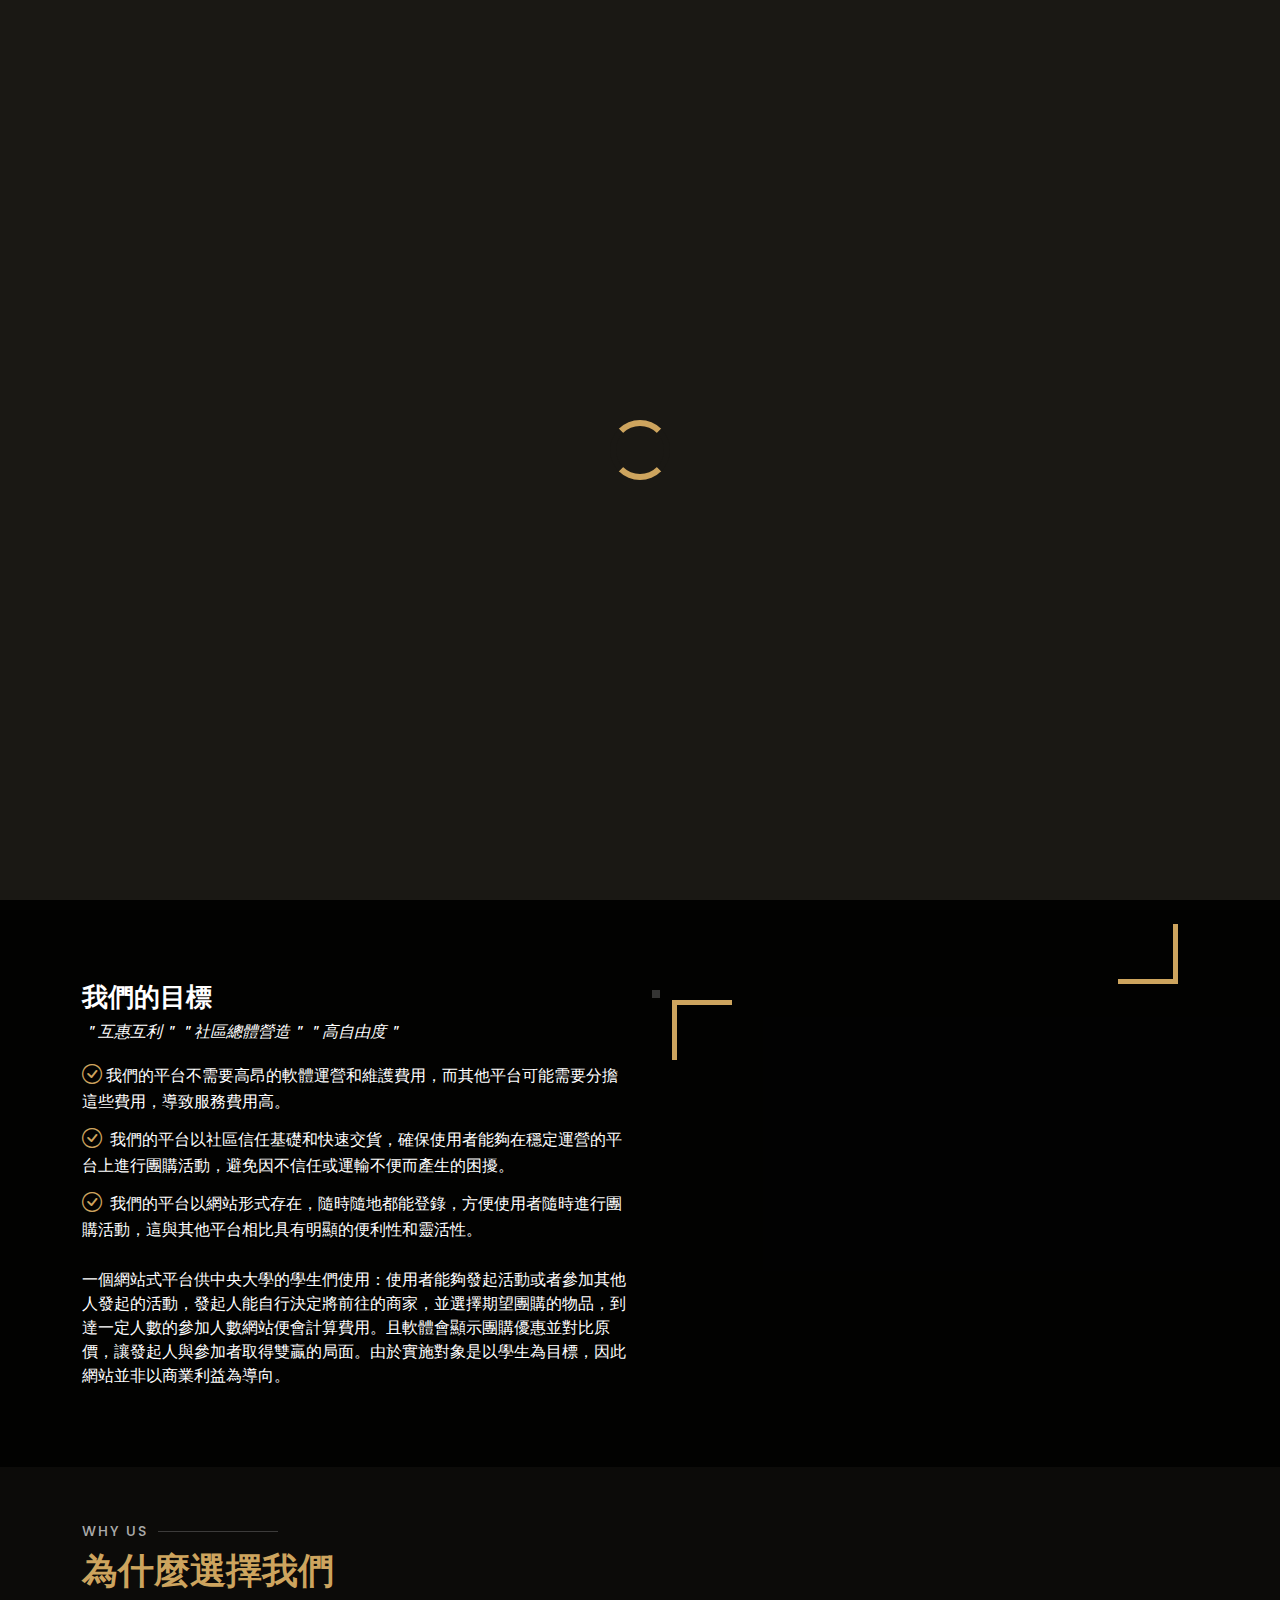
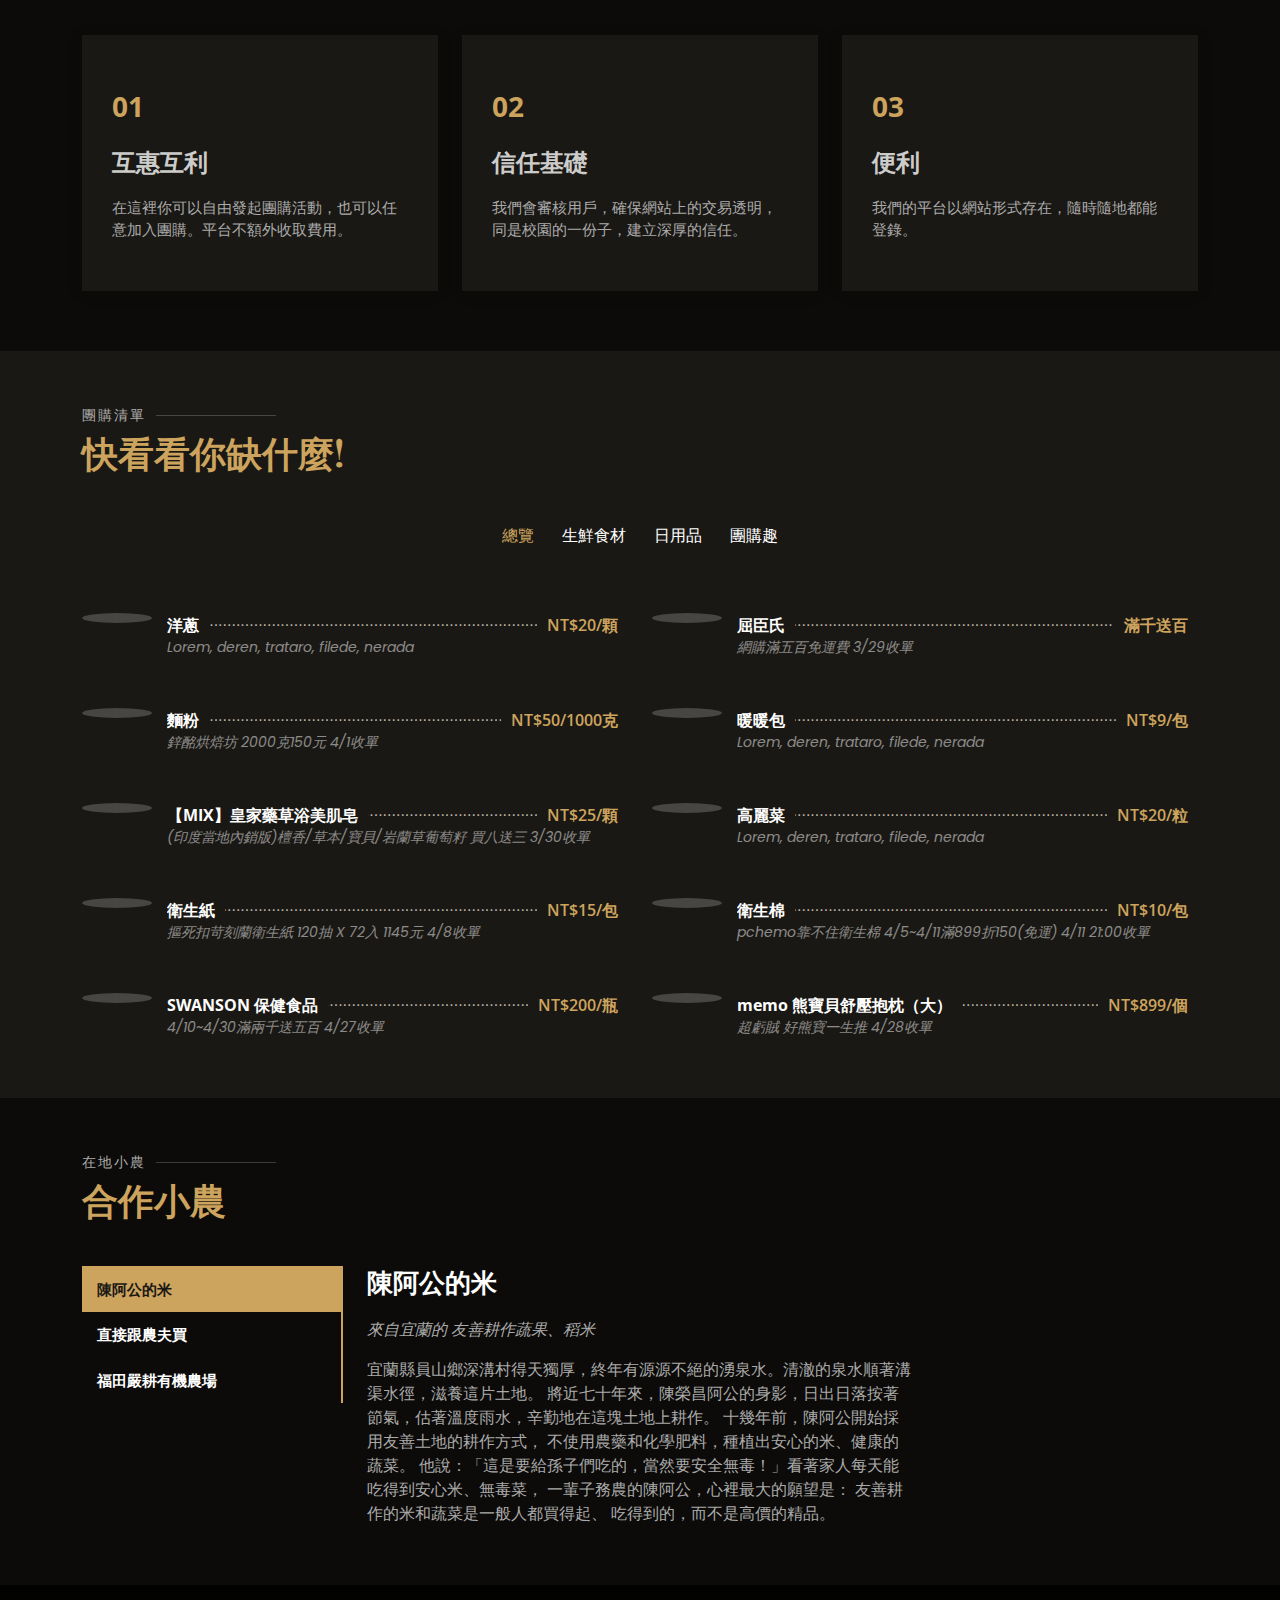
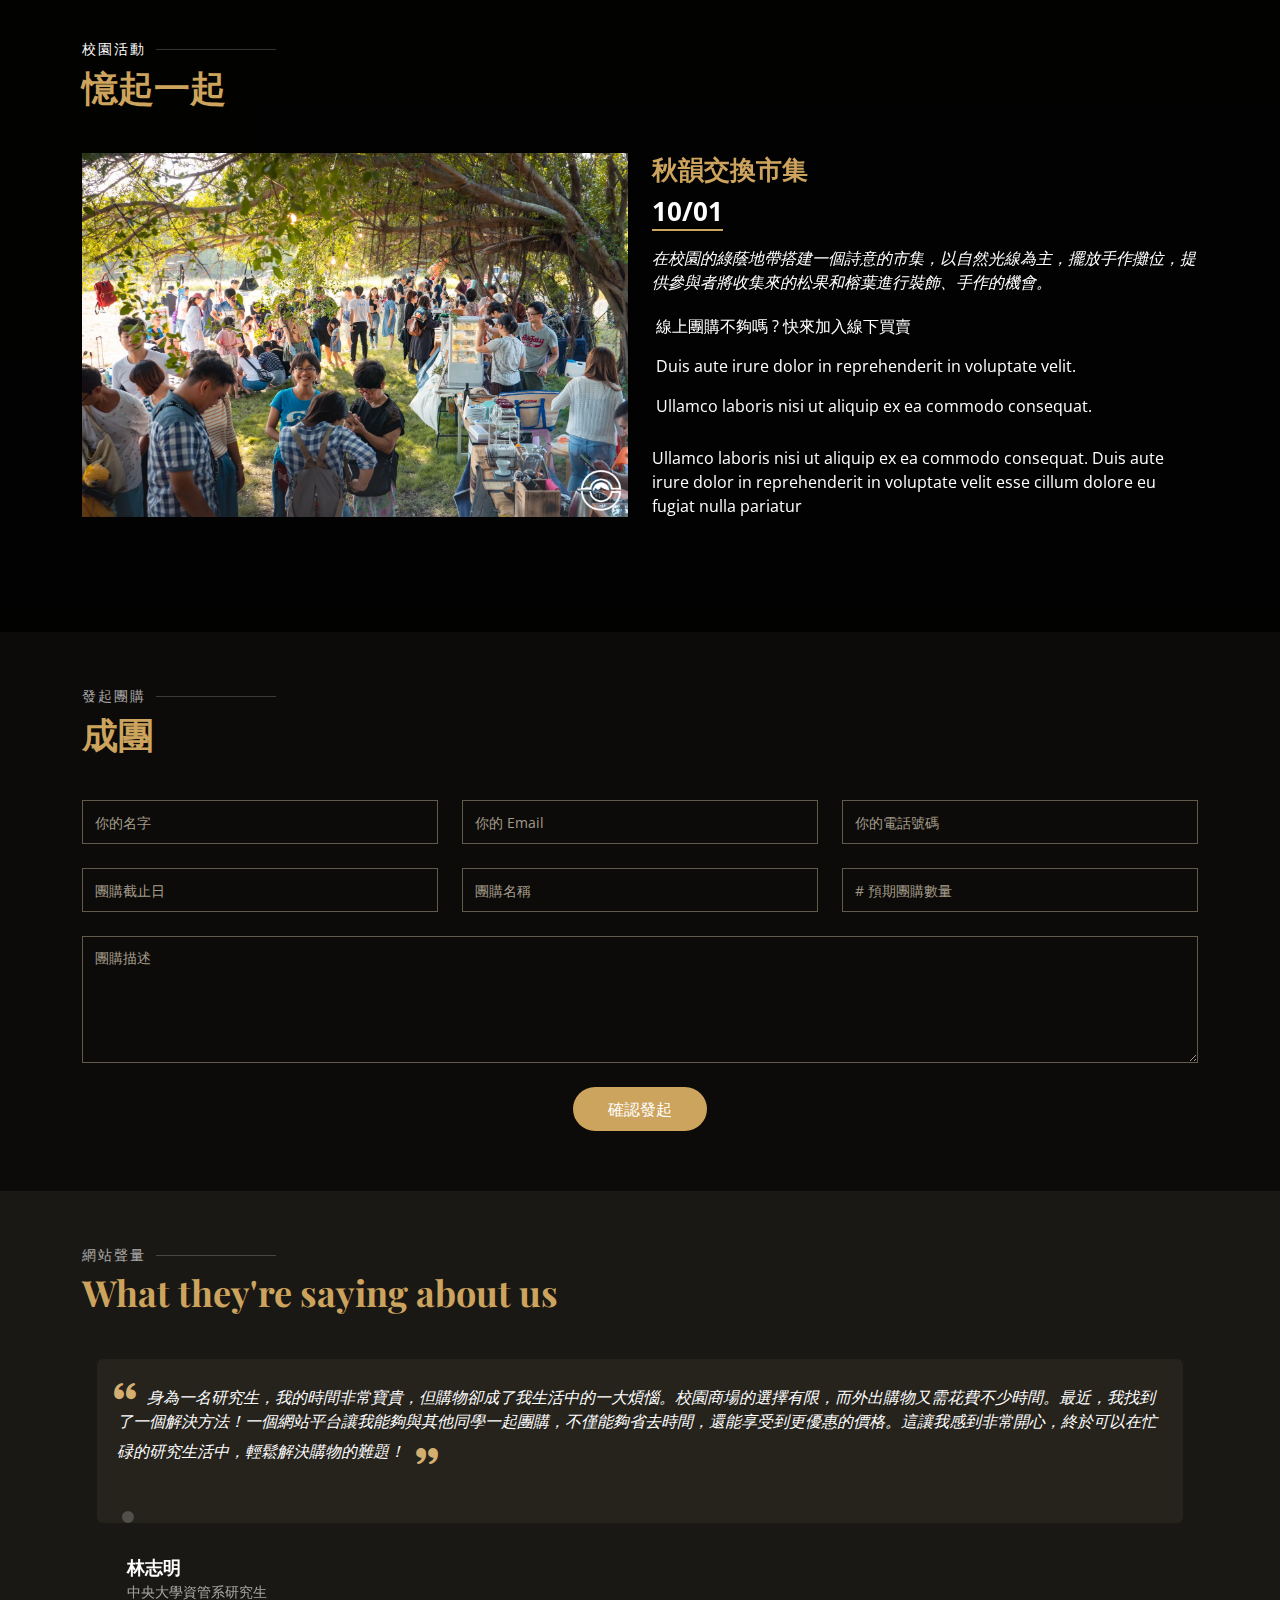
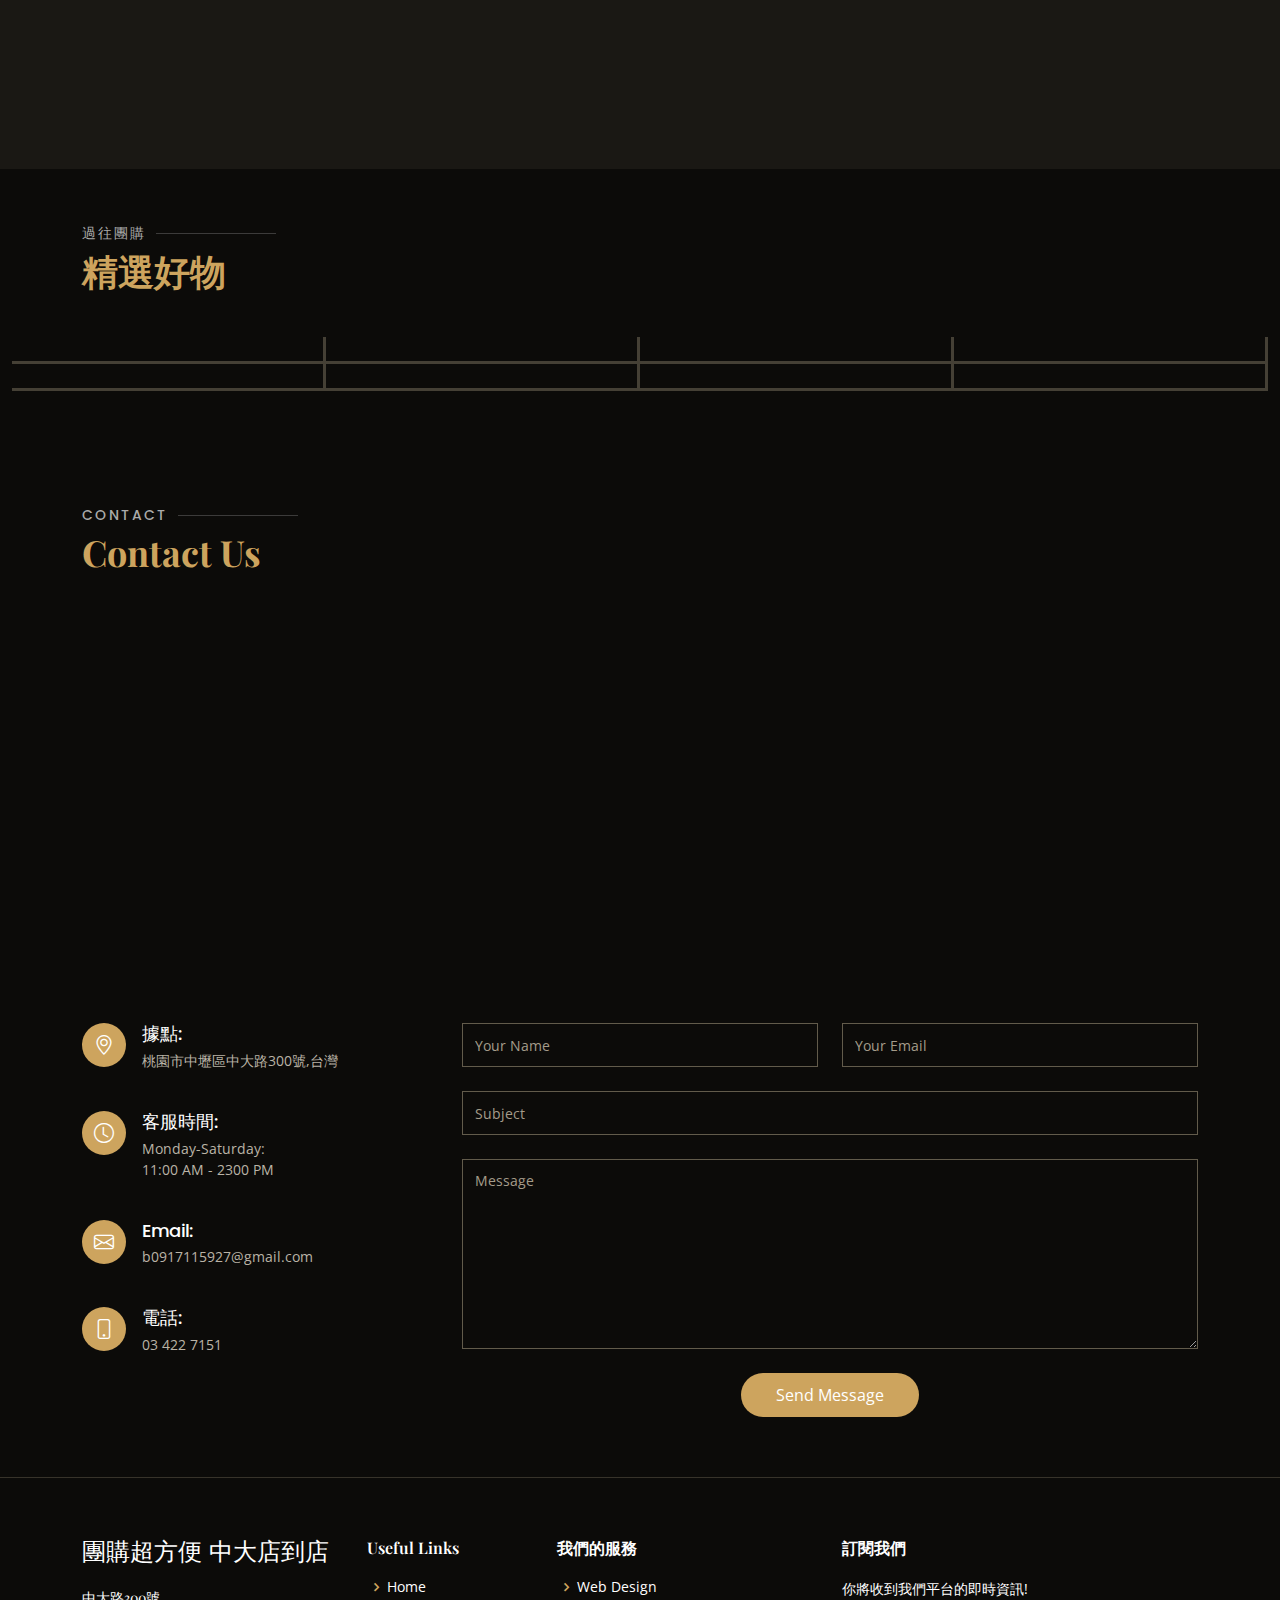
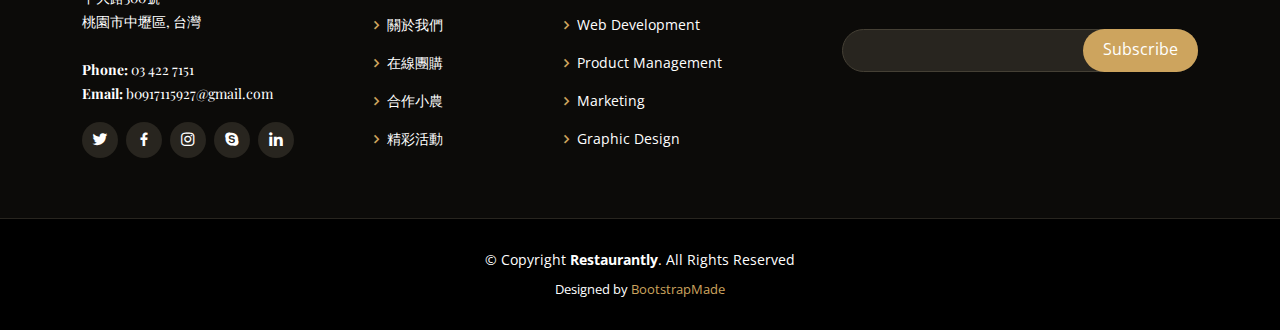
==== index.html @ 93df05d3 "一更" ====
<!DOCTYPE html>
<html lang="en">

<head>
  <meta charset="utf-8">
  <meta content="width=device-width, initial-scale=1.0" name="viewport">

  <title>團購超方便 中大店到店</title>
  <meta content="" name="description">
  <meta content="" name="keywords">

  <!-- Favicons -->
  <link href="img/favicon.png" rel="icon">
  <link href="img/apple-touch-icon.png" rel="apple-touch-icon">

  <!-- Google Fonts -->
  <link href="https://fonts.googleapis.com/css?family=Open+Sans:300,300i,400,400i,600,600i,700,700i|Playfair+Display:ital,wght@0,400;0,500;0,600;0,700;1,400;1,500;1,600;1,700|Poppins:300,300i,400,400i,500,500i,600,600i,700,700i" rel="stylesheet">

  <!-- Vendor CSS Files -->
  <link href="vendor/animate.css/animate.min.css" rel="stylesheet">
  <link href="vendor/aos/aos.css" rel="stylesheet">
  <link href="vendor/bootstrap/css/bootstrap.min.css" rel="stylesheet">
  <link href="vendor/bootstrap-icons/bootstrap-icons.css" rel="stylesheet">
  <link href="vendor/boxicons/css/boxicons.min.css" rel="stylesheet">
  <link href="vendor/glightbox/css/glightbox.min.css" rel="stylesheet">
  <link href="vendor/swiper/swiper-bundle.min.css" rel="stylesheet">

  <!-- Template Main CSS File -->
  <link href="css/style.css" rel="stylesheet">

</head>

<body>

  <!-- ======= Top Bar ======= -->
  <div id="topbar" class="d-flex align-items-center fixed-top">
    <div class="container d-flex justify-content-center justify-content-md-between">

      <div class="contact-info d-flex align-items-center">
        <i class="bi bi-phone d-flex align-items-center"><span>03 422 7151</span></i>
        <i class="bi bi-clock d-flex align-items-center ms-4"><span> 24小時在線營業</span></i>
      </div>

      <div class="languages d-none d-md-flex align-items-center">
        <ul>
          <li>中文</li>
          <li><a href="#">English</a></li>
        </ul>
      </div>
    </div>
  </div>

  <!-- ======= Header ======= -->
  <header id="header" class="fixed-top d-flex align-items-cente">
    <div class="container-fluid container-xl d-flex align-items-center justify-content-lg-between">

      <h1 class="logo me-auto me-lg-0"><a href="index.html">NCU 團購</a></h1>
      <!-- Uncomment below if you prefer to use an image logo -->
      <!-- <a href="index.html" class="logo me-auto me-lg-0"><img src="assets/img/logo.png" alt="" class="img-fluid"></a>-->

      <nav id="navbar" class="navbar order-last order-lg-0">
        <ul>
          <li><a class="nav-link scrollto active" href="#hero">Home</a></li>
          <li><a class="nav-link scrollto" href="#about">關於我們</a></li>
          <li><a class="nav-link scrollto" href="#menu">在線團購</a></li>
          <li><a class="nav-link scrollto" href="#specials">合作小農</a></li>
          <li><a class="nav-link scrollto" href="#events">精彩活動</a></li>
          <li><a class="nav-link scrollto" href="#gallery">過往團購</a>
          </li>
          <li><a class="nav-link scrollto" href="#contact">聯絡我們</a></li>
        </ul>
        <i class="bi bi-list mobile-nav-toggle"></i>
      </nav><!-- .navbar -->
      <a href="#book-a-table" class="book-a-table-btn scrollto d-none d-lg-flex">發起團購</a>

    </div>
  </header><!-- End Header -->

  <!-- ======= Hero Section ======= -->
  <section id="hero" class="d-flex align-items-center">
    <div class="container position-relative text-center text-lg-start" data-aos="zoom-in" data-aos-delay="100">
      <div class="row">
        <div class="col-lg-8">
          <h1>團購超方便 <span>中大店到店</span></h1>
          <h2>宿舍買不夠，央裡一起購，快來加入!</h2>

          <div class="btns">
            <a href="#menu" class="btn-menu animated fadeInUp scrollto">團購清單</a>
            <a href="#book-a-table" class="btn-book animated fadeInUp scrollto">發起團購</a>
          </div>
        </div>
        <div class="col-lg-4 d-flex align-items-center justify-content-center position-relative" data-aos="zoom-in" data-aos-delay="200">
          <a href="https://www.youtube.com/watch?v=u6BOC7CDUTQ" class="glightbox play-btn"></a>
        </div>

      </div>
    </div>
  </section><!-- End Hero -->

  <main id="main">

    <!-- ======= About Section ======= -->
    <section id="about" class="about">
      <div class="container" data-aos="fade-up">

        <div class="row">
          <div class="col-lg-6 order-1 order-lg-2" data-aos="zoom-in" data-aos-delay="100">
            <div class="about-img">
              <img src="圖片區\A List of Savings Goals and Benchmarks You Need to Hit by Each Age.jpg" alt="">
            </div>
          </div>
          <div class="col-lg-6 pt-4 pt-lg-0 order-2 order-lg-1 content">
            <h3>我們的目標</h3>
            <p class="fst-italic">
              ＂互惠互利＂＂社區總體營造＂＂高自由度＂
            </p>
            <ul>
              <li><i class="bi bi-check-circle"></i>我們的平台不需要高昂的軟體運營和維護費用，而其他平台可能需要分擔這些費用，導致服務費用高。</li>
              <li><i class="bi bi-check-circle"></i> 我們的平台以社區信任基礎和快速交貨，確保使用者能夠在穩定運營的平台上進行團購活動，避免因不信任或運輸不便而產生的困擾。</li>
              <li><i class="bi bi-check-circle"></i> 我們的平台以網站形式存在，隨時隨地都能登錄，方便使用者隨時進行團購活動，這與其他平台相比具有明顯的便利性和靈活性。</li>
            </ul>
            <p>
              一個網站式平台供中央大學的學生們使用：使用者能夠發起活動或者參加其他人發起的活動，發起人能自行決定將前往的商家，並選擇期望團購的物品，到達一定人數的參加人數網站便會計算費用。且軟體會顯示團購優惠並對比原價，讓發起人與參加者取得雙贏的局面。由於實施對象是以學生為目標，因此網站並非以商業利益為導向。
            </p>
          </div>
        </div>

      </div>
    </section><!-- End About Section -->

    <!-- ======= Why Us Section ======= -->
    <section id="why-us" class="why-us">
      <div class="container" data-aos="fade-up">

        <div class="section-title">
          <h2>Why Us</h2>
          <p>為什麼選擇我們</p>
        </div>

        <div class="row">

          <div class="col-lg-4">
            <div class="box" data-aos="zoom-in" data-aos-delay="100">
              <span>01</span>
              <h4>互惠互利</h4>
              <p>在這裡你可以自由發起團購活動，也可以任意加入團購。平台不額外收取費用。</p>
            </div>
          </div>

          <div class="col-lg-4 mt-4 mt-lg-0">
            <div class="box" data-aos="zoom-in" data-aos-delay="200">
              <span>02</span>
              <h4>信任基礎</h4>
              <p>我們會審核用戶，確保網站上的交易透明，同是校園的一份子，建立深厚的信任。</p>
            </div>
          </div>

          <div class="col-lg-4 mt-4 mt-lg-0">
            <div class="box" data-aos="zoom-in" data-aos-delay="300">
              <span>03</span>
              <h4> 便利</h4>
              <p>我們的平台以網站形式存在，隨時隨地都能登錄。</p>
            </div>
          </div>

        </div>

      </div>
    </section><!-- End Why Us Section -->

    <!-- ======= Menu Section ======= -->
    <section id="menu" class="menu section-bg">
      <div class="container" data-aos="fade-up">

        <div class="section-title">
          <h2>團購清單</h2>
          <p>快看看你缺什麼!</p>
        </div>

        <div class="row" data-aos="fade-up" data-aos-delay="100">
          <div class="col-lg-12 d-flex justify-content-center">
            <ul id="menu-flters">
              <li data-filter="*" class="filter-active">總覽</li>
              <li data-filter=".filter-starters">生鮮食材</li>
              <li data-filter=".filter-salads">日用品</li>
              <li data-filter=".filter-specialty">團購趣</li>
            </ul>
          </div>
        </div>

        <div class="row menu-container" data-aos="fade-up" data-aos-delay="200">

          <div class="col-lg-6 menu-item filter-starters">
            <img src="圖片區\20150108085857943.jpg" class="menu-img" alt="">
            <div class="menu-content">
              <a href="#">洋蔥</a><span>NT$20/顆</span>
            </div>
            <div class="menu-ingredients">
              Lorem, deren, trataro, filede, nerada
            </div>
          </div>

          <div class="col-lg-6 menu-item filter-specialty">
            <img src="圖片區\wastons_logo_500x455.jpg" class="menu-img" alt="">
            <div class="menu-content">
              <a href="#">屈臣氏</a><span>滿千送百</span>
            </div>
            <div class="menu-ingredients">
              網購滿五百免運費 3/29收單
            </div>
          </div>

          <div class="col-lg-6 menu-item filter-starters">
            <img src="圖片區\original.png" class="menu-img" alt="">
            <div class="menu-content">
              <a href="#">麵粉</a><span>NT$50/1000克</span>
            </div>
            <div class="menu-ingredients">
              鋅酩烘焙坊 2000克150元 4/1收單
            </div>
          </div>

          <div class="col-lg-6 menu-item filter-salads">
            <img src="圖片區\84692406304798.avif"class="menu-img" alt="">
            <div class="menu-content">
              <a href="#">暖暖包</a><span>NT$9/包</span>
            </div>
            <div class="menu-ingredients">
              Lorem, deren, trataro, filede, nerada
            </div>
          </div>

          <div class="col-lg-6 menu-item filter-specialty">
            <img src="圖片區\S2YMCRSO.png" class="menu-img" alt="">
            <div class="menu-content">
              <a href="#">【MIX】皇家藥草浴美肌皂 </a><span>NT$25/顆</span>
            </div>
            <div class="menu-ingredients">
              (印度當地內銷版)檀香/草本/寶貝/岩蘭草葡萄籽 買八送三 3/30收單
            </div>
          </div>

          <div class="col-lg-6 menu-item filter-starters">
            <img src="圖片區\cabbage.jpg_1140x855.jpg" class="menu-img" alt="">
            <div class="menu-content">
              <a href="#">高麗菜</a><span>NT$20/粒</span>
            </div>
            <div class="menu-ingredients">
              Lorem, deren, trataro, filede, nerada
            </div>
          </div>

          <div class="col-lg-6 menu-item filter-salads">
            <img src="圖片區\17434556039198.avif"class="menu-img" alt="">
            <div class="menu-content">
              <a href="#">衛生紙</a><span>NT$15/包</span>
            </div>
            <div class="menu-ingredients">
              摳死扣苛刻蘭衛生紙 120抽 X 72入 1145元 4/8收單
            </div>
          </div>

          <div class="col-lg-6 menu-item filter-salads">
            <img src="圖片區\63999621955614.avif" class="menu-img" alt="">
            <div class="menu-content">
              <a href="#">衛生棉</a><span>NT$10/包</span>
            </div>
            <div class="menu-ingredients">
              pchemo靠不住衛生棉 4/5~4/11滿899折150(免運) 4/11 21:00收單
            </div>
          </div>

          <div class="col-lg-6 menu-item filter-specialty">
            <img src="圖片區\unnamed.gif" class="menu-img" alt="">
            <div class="menu-content">
              <a href="#">SWANSON 保健食品</a><span>NT$200/瓶</span>
            </div>
            <div class="menu-ingredients">
              4/10~4/30滿兩千送五百 4/27收單
            </div>
          </div>

          <div class="col-lg-6 menu-item filter-specialty">
            <img src="圖片區\S__8069131.jpg" class="menu-img" alt="">
            <div class="menu-content">
              <a href="#">memo 熊寶貝舒壓抱枕（大）</a><span>NT$899/個</span>
            </div>
            <div class="menu-ingredients">
              超虧賊 好熊寶一生推 4/28收單
        </div>

      </div>
    </section><!-- End Menu Section -->

    <!-- ======= Specials Section ======= -->
    <section id="specials" class="specials">
      <div class="container" data-aos="fade-up">

        <div class="section-title">
          <h2>在地小農</h2>
          <p>合作小農</p>
        </div>

        <div class="row" data-aos="fade-up" data-aos-delay="150">
          <div class="col-lg-3">
            <ul class="nav nav-tabs flex-column">
              <li class="nav-item">
                <a class="nav-link active show" data-bs-toggle="tab" href="#tab-1">陳阿公的米</a>
              </li>
              <li class="nav-item">
                <a class="nav-link" data-bs-toggle="tab" href="#tab-2">直接跟農夫買</a>
              </li>
              <li class="nav-item">
                <a class="nav-link" data-bs-toggle="tab" href="#tab-3">福田嚴耕有機農場</a>
              </li>
            </ul>
          </div>
          <div class="col-lg-9 mt-4 mt-lg-0">
            <div class="tab-content">
              <div class="tab-pane active show" id="tab-1">
                <div class="row">
                  <div class="col-lg-8 details order-2 order-lg-1">
                    <h3>陳阿公的米</h3>
                    <p class="fst-italic">來自宜蘭的 友善耕作蔬果、稻米</p>
                    <p>
                      宜蘭縣員山鄉深溝村得天獨厚，終年有源源不絕的湧泉水。清澈的泉水順著溝渠水徑，滋養這片土地。
                      將近七十年來，陳榮昌阿公的身影，日出日落按著節氣，估著溫度雨水，辛勤地在這塊土地上耕作。
                      十幾年前，陳阿公開始採用友善土地的耕作方式， 不使用農藥和化學肥料，種植出安心的米、健康的蔬菜。
                      他說：「這是要給孫子們吃的，當然要安全無毒！」看著家人每天能吃得到安心米、無毒菜，

                      一輩子務農的陳阿公，心裡最大的願望是：
                      
                      友善耕作的米和蔬菜是一般人都買得起、
                      
                      吃得到的，而不是高價的精品。</p>
                  </div>
                  <div class="col-lg-4 text-center order-1 order-lg-2">
                    <img src="圖片區\EmbeddedImage.jpg" alt="" class="img-fluid">
                  </div>
                </div>
              </div>
              <div class="tab-pane" id="tab-2">
                <div class="row">
                  <div class="col-lg-8 details order-2 order-lg-1">
                    <h3>直接跟農夫買</h3>
                    <p class="fst-italic">一起守護健康的飲食、改變環境的消費 !</p>
                    <p>「直接跟農夫買」是一個於2010年於台灣發起的社群組織，2014年成為社會企業。我們希望透過帶領更多人認識友善農耕農夫，重組關係疏離的都市與鄉村，找回環境生態、生產者、消費者的友情。不只是交易、更重視交流，因為『真正徹底的環境飲食革命，不只在於生產者、也不只在於消費者，而是雙方一起牽手革命』。我們也努力為農產業找到適合新世代、新腦袋的位子，讓老化萎縮的農產業，找到陽光希望的未來。</p>
                  </div>
                  <div class="col-lg-4 text-center order-1 order-lg-2">
                    <img src="圖片區\footer_logo.png" alt="" class="img-fluid">
                  </div>
                </div>
              </div>
              <div class="tab-pane" id="tab-3">
                <div class="row">
                  <div class="col-lg-8 details order-2 order-lg-1">
                    <h3>福田嚴耕有機農場</h3>
                    <p class="fst-italic">厚植福田，嚴耕慎作</p>
                    <p>農場目前以有機甘藷、有機甜玉米、有機蘿蔔為有機認證的主要產品，以及嘗試以友善農法種植的紅龍果、南瓜及美濃瓜（視季節而定）為主要作物，由於目前僅少量栽培，且主打健康平價、物超所值，大部分農產品於出產前已預訂一空，僅保留少部分做為拓展市場使用。
                      農場面積：6公頃 有機認證面積2.2公頃 
                      農產品種類： 有機認證：食用玉米、甘藷、蘿蔔。 QR-CODE：小果番茄、南瓜、紅龍果、美濃瓜、西瓜等。
                    </p>
                  </div>
                  <div class="col-lg-4 text-center order-1 order-lg-2">
                    <img src="圖片區\nm8s4f4fd1yib3c90dxytk7qe5wntk5a.jpeg"alt="" class="img-fluid">
                  </div>
                </div>
              </div>
              <div class="tab-pane" id="tab-4">
                <div class="row">
                  <div class="col-lg-8 details order-2 order-lg-1">
                    <h3>Fuga dolores inventore laboriosam ut est accusamus laboriosam dolore</h3>
                    <p class="fst-italic">Totam aperiam accusamus. Repellat consequuntur iure voluptas iure porro quis delectus</p>
                    <p>Eaque consequuntur consequuntur libero expedita in voluptas. Nostrum ipsam necessitatibus aliquam fugiat debitis quis velit. Eum ex maxime error in consequatur corporis atque. Eligendi asperiores sed qui veritatis aperiam quia a laborum inventore</p>
                  </div>

                  </div>
                </div>
              </div>
            </div>
          </div>
        </div>

      </div>
    </section><!-- End Specials Section -->

    <!-- ======= Events Section ======= -->
    <section id="events" class="events">
      <div class="container" data-aos="fade-up">

        <div class="section-title">
          <h2>校園活動</h2>
          <p>憶起一起</p>
        </div>

        <div class="events-slider swiper" data-aos="fade-up" data-aos-delay="100">
          <div class="swiper-wrapper">

            <div class="swiper-slide">
              <div class="row event-item">
                <div class="col-lg-6">
                  <img src="圖片區\20190929_今秋_今秋閉幕式_GH4_192_1-strd_S_wlogo.webp" class="img-fluid" alt="">
                </div>
                <div class="col-lg-6 pt-4 pt-lg-0 content">
                  <h3>秋韻交換市集</h3>
                  <div class="price">
                    <p><span>10/01</span></p>
                  </div>
                  <p class="fst-italic">
                    在校園的綠蔭地帶搭建一個詩意的市集，以自然光線為主，擺放手作攤位，提供參與者將收集來的松果和榕葉進行裝飾、手作的機會。
                  </p>
                  <ul>
                    <li><i class="bi bi-check-circled"></i> 線上團購不夠嗎 ? 快來加入線下買賣</li>
                    <li><i class="bi bi-check-circled"></i> Duis aute irure dolor in reprehenderit in voluptate velit.</li>
                    <li><i class="bi bi-check-circled"></i> Ullamco laboris nisi ut aliquip ex ea commodo consequat.</li>
                  </ul>
                  <p>
                    Ullamco laboris nisi ut aliquip ex ea commodo consequat. Duis aute irure dolor in reprehenderit in voluptate
                    velit esse cillum dolore eu fugiat nulla pariatur
                  </p>
                </div>
              </div>
            </div><!-- End testimonial item -->

            <div class="swiper-slide">
              <div class="row event-item">
                <div class="col-lg-6">
                  <img src="圖片區\article-5bf697dbf0856.jpg" class="img-fluid" alt="">
                </div>
                <div class="col-lg-6 pt-4 pt-lg-0 content">
                  <h3>月光下的松榕夜 音樂會和烤肉派對：</h3>
                  <div class="price">
                    <p><span>10/02</span></p>
                  </div>
                  <p class="fst-italic">
                    在校園的露天草坪舉辦音樂會，月光下的營造出一種浪漫的氛圍。同時，安排烤肉派對，增進參與者之間的友誼，並在月光下進行一場簡單而浪漫的烘焙活動，參與者可以品嚐到現場烤製的美味甜點。
                  </p>
                  <ul>
                    <li><i class="bi bi-check-circled"></i> Ullamco laboris nisi ut aliquip ex ea commodo consequat.</li>
                    <li><i class="bi bi-check-circled"></i> Duis aute irure dolor in reprehenderit in voluptate velit.</li>
                    <li><i class="bi bi-check-circled"></i> Ullamco laboris nisi ut aliquip ex ea commodo consequat.</li>
                  </ul>
                  <p>
                    Ullamco laboris nisi ut aliquip ex ea commodo consequat. Duis aute irure dolor in reprehenderit in voluptate
                    velit esse cillum dolore eu fugiat nulla pariatur
                  </p>
                </div>
              </div>
            </div><!-- End testimonial item -->

            <div class="swiper-slide">
              <div class="row event-item">
                <div class="col-lg-6">
                  <img src="圖片區\20210523002052.jpg" class="img-fluid" alt="">
                </div>
                <div class="col-lg-6 pt-4 pt-lg-0 content">
                  <h3>心誓榕松曲</h3>
                  <div class="price">
                    <p><span>10/04</span></p>
                  </div>
                  <p class="fst-italic">
                    在校園內設立一個心型的交誼區，參與者攜帶掉落的松果或榕葉，在樹蔭下進行友誼或愛情的宣誓儀式。
                  </p>
                  <ul>
                    <li><i class="bi bi-check-circled"></i> Ullamco laboris nisi ut aliquip ex ea commodo consequat.</li>
                    <li><i class="bi bi-check-circled"></i> Duis aute irure dolor in reprehenderit in voluptate velit.</li>
                    <li><i class="bi bi-check-circled"></i> Ullamco laboris nisi ut aliquip ex ea commodo consequat.</li>
                  </ul>
                  <p>
                    Ullamco laboris nisi ut aliquip ex ea commodo consequat. Duis aute irure dolor in reprehenderit in voluptate
                    velit esse cillum dolore eu fugiat nulla pariatur
                  </p>
                </div>
              </div>
            </div><!-- End testimonial item -->

          </div>
          <div class="swiper-pagination"></div>
        </div>

      </div>
    </section><!-- End Events Section -->

    <!-- ======= Book A Table Section ======= -->
    <section id="book-a-table" class="book-a-table">
      <div class="container" data-aos="fade-up">

        <div class="section-title">
          <h2>發起團購</h2>
          <p>成團</p>
        </div>

        <form action="forms/book-a-table.php" method="post" role="form" class="php-email-form" data-aos="fade-up" data-aos-delay="100">
          <div class="row">
            <div class="col-lg-4 col-md-6 form-group">
              <input type="text" name="name" class="form-control" id="name" placeholder="你的名字" data-rule="minlen:4" data-msg="Please enter at least 4 chars">
              <div class="validate"></div>
            </div>
            <div class="col-lg-4 col-md-6 form-group mt-3 mt-md-0">
              <input type="email" class="form-control" name="email" id="email" placeholder="你的 Email" data-rule="email" data-msg="Please enter a valid email">
              <div class="validate"></div>
            </div>
            <div class="col-lg-4 col-md-6 form-group mt-3 mt-md-0">
              <input type="text" class="form-control" name="phone" id="phone" placeholder="你的電話號碼" data-rule="minlen:4" data-msg="Please enter at least 4 chars">
              <div class="validate"></div>
            </div>
            <div class="col-lg-4 col-md-6 form-group mt-3">
              <input type="text" name="date" class="form-control" id="date" placeholder="團購截止日" data-rule="minlen:4" data-msg="Please enter at least 4 chars">
              <div class="validate"></div>
            </div>
            <div class="col-lg-4 col-md-6 form-group mt-3">
              <input type="text" class="form-control" name="time" id="time" placeholder="團購名稱" data-rule="minlen:4" data-msg="Please enter at least 4 chars">
              <div class="validate"></div>
            </div>
            <div class="col-lg-4 col-md-6 form-group mt-3">
              <input type="number" class="form-control" name="people" id="people" placeholder="# 預期團購數量" data-rule="minlen:1" data-msg="Please enter at least 1 chars">
              <div class="validate"></div>
            </div>
          </div>
          <div class="form-group mt-3">
            <textarea class="form-control" name="團購描述" rows="5" placeholder="團購描述"></textarea>
            <div class="validate"></div>
          </div>
          <div class="mb-3">
            <div class="loading">Loading</div>
            <div class="error-message"></div>
            <div class="sent-message">你的發起已經成功囉!請靜待佳音~</div>
          </div>
          <div class="text-center"><button type="submit">確認發起</button></div>
        </form>

      </div>
    </section><!-- End Book A Table Section -->

    <!-- ======= Testimonials Section ======= -->
    <section id="testimonials" class="testimonials section-bg">
      <div class="container" data-aos="fade-up">

        <div class="section-title">
          <h2>網站聲量</h2>
          <p>What they're saying about us</p>
        </div>

        <div class="testimonials-slider swiper" data-aos="fade-up" data-aos-delay="100">
          <div class="swiper-wrapper">

            <div class="swiper-slide">
              <div class="testimonial-item">
                <p>
                  <i class="bx bxs-quote-alt-left quote-icon-left"></i>
                  身為一名研究生，我的時間非常寶貴，但購物卻成了我生活中的一大煩惱。校園商場的選擇有限，而外出購物又需花費不少時間。最近，我找到了一個解決方法！一個網站平台讓我能夠與其他同學一起團購，不僅能夠省去時間，還能享受到更優惠的價格。這讓我感到非常開心，終於可以在忙碌的研究生活中，輕鬆解決購物的難題！
                  <i class="bx bxs-quote-alt-right quote-icon-right"></i>
                </p>
                <img src="img/testimonials/testimonials-1.jpg" class="testimonial-img" alt="">
                <h3>林志明</h3>
                <h4>中央大學資管系研究生</h4>
              </div>
            </div><!-- End testimonial item -->

            <div class="swiper-slide">
              <div class="testimonial-item">
                <p>
                  <i class="bx bxs-quote-alt-left quote-icon-left"></i>
                  作為一名學生會成員，我時刻關心著如何提升同學們的生活品質。購物困擾一直是我們學生的煩惱之一，但現在，我們有了一個新的解決方案！透過這個網站平台，我們可以輕鬆發起團購活動，讓同學們享受到更優惠的價格，同時也能促進同學之間的交流與互助。這個購物新模式不僅為我們的校園生活注入了新的活力，也讓我們更加團結！
                  <i class="bx bxs-quote-alt-right quote-icon-right"></i>
                </p>
                <img src="img/testimonials/testimonials-2.jpg" class="testimonial-img" alt="">
                <h3>劉小雲</h3>
                <h4>大四、學生會部長</h4>
              </div>
            </div><!-- End testimonial item -->

            <div class="swiper-slide">
              <div class="testimonial-item">
                <p>
                  <i class="bx bxs-quote-alt-left quote-icon-left"></i>
                  對於喜歡攝影的我來說，購買相關器材一直是我的必然需求。然而，校園商場提供的選擇有限，外出購物又耗時費力。但現在，有了這個新的網站平台，我可以輕鬆自由地選擇商家和商品，並與其他同學一起團購，享受到更優惠的價格。這個購物新體驗不僅讓我省去了前往市區購物的麻煩，還讓我能夠與志同道合的攝影愛好者交流分享，真是太棒了！
                  <i class="bx bxs-quote-alt-right quote-icon-right"></i>
                </p>
                <img src="img/testimonials/testimonials-3.jpg" class="testimonial-img" alt="">
                <h3>張小菁</h3>
                <h4>一名喜歡攝影的大學生</h4>
              </div>
            </div><!-- End testimonial item -->

            <div class="swiper-slide">
              <div class="testimonial-item">
                <p>
                  <i class="bx bxs-quote-alt-left quote-icon-left"></i>
                  Navigating local shopping as an international student on campus is challenging. While the campus mall offers essentials, it's limited, and grocery trips are time-consuming and costly. Food delivery services like foodpanda and Uber Eats add extra fees, making discounts scarce. Recently, I found a solution: a new website for group buying. It lets students initiate or join group purchases, select vendors and products, and enjoy bulk discounts.
                  <i class="bx bxs-quote-alt-right quote-icon-right"></i>
                </p>
                <img src="img/testimonials/testimonials-4.jpg" class="testimonial-img" alt="">
                <h3>Maria Brandon</h3>
                <h4>international student</h4>
              </div>
            </div><!-- End testimonial item -->

            <div class="swiper-slide">
              <div class="testimonial-item">
                <p>
                  <i class="bx bxs-quote-alt-left quote-icon-left"></i>
                  作為一名對美食充滿熱情的學生，我經常需要新鮮食材來烹飪。然而，校園商場提供的選擇有限，外出購物又費時費力。但現在，有了這個新的網站平台，我不僅可以輕鬆選擇自己喜歡的商家和商品，還能夠與其他同學一起團購，享受到更優惠的價格。這個購物新體驗讓我感到非常興奮，終於可以在校園內輕鬆解決美食方面的需求！                  <i class="bx bxs-quote-alt-right quote-icon-right"></i>
                </p>
                <img src="img/testimonials/testimonials-5.jpg" class="testimonial-img" alt="">
                <h3>王曉明</h3>
                <h4>對於美食有著極高的要求</h4>
              </div>
            </div><!-- End testimonial item -->

          </div>
          <div class="swiper-pagination"></div>
        </div>

      </div>
    </section><!-- End Testimonials Section -->

    <!-- ======= Gallery Section ======= -->
    <section id="gallery" class="gallery">

      <div class="container" data-aos="fade-up">
        <div class="section-title">
          <h2>過往團購</h2>
          <p>精選好物</p>
        </div>
      </div>

      <div class="container-fluid" data-aos="fade-up" data-aos-delay="100">

        <div class="row g-0">

          <div class="col-lg-3 col-md-4">
            <div class="gallery-item">
              <a href="圖片區\S__4079681.jpg" class="gallery-lightbox" data-gall="gallery-item">
                <img src="圖片區\S__4079681.jpg" alt="" class="img-fluid">
              </a>
            </div>
          </div>

          <div class="col-lg-3 col-md-4">
            <div class="gallery-item">
              <a href="圖片區\402p0_1_1_1646199921.jpg" class="gallery-lightbox" data-gall="gallery-item">
                <img src="圖片區\402p0_1_1_1646199921.jpg" alt="" class="img-fluid">
              </a>
            </div>
          </div>

          <div class="col-lg-3 col-md-4">
            <div class="gallery-item">
              <a href="圖片區\20210112055407.jpg" class="gallery-lightbox" data-gall="gallery-item">
                <img src="圖片區\20210112055407.jpg" alt="" class="img-fluid">
              </a>
            </div>
          </div>

          <div class="col-lg-3 col-md-4">
            <div class="gallery-item">
              <a href="圖片區\16942118567966.jpg" class="gallery-lightbox" data-gall="gallery-item">
                <img src="圖片區\16942118567966.jpg" alt="" class="img-fluid">
              </a>
            </div>
          </div>

          <div class="col-lg-3 col-md-4">
            <div class="gallery-item">
              <a href="img/gallery/gallery-5.jpg" class="gallery-lightbox" data-gall="gallery-item">
                <img src="img/gallery/gallery-5.jpg" alt="" class="img-fluid">
              </a>
            </div>
          </div>

          <div class="col-lg-3 col-md-4">
            <div class="gallery-item">
              <a href="圖片區\w360.jpg" class="gallery-lightbox" data-gall="gallery-item">
                <img src="圖片區\w360.jpg" alt="" class="img-fluid">
              </a>
            </div>
          </div>

          <div class="col-lg-3 col-md-4">
            <div class="gallery-item">
              <a href="圖片區\11757107_R2_m.jpg"class="gallery-lightbox" data-gall="gallery-item">
                <img src="圖片區\11757107_R2_m.jpg" alt="" class="img-fluid">
              </a>
            </div>
          </div>

          <div class="col-lg-3 col-md-4">
            <div class="gallery-item">
              <a href="圖片區\376a20f4ba20744251f6025c39fddc6a.jpg" class="gallery-lightbox" data-gall="gallery-item">
                <img src="圖片區\376a20f4ba20744251f6025c39fddc6a.jpg" alt="" class="img-fluid">
              </a>
            </div>
          </div>

        </div>

      </div>
    </section><!-- End Gallery Section -->



    <!-- ======= Contact Section ======= -->
    <section id="contact" class="contact">
      <div class="container" data-aos="fade-up">

        <div class="section-title">
          <h2>Contact</h2>
          <p>Contact Us</p>
        </div>
      </div>

      <div data-aos="fade-up">
        <iframe style="border:0; width: 100%; height: 350px;" src="https://www.google.com/maps/embed?pb=!1m14!1m8!1m3!1d12097.433213460943!2d-74.0062269!3d40.7101282!3m2!1i1024!2i768!4f13.1!3m3!1m2!1s0x0%3A0xb89d1fe6bc499443!2sDowntown+Conference+Center!5e0!3m2!1smk!2sbg!4v1539943755621" frameborder="0" allowfullscreen></iframe>
      </div>

      <div class="container" data-aos="fade-up">

        <div class="row mt-5">

          <div class="col-lg-4">
            <div class="info">
              <div class="address">
                <i class="bi bi-geo-alt"></i>
                <h4>據點:</h4>
                <p>桃園市中壢區中大路300號,台灣</p>
              </div>

              <div class="open-hours">
                <i class="bi bi-clock"></i>
                <h4>客服時間:</h4>
                <p>
                  Monday-Saturday:<br>
                  11:00 AM - 2300 PM
                </p>
              </div>

              <div class="email">
                <i class="bi bi-envelope"></i>
                <h4>Email:</h4>
                <p>b0917115927@gmail.com</p>
              </div>

              <div class="phone">
                <i class="bi bi-phone"></i>
                <h4>電話:</h4>
                <p>03 422 7151</p>
              </div>

            </div>

          </div>

          <div class="col-lg-8 mt-5 mt-lg-0">

            <form action="forms/contact.php" method="post" role="form" class="php-email-form">
              <div class="row">
                <div class="col-md-6 form-group">
                  <input type="text" name="name" class="form-control" id="name" placeholder="Your Name" required>
                </div>
                <div class="col-md-6 form-group mt-3 mt-md-0">
                  <input type="email" class="form-control" name="email" id="email" placeholder="Your Email" required>
                </div>
              </div>
              <div class="form-group mt-3">
                <input type="text" class="form-control" name="subject" id="subject" placeholder="Subject" required>
              </div>
              <div class="form-group mt-3">
                <textarea class="form-control" name="message" rows="8" placeholder="Message" required></textarea>
              </div>
              <div class="my-3">
                <div class="loading">Loading</div>
                <div class="error-message"></div>
                <div class="sent-message">Your message has been sent. Thank you!</div>
              </div>
              <div class="text-center"><button type="submit">Send Message</button></div>
            </form>

          </div>

        </div>

      </div>
    </section><!-- End Contact Section -->

  </main><!-- End #main -->

  <!-- ======= Footer ======= -->
  <footer id="footer">
    <div class="footer-top">
      <div class="container">
        <div class="row">

          <div class="col-lg-3 col-md-6">
            <div class="footer-info">
              <h3>團購超方便 中大店到店</h3>
              <p>
                中大路300號 <br>
                桃園市中壢區, 台灣<br><br>
                <strong>Phone: </strong> 03 422 7151<br>
                <strong>Email: </strong>  b0917115927@gmail.com<br>
              </p>
              <div class="social-links mt-3">
                <a href="#" class="twitter"><i class="bx bxl-twitter"></i></a>
                <a href="#" class="facebook"><i class="bx bxl-facebook"></i></a>
                <a href="#" class="instagram"><i class="bx bxl-instagram"></i></a>
                <a href="#" class="google-plus"><i class="bx bxl-skype"></i></a>
                <a href="#" class="linkedin"><i class="bx bxl-linkedin"></i></a>
              </div>
            </div>
          </div>

          <div class="col-lg-2 col-md-6 footer-links">
            <h4>Useful Links</h4>
            <ul>
              <li><i class="bx bx-chevron-right"></i> <a href="#">Home</a></li>
              <li><i class="bx bx-chevron-right"></i> <a href="#">關於我們</a></li>
              <li><i class="bx bx-chevron-right"></i> <a href="#">在線團購</a></li>
              <li><i class="bx bx-chevron-right"></i> <a href="#">合作小農</a></li>
              <li><i class="bx bx-chevron-right"></i> <a href="#">精彩活動</a></li>
            </ul>
          </div>

          <div class="col-lg-3 col-md-6 footer-links">
            <h4>我們的服務</h4>
            <ul>
              <li><i class="bx bx-chevron-right"></i> <a href="#">Web Design</a></li>
              <li><i class="bx bx-chevron-right"></i> <a href="#">Web Development</a></li>
              <li><i class="bx bx-chevron-right"></i> <a href="#">Product Management</a></li>
              <li><i class="bx bx-chevron-right"></i> <a href="#">Marketing</a></li>
              <li><i class="bx bx-chevron-right"></i> <a href="#">Graphic Design</a></li>
            </ul>
          </div>

          <div class="col-lg-4 col-md-6 footer-newsletter">
            <h4>訂閱我們</h4>
            <p>你將收到我們平台的即時資訊!</p>
            <form action="" method="post">
              <input type="email" name="email"><input type="submit" value="Subscribe">
            </form>

          </div>

        </div>
      </div>
    </div>

    <div class="container">
      <div class="copyright">
        &copy; Copyright <strong><span>Restaurantly</span></strong>. All Rights Reserved
      </div>
      <div class="credits">
        <!-- All the links in the footer should remain intact. -->
        <!-- You can delete the links only if you purchased the pro version. -->
        <!-- Licensing information: https://bootstrapmade.com/license/ -->
        <!-- Purchase the pro version with working PHP/AJAX contact form: https://bootstrapmade.com/restaurantly-restaurant-template/ -->
        Designed by <a href="https://bootstrapmade.com/">BootstrapMade</a>
      </div>
    </div>
  </footer><!-- End Footer -->

  <div id="preloader"></div>
  <a href="#" class="back-to-top d-flex align-items-center justify-content-center"><i class="bi bi-arrow-up-short"></i></a>

  <!-- Vendor JS Files -->
  <script src="vendor/aos/aos.js"></script>
  <script src="vendor/bootstrap/js/bootstrap.bundle.min.js"></script>
  <script src="vendor/glightbox/js/glightbox.min.js"></script>
  <script src="vendor/isotope-layout/isotope.pkgd.min.js"></script>
  <script src="vendor/swiper/swiper-bundle.min.js"></script>
  <script src="vendor/php-email-form/validate.js"></script>

  <!-- Template Main JS File -->
  <script src="js/main.js"></script>

</body>

</html>
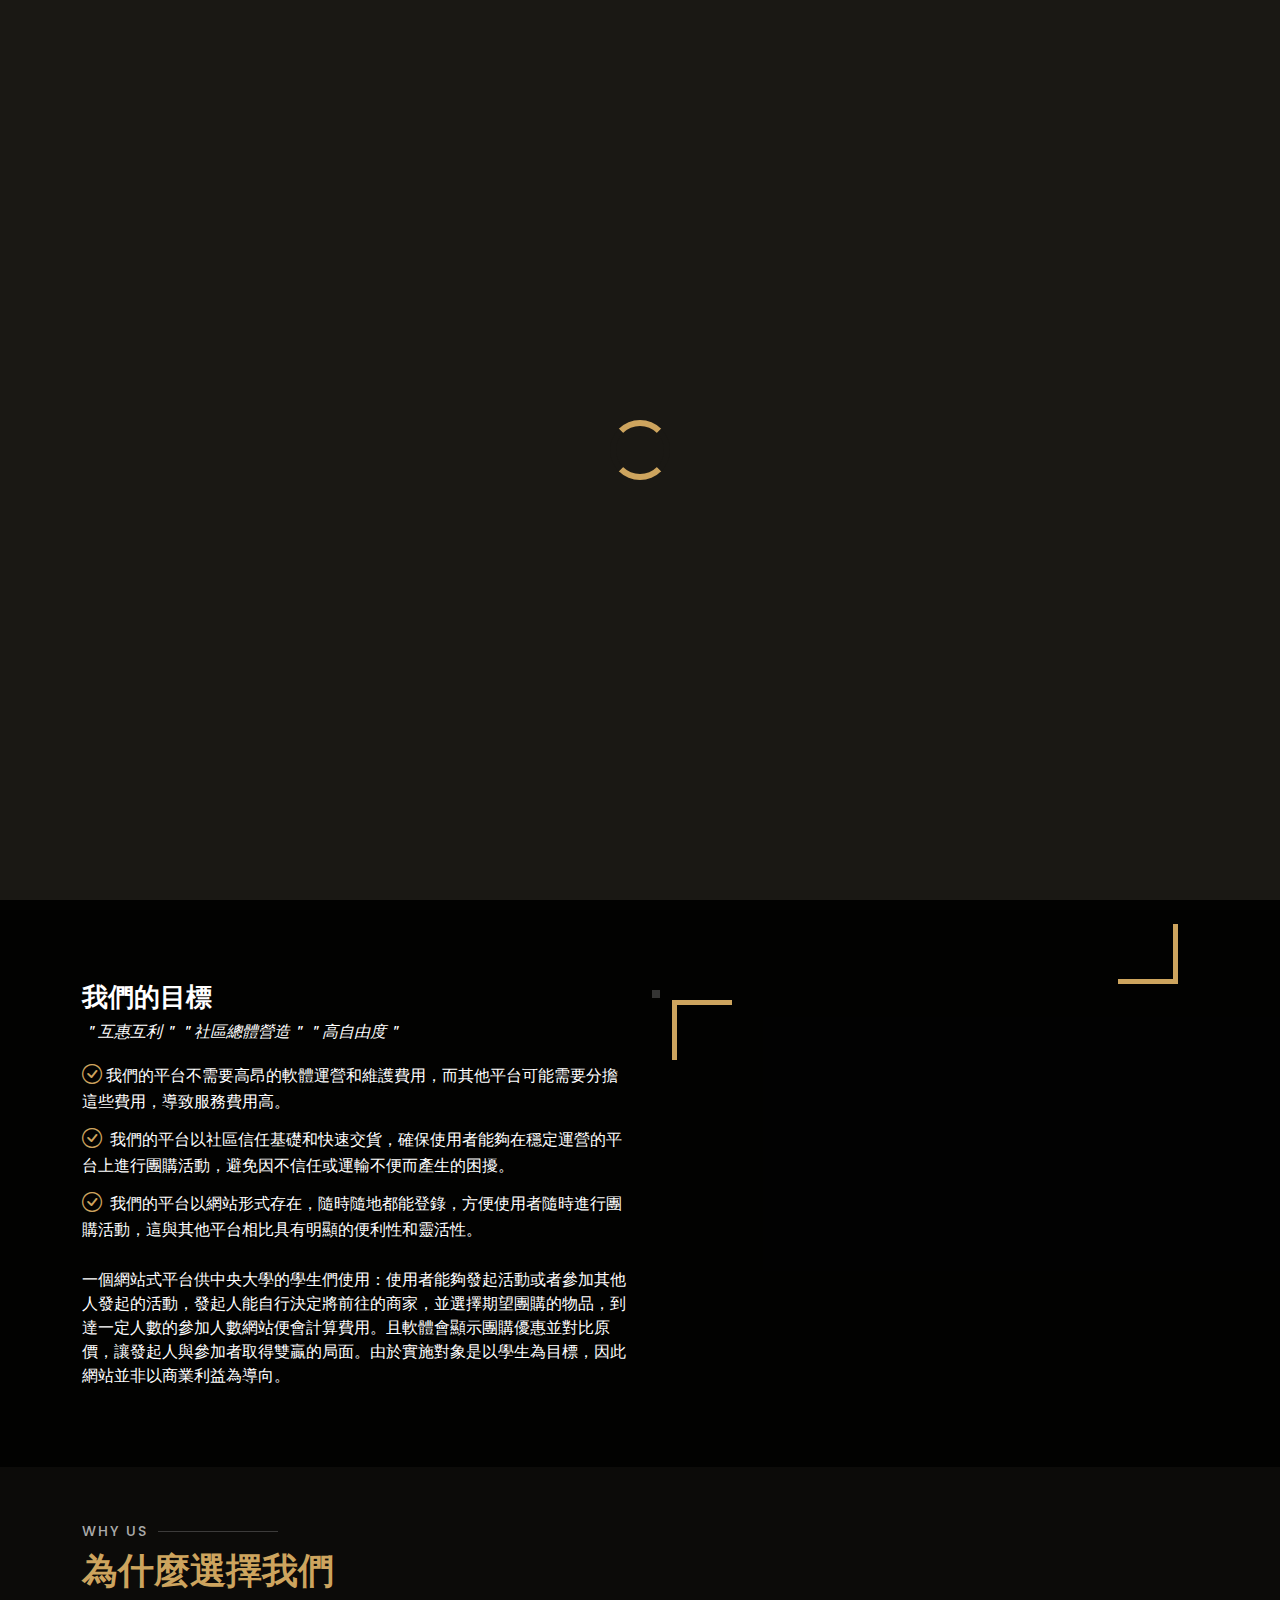
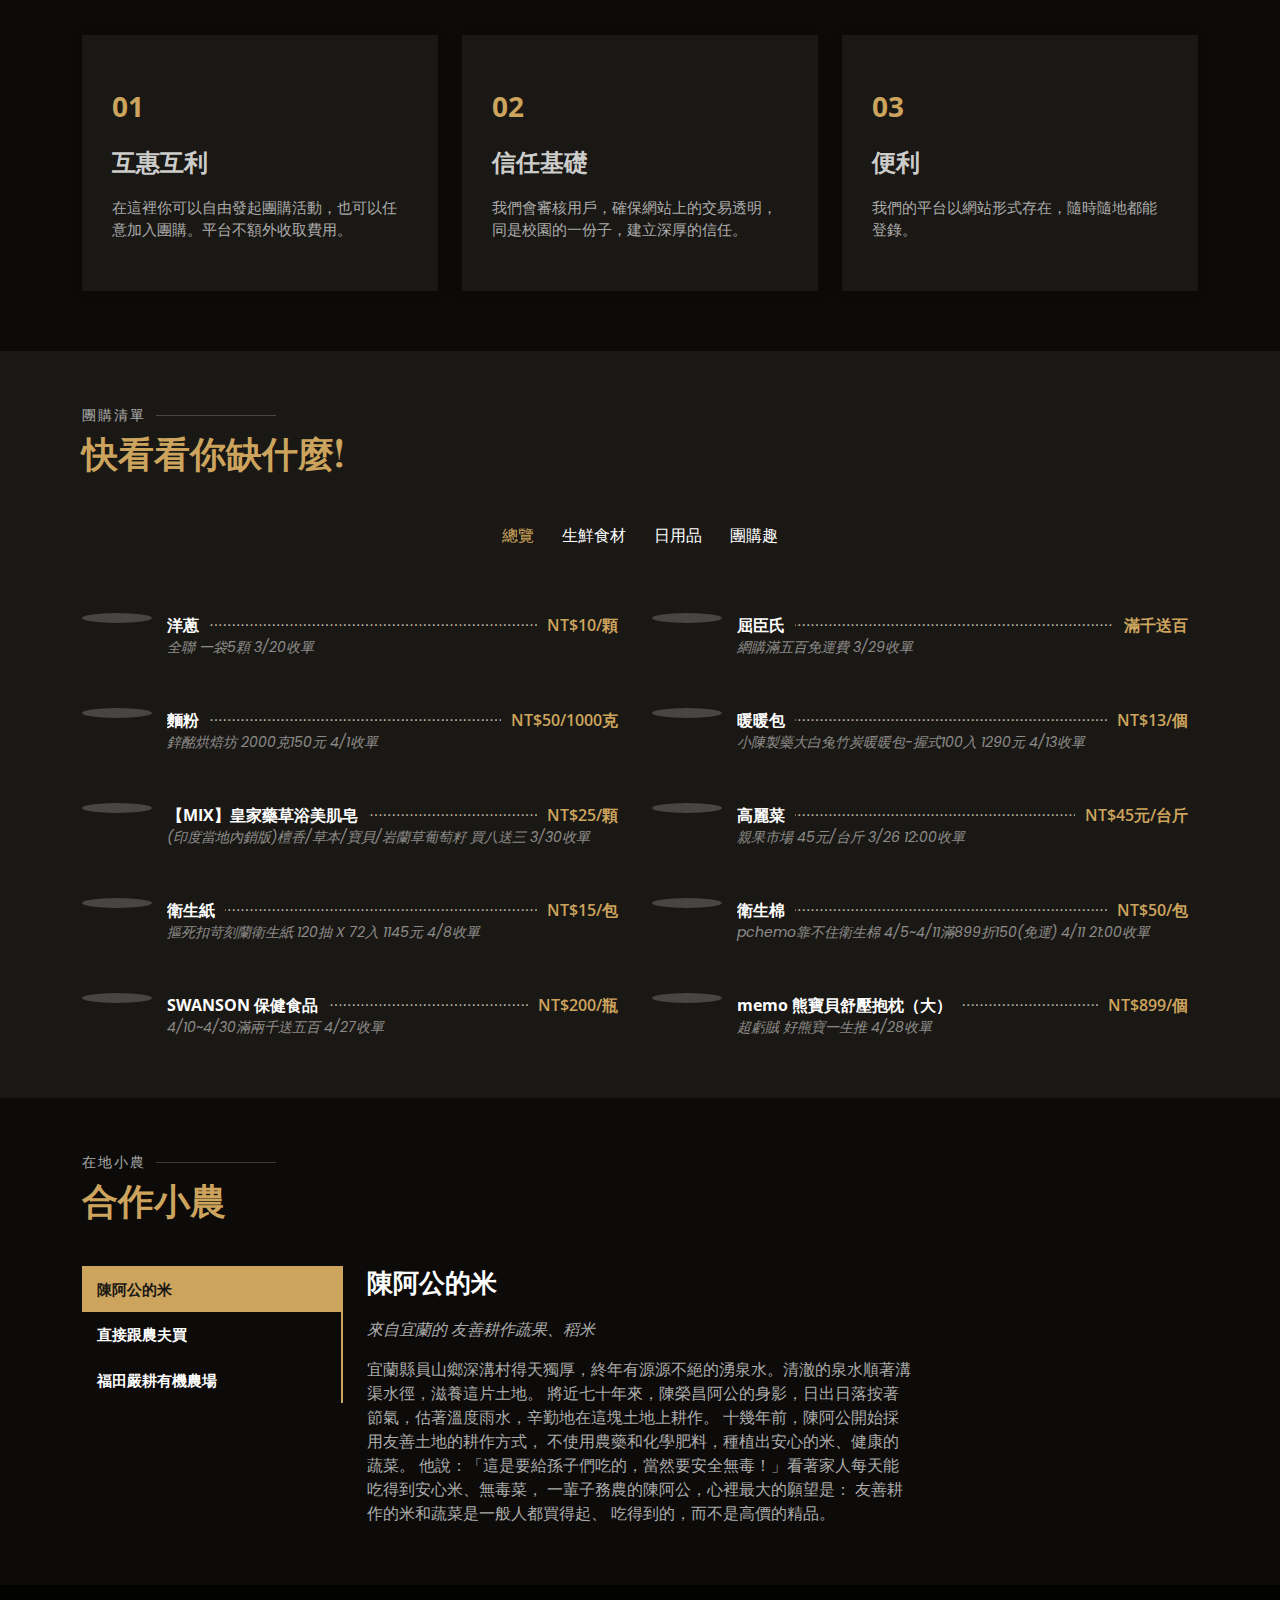
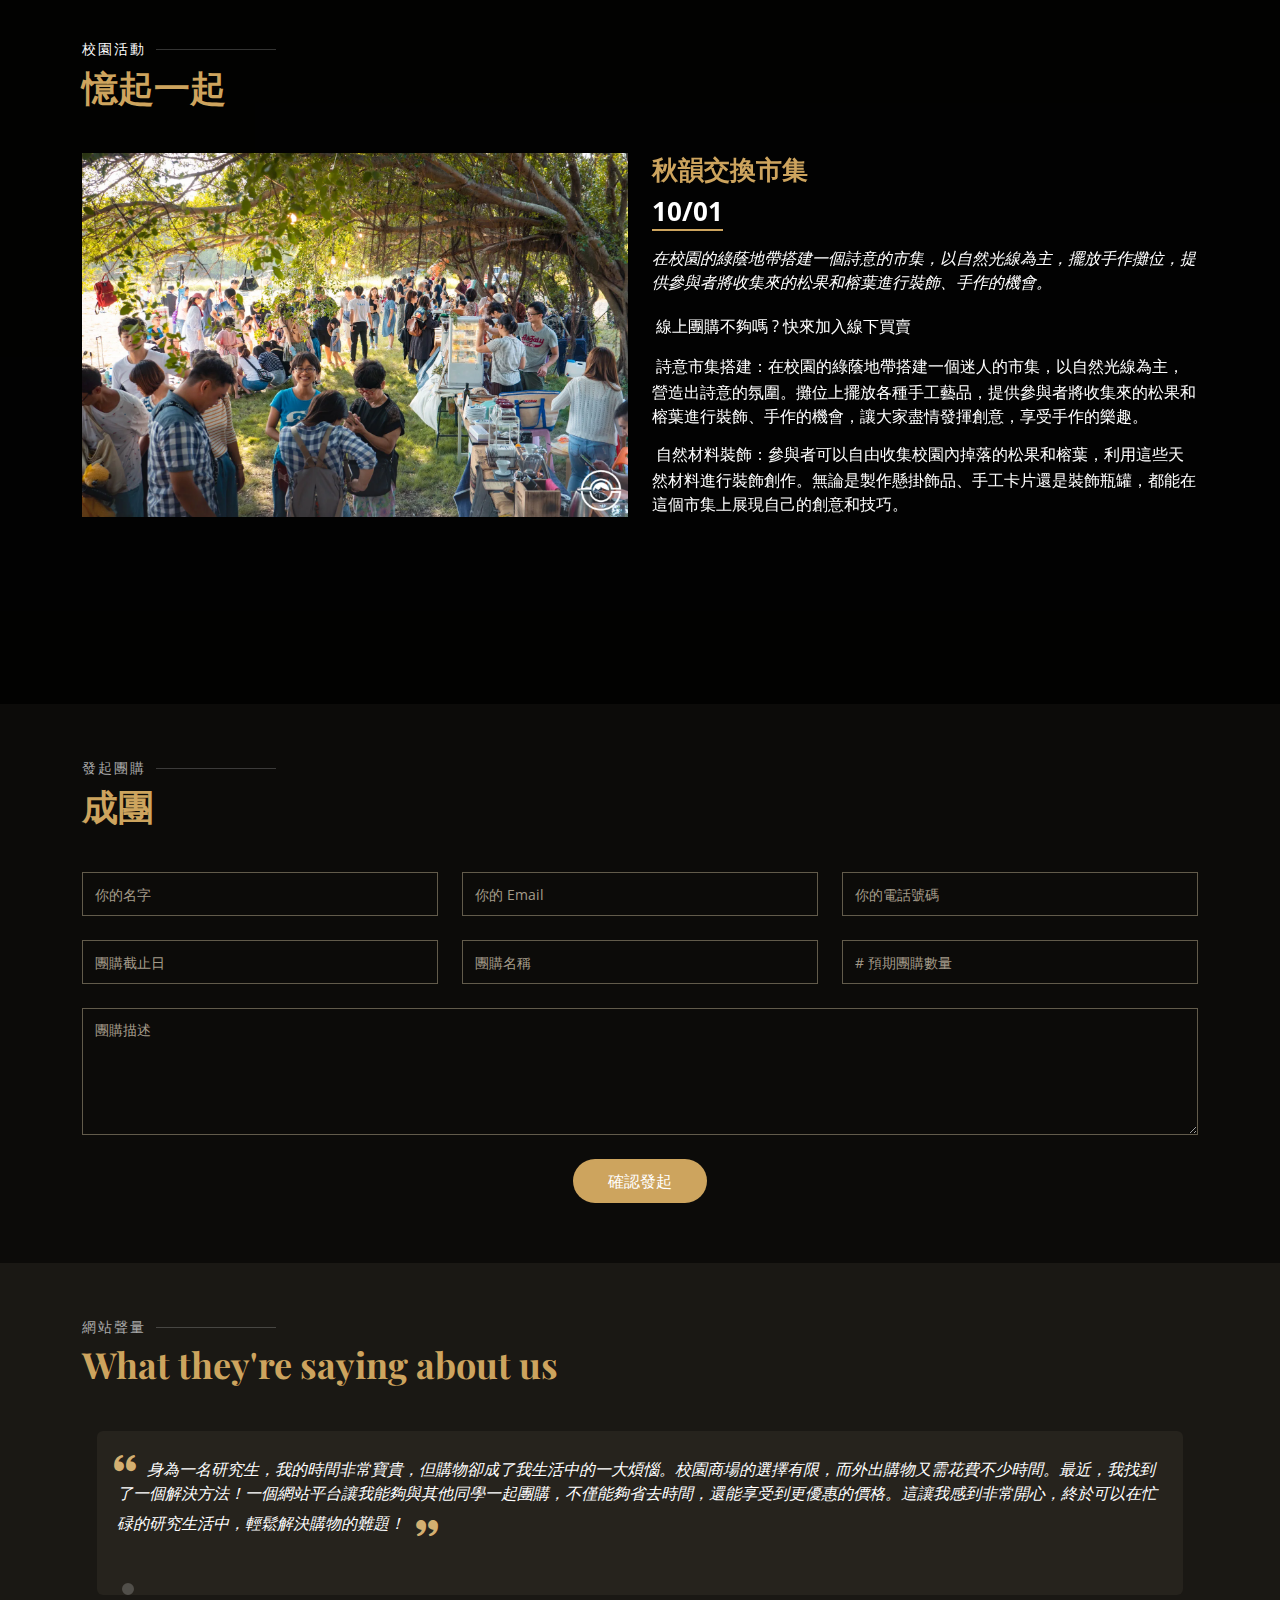
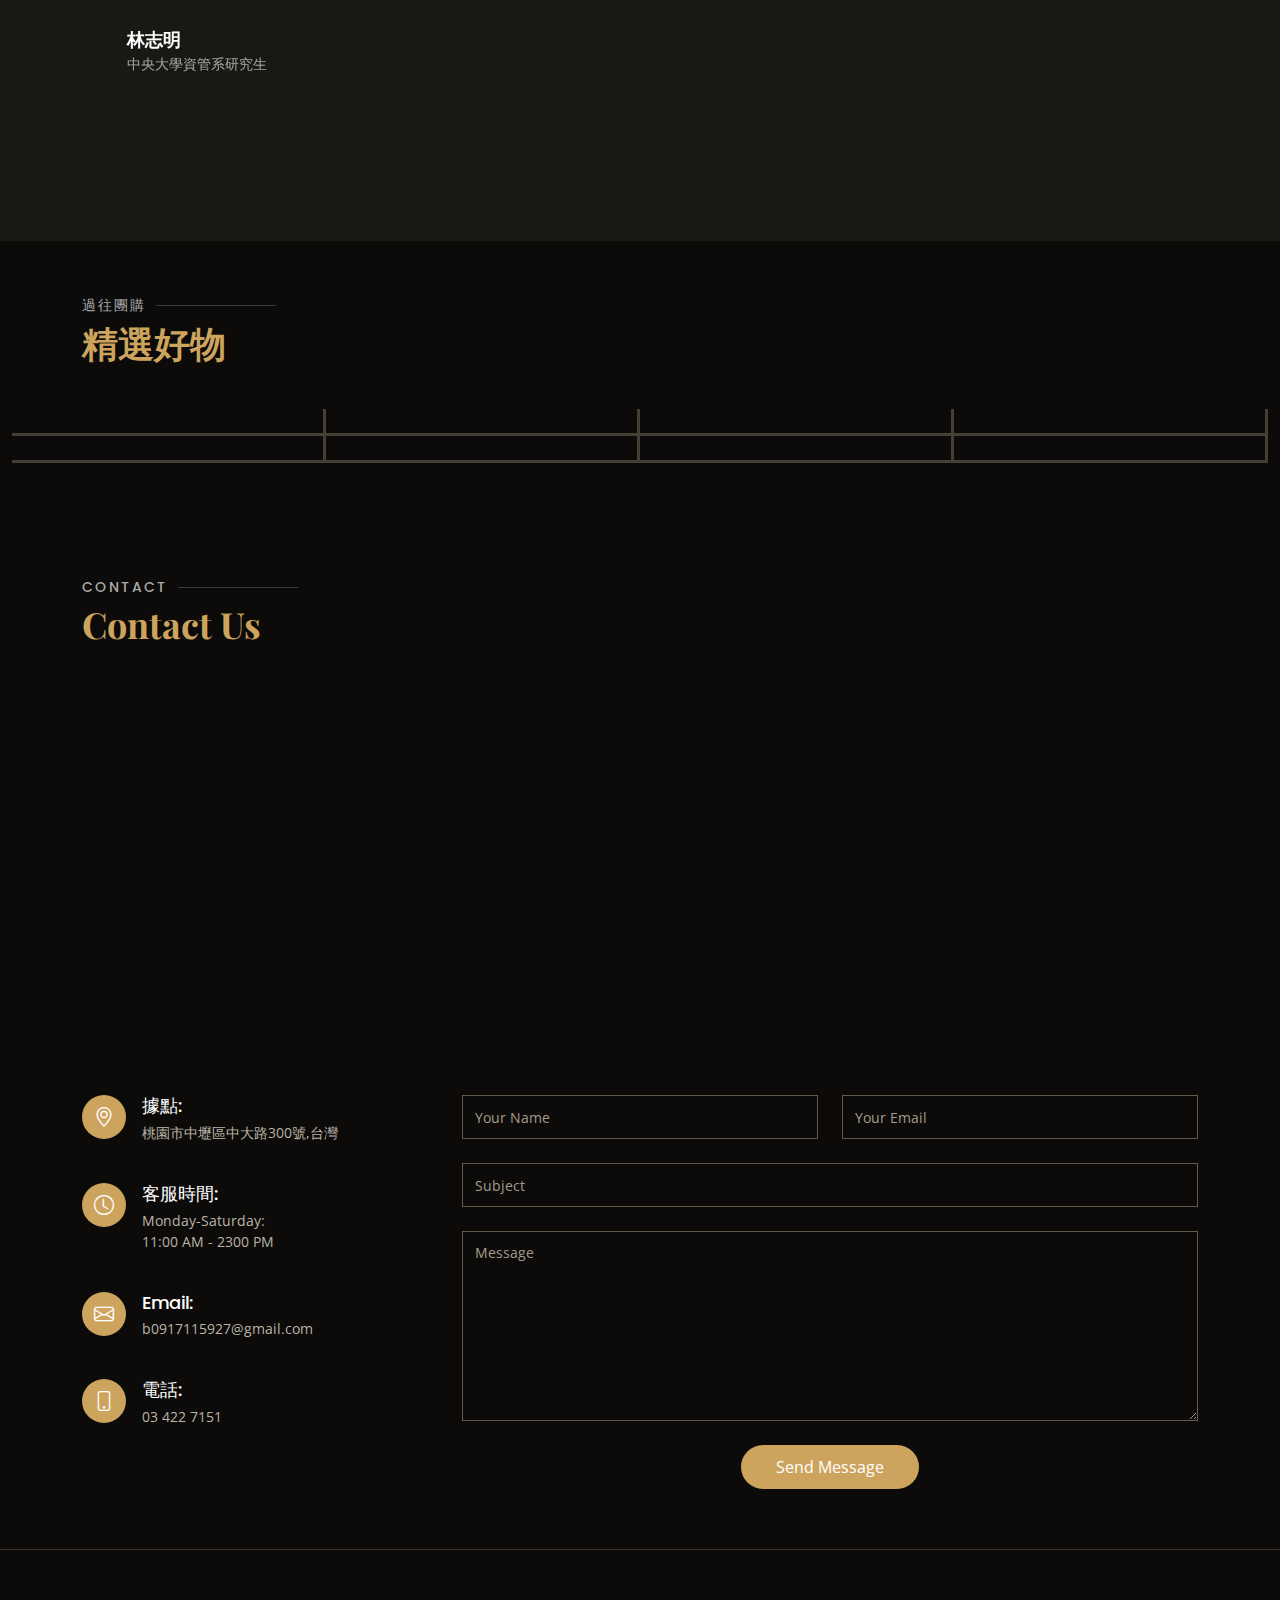
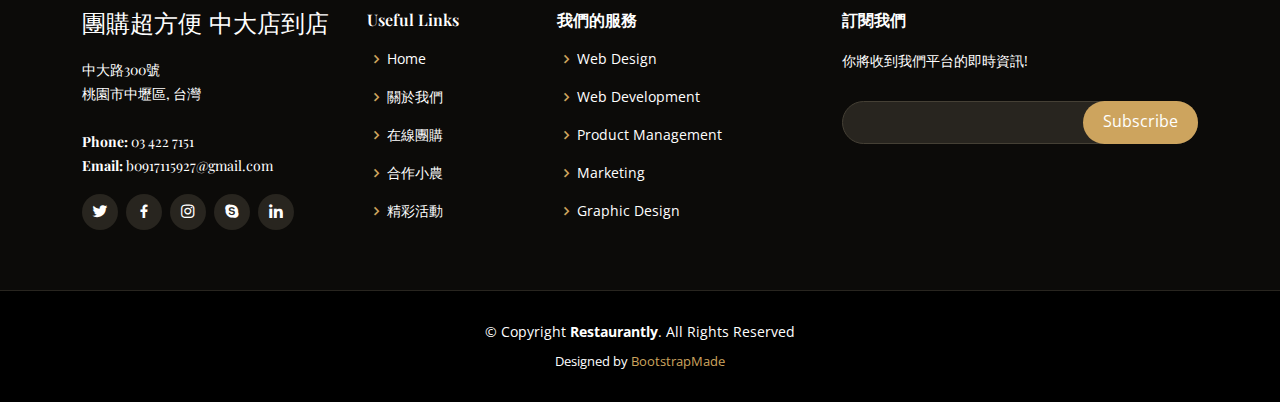
==== commit 715290dd: "Add files via upload" ====
--- a/index.html
+++ b/index.html
@@ -5,7 +5,7 @@
   <meta charset="utf-8">
   <meta content="width=device-width, initial-scale=1.0" name="viewport">
 
-  <title>團購超方便 中大店到店</title>
+  <title>團購超方便 中大電到殿</title>
   <meta content="" name="description">
   <meta content="" name="keywords">
 
@@ -81,7 +81,7 @@
     <div class="container position-relative text-center text-lg-start" data-aos="zoom-in" data-aos-delay="100">
       <div class="row">
         <div class="col-lg-8">
-          <h1>團購超方便 <span>中大店到店</span></h1>
+          <h1>團購超方便 <span>中大電到殿</span></h1>
           <h2>宿舍買不夠，央裡一起購，快來加入!</h2>
 
           <div class="btns">
@@ -193,11 +193,10 @@
           <div class="col-lg-6 menu-item filter-starters">
             <img src="圖片區\20150108085857943.jpg" class="menu-img" alt="">
             <div class="menu-content">
-              <a href="#">洋蔥</a><span>NT$20/顆</span>
-            </div>
-            <div class="menu-ingredients">
-              Lorem, deren, trataro, filede, nerada
-            </div>
+              <a href="#">洋蔥</a><span>NT$10/顆</span>
+            </div>
+            <div class="menu-ingredients">
+              全聯 一袋5顆 3/20收單</div>
           </div>
 
           <div class="col-lg-6 menu-item filter-specialty">
@@ -223,11 +222,10 @@
           <div class="col-lg-6 menu-item filter-salads">
             <img src="圖片區\84692406304798.avif"class="menu-img" alt="">
             <div class="menu-content">
-              <a href="#">暖暖包</a><span>NT$9/包</span>
-            </div>
-            <div class="menu-ingredients">
-              Lorem, deren, trataro, filede, nerada
-            </div>
+              <a href="#">暖暖包</a><span>NT$13/個</span>
+            </div>
+            <div class="menu-ingredients">
+              小陳製藥大白兔竹炭暖暖包-握式100入 1290元 4/13收單</div>
           </div>
 
           <div class="col-lg-6 menu-item filter-specialty">
@@ -243,11 +241,10 @@
           <div class="col-lg-6 menu-item filter-starters">
             <img src="圖片區\cabbage.jpg_1140x855.jpg" class="menu-img" alt="">
             <div class="menu-content">
-              <a href="#">高麗菜</a><span>NT$20/粒</span>
-            </div>
-            <div class="menu-ingredients">
-              Lorem, deren, trataro, filede, nerada
-            </div>
+              <a href="#">高麗菜</a><span>NT$45元/台斤</span>
+            </div>
+            <div class="menu-ingredients">
+              親果市場 45元/台斤 3/26 12:00收單 </div>
           </div>
 
           <div class="col-lg-6 menu-item filter-salads">
@@ -263,7 +260,7 @@
           <div class="col-lg-6 menu-item filter-salads">
             <img src="圖片區\63999621955614.avif" class="menu-img" alt="">
             <div class="menu-content">
-              <a href="#">衛生棉</a><span>NT$10/包</span>
+              <a href="#">衛生棉</a><span>NT$50/包</span>
             </div>
             <div class="menu-ingredients">
               pchemo靠不住衛生棉 4/5~4/11滿899折150(免運) 4/11 21:00收單
@@ -411,12 +408,10 @@
                   </p>
                   <ul>
                     <li><i class="bi bi-check-circled"></i> 線上團購不夠嗎 ? 快來加入線下買賣</li>
-                    <li><i class="bi bi-check-circled"></i> Duis aute irure dolor in reprehenderit in voluptate velit.</li>
-                    <li><i class="bi bi-check-circled"></i> Ullamco laboris nisi ut aliquip ex ea commodo consequat.</li>
+                    <li><i class="bi bi-check-circled"></i> 詩意市集搭建：在校園的綠蔭地帶搭建一個迷人的市集，以自然光線為主，營造出詩意的氛圍。攤位上擺放各種手工藝品，提供參與者將收集來的松果和榕葉進行裝飾、手作的機會，讓大家盡情發揮創意，享受手作的樂趣。</li>
+                    <li><i class="bi bi-check-circled"></i> 自然材料裝飾：參與者可以自由收集校園內掉落的松果和榕葉，利用這些天然材料進行裝飾創作。無論是製作懸掛飾品、手工卡片還是裝飾瓶罐，都能在這個市集上展現自己的創意和技巧。</li>
                   </ul>
                   <p>
-                    Ullamco laboris nisi ut aliquip ex ea commodo consequat. Duis aute irure dolor in reprehenderit in voluptate
-                    velit esse cillum dolore eu fugiat nulla pariatur
                   </p>
                 </div>
               </div>
@@ -436,13 +431,12 @@
                     在校園的露天草坪舉辦音樂會，月光下的營造出一種浪漫的氛圍。同時，安排烤肉派對，增進參與者之間的友誼，並在月光下進行一場簡單而浪漫的烘焙活動，參與者可以品嚐到現場烤製的美味甜點。
                   </p>
                   <ul>
-                    <li><i class="bi bi-check-circled"></i> Ullamco laboris nisi ut aliquip ex ea commodo consequat.</li>
-                    <li><i class="bi bi-check-circled"></i> Duis aute irure dolor in reprehenderit in voluptate velit.</li>
-                    <li><i class="bi bi-check-circled"></i> Ullamco laboris nisi ut aliquip ex ea commodo consequat.</li>
+                    <li><i class="bi bi-check-circled"></i> 浪漫音樂會：在校園的露天草坪舉辦一場浪漫的音樂會，在月光下聆聽動人的樂曲，感受夜晚的神秘魅力。音樂會將呈現多種風格的音樂表演，營造出愉悅、放鬆的氛圍，讓參與者沉浸在音樂的世界中。</li>
+                    <li><i class="bi bi-check-circled"></i> 烤肉派對：同時安排烤肉派對，增進參與者之間的友誼，享受美味的烤肉美食。大家可以在草坪上圍坐在一起，品嚐烤肉、交流心得，共同度過愉快的時光。</li>
+                    <li><i class="bi bi-check-circled"></i> 月光下的烘焙活動：在月光的照耀下，舉行一場簡單而浪漫的烘焙活動。參與者可以親自參與烘焙，製作各種甜點美食，並在音樂和燈光的映照下，品嚐到現場烤製的美味甜點。</li>
                   </ul>
                   <p>
-                    Ullamco laboris nisi ut aliquip ex ea commodo consequat. Duis aute irure dolor in reprehenderit in voluptate
-                    velit esse cillum dolore eu fugiat nulla pariatur
+                
                   </p>
                 </div>
               </div>
@@ -462,13 +456,13 @@
                     在校園內設立一個心型的交誼區，參與者攜帶掉落的松果或榕葉，在樹蔭下進行友誼或愛情的宣誓儀式。
                   </p>
                   <ul>
-                    <li><i class="bi bi-check-circled"></i> Ullamco laboris nisi ut aliquip ex ea commodo consequat.</li>
-                    <li><i class="bi bi-check-circled"></i> Duis aute irure dolor in reprehenderit in voluptate velit.</li>
-                    <li><i class="bi bi-check-circled"></i> Ullamco laboris nisi ut aliquip ex ea commodo consequat.</li>
+                    <li><i class="bi bi-check-circled"></i> 心型交誼區設置：在校園內設立一個特別的心型交誼區，營造出溫馨浪漫的氛圍。參與者可以攜帶掉落的松果或榕葉，在樹蔭下進行友誼或愛情的宣誓儀式，表達彼此的情感和祝福。</li>
+                    <li><i class="bi bi-check-circled"></i> 友誼與愛情的宣誓儀式：在心型交誼區，參與者可以用自己收集的松果或榕葉，進行一場特別的宣誓儀式。無論是對友誼的承諾還是對愛情的表白，都能在這個浪漫的場景中得到特別的意義。</li>
+                    <li><i class="bi bi-check-circled"></i> 共享情感的時刻：這個活動不僅是一個宣誓儀式，更是一個共享情感的時刻。參與者可以和摯友或愛人一起，在美麗的校園內，用心靈交流，共同度過難忘的時刻。
+                    </li>
                   </ul>
                   <p>
-                    Ullamco laboris nisi ut aliquip ex ea commodo consequat. Duis aute irure dolor in reprehenderit in voluptate
-                    velit esse cillum dolore eu fugiat nulla pariatur
+                  
                   </p>
                 </div>
               </div>
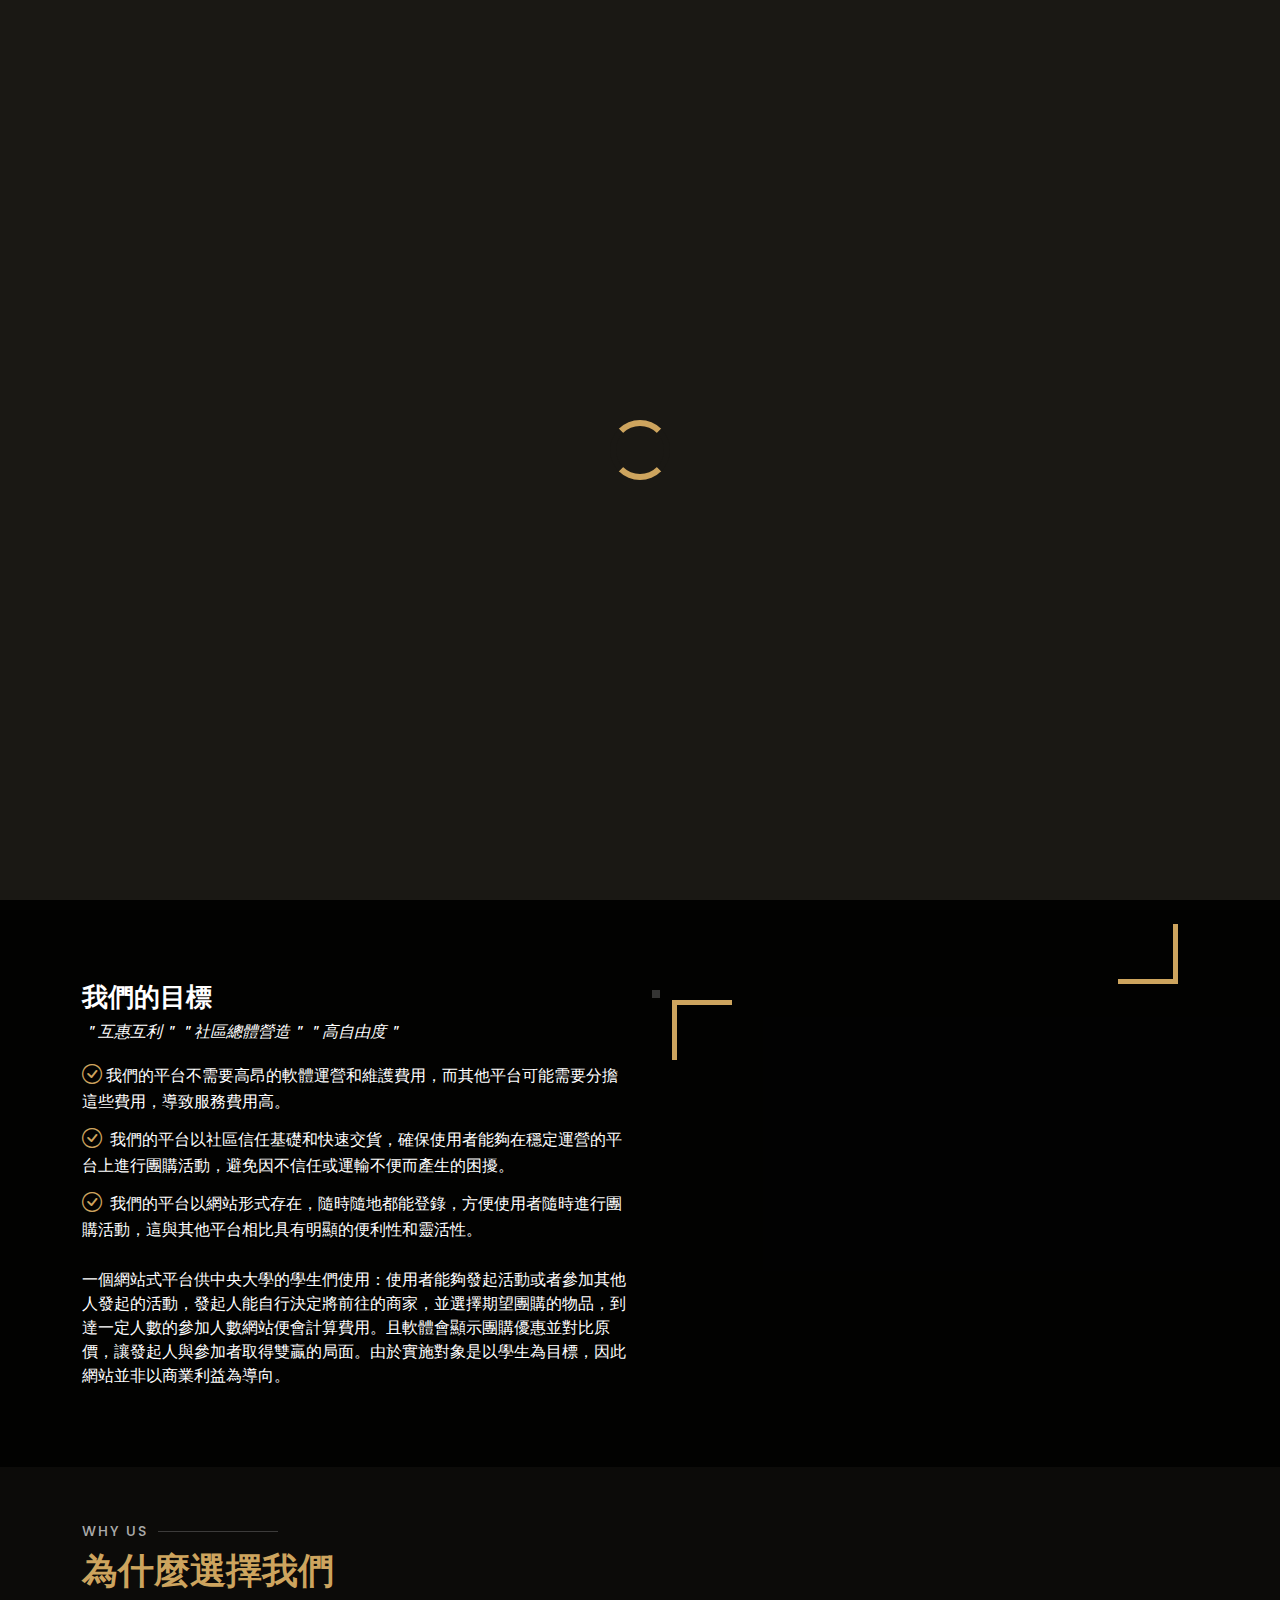
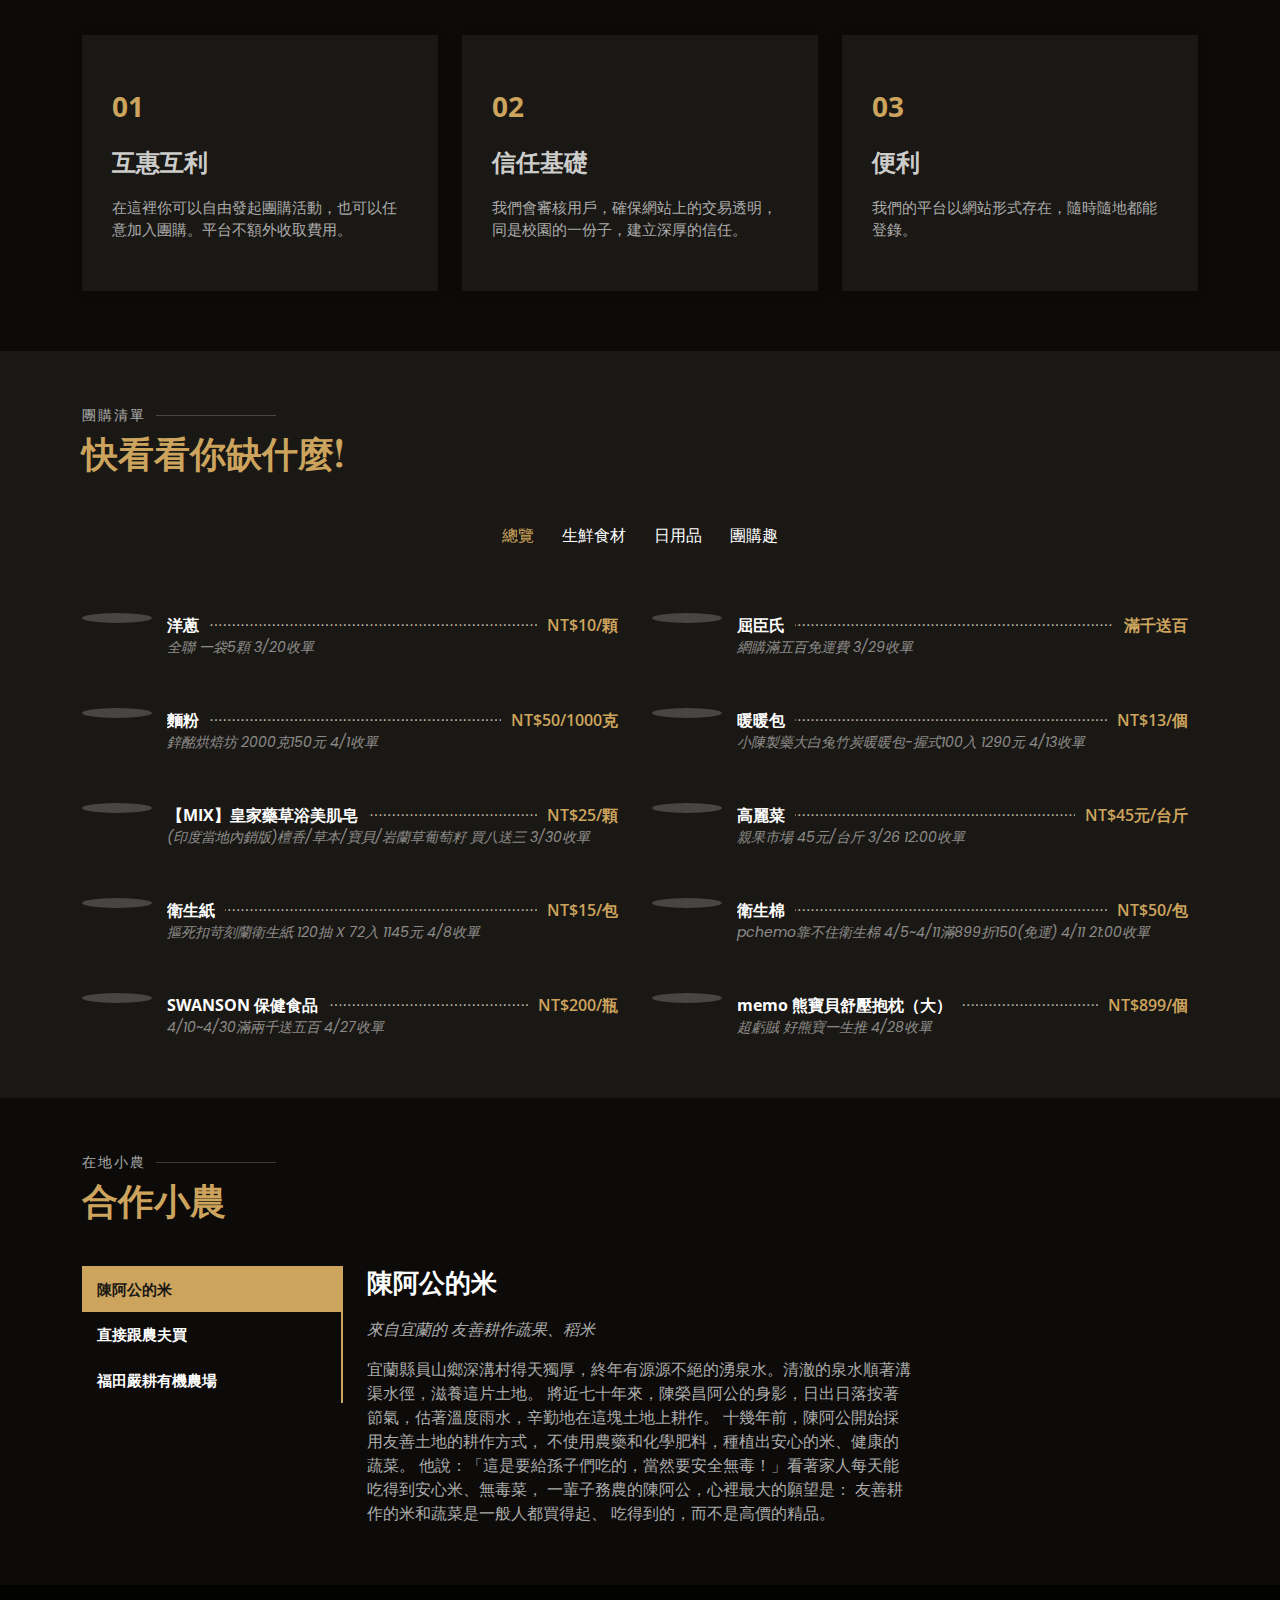
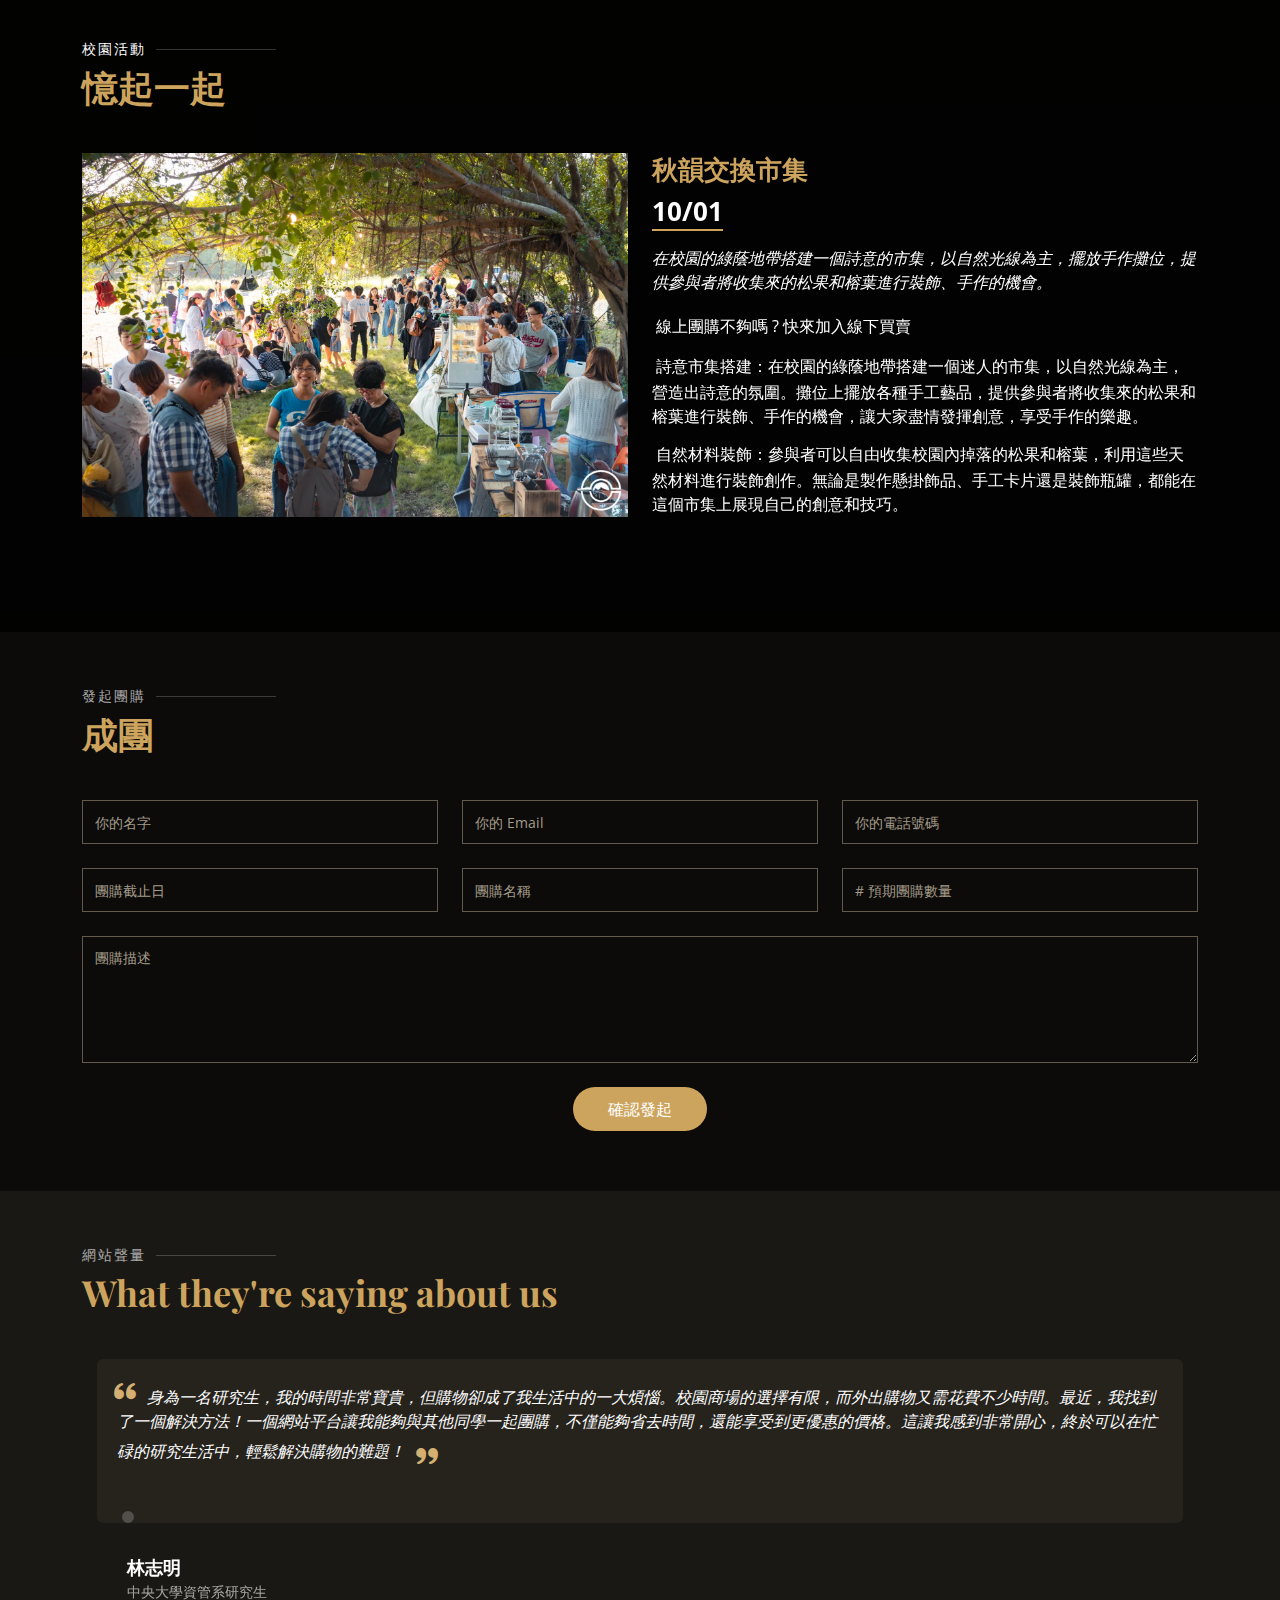
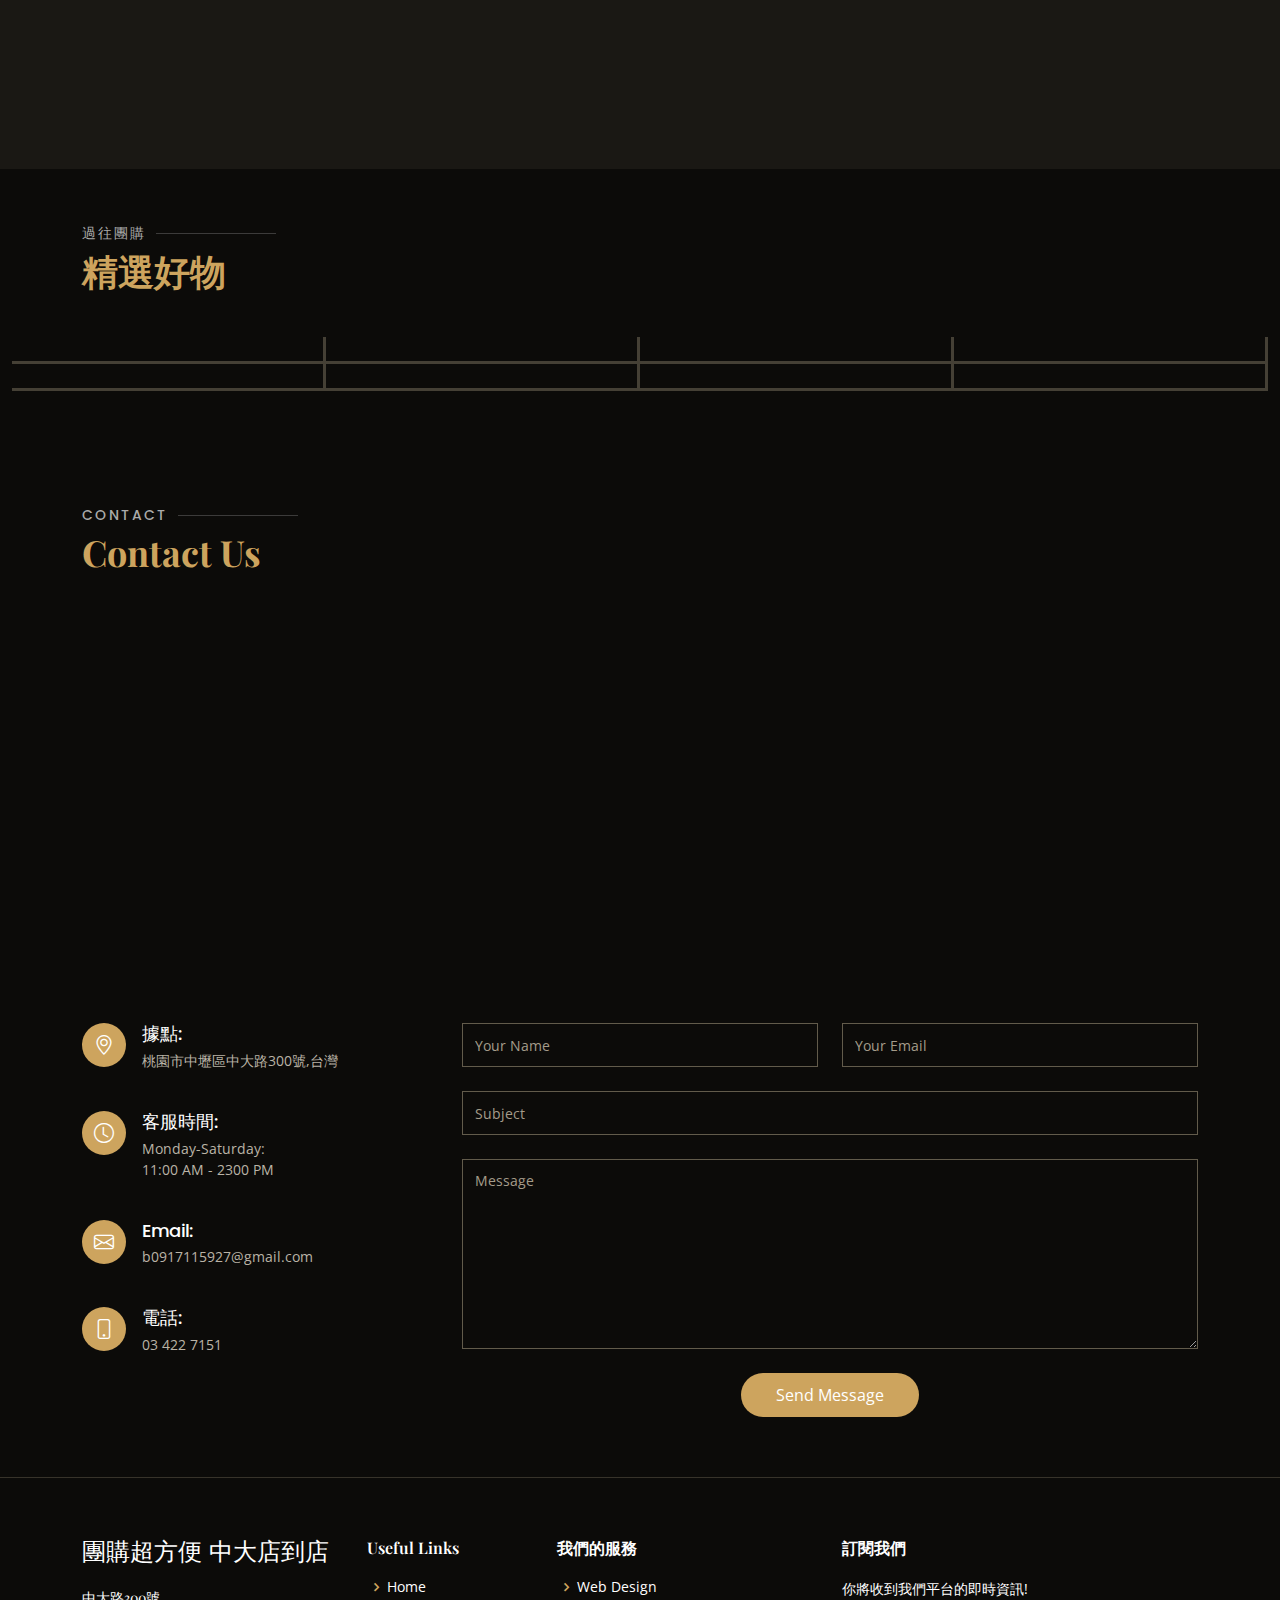
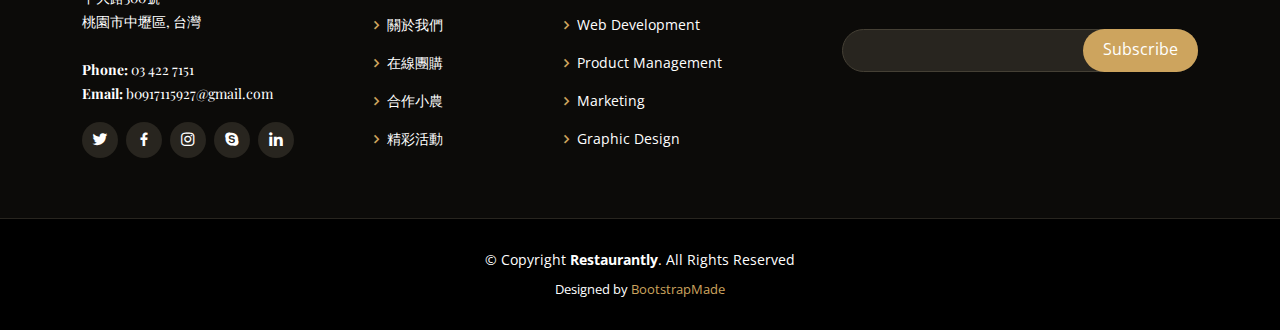
==== commit c5810b8f: "Add files via upload" ====
--- a/index.html
+++ b/index.html
@@ -363,15 +363,6 @@
                   </div>
                 </div>
               </div>
-              <div class="tab-pane" id="tab-4">
-                <div class="row">
-                  <div class="col-lg-8 details order-2 order-lg-1">
-                    <h3>Fuga dolores inventore laboriosam ut est accusamus laboriosam dolore</h3>
-                    <p class="fst-italic">Totam aperiam accusamus. Repellat consequuntur iure voluptas iure porro quis delectus</p>
-                    <p>Eaque consequuntur consequuntur libero expedita in voluptas. Nostrum ipsam necessitatibus aliquam fugiat debitis quis velit. Eum ex maxime error in consequatur corporis atque. Eligendi asperiores sed qui veritatis aperiam quia a laborum inventore</p>
-                  </div>
-
-                  </div>
                 </div>
               </div>
             </div>
@@ -423,20 +414,19 @@
                   <img src="圖片區\article-5bf697dbf0856.jpg" class="img-fluid" alt="">
                 </div>
                 <div class="col-lg-6 pt-4 pt-lg-0 content">
-                  <h3>月光下的松榕夜 音樂會和烤肉派對：</h3>
+                  <h3>月光下的松榕夜</h3>
                   <div class="price">
                     <p><span>10/02</span></p>
                   </div>
                   <p class="fst-italic">
-                    在校園的露天草坪舉辦音樂會，月光下的營造出一種浪漫的氛圍。同時，安排烤肉派對，增進參與者之間的友誼，並在月光下進行一場簡單而浪漫的烘焙活動，參與者可以品嚐到現場烤製的美味甜點。
+                    在校園的露天草坪舉辦音樂會，月光下的營造出一種浪漫的氛圍。同時，安排烤肉派對，增進參與者之間的友誼，並在月光下進行一場簡單而浪漫的烘焙活動。#浪漫音樂會 #烤肉派對 #月光下的烘焙
                   </p>
                   <ul>
-                    <li><i class="bi bi-check-circled"></i> 浪漫音樂會：在校園的露天草坪舉辦一場浪漫的音樂會，在月光下聆聽動人的樂曲，感受夜晚的神秘魅力。音樂會將呈現多種風格的音樂表演，營造出愉悅、放鬆的氛圍，讓參與者沉浸在音樂的世界中。</li>
-                    <li><i class="bi bi-check-circled"></i> 烤肉派對：同時安排烤肉派對，增進參與者之間的友誼，享受美味的烤肉美食。大家可以在草坪上圍坐在一起，品嚐烤肉、交流心得，共同度過愉快的時光。</li>
-                    <li><i class="bi bi-check-circled"></i> 月光下的烘焙活動：在月光的照耀下，舉行一場簡單而浪漫的烘焙活動。參與者可以親自參與烘焙，製作各種甜點美食，並在音樂和燈光的映照下，品嚐到現場烤製的美味甜點。</li>
+                    <li><i class="bi bi-check-circled"></i> 音樂會將呈現多種風格的音樂表演，營造出愉悅、放鬆的氛圍，讓參與者沉浸在音樂的世界中。</li>
+                    <li><i class="bi bi-check-circled"></i> 大家可以在草坪上圍坐在一起，品嚐烤肉、交流心得，共同度過愉快的時光。</li>
+                    <li><i class="bi bi-check-circled"></i> 參與者可以親自參與烘焙，製作各種甜點美食，並在音樂和燈光的映照下，品嚐到現場烤製的美味甜點。</li>
                   </ul>
                   <p>
-                
                   </p>
                 </div>
               </div>
@@ -457,8 +447,8 @@
                   </p>
                   <ul>
                     <li><i class="bi bi-check-circled"></i> 心型交誼區設置：在校園內設立一個特別的心型交誼區，營造出溫馨浪漫的氛圍。參與者可以攜帶掉落的松果或榕葉，在樹蔭下進行友誼或愛情的宣誓儀式，表達彼此的情感和祝福。</li>
-                    <li><i class="bi bi-check-circled"></i> 友誼與愛情的宣誓儀式：在心型交誼區，參與者可以用自己收集的松果或榕葉，進行一場特別的宣誓儀式。無論是對友誼的承諾還是對愛情的表白，都能在這個浪漫的場景中得到特別的意義。</li>
-                    <li><i class="bi bi-check-circled"></i> 共享情感的時刻：這個活動不僅是一個宣誓儀式，更是一個共享情感的時刻。參與者可以和摯友或愛人一起，在美麗的校園內，用心靈交流，共同度過難忘的時刻。
+                    <li><i class="bi bi-check-circled"></i> 友誼與愛情的宣誓儀式：在心型交誼區，進行一場特別的宣誓儀式。無論是對友誼的承諾還是對愛情的表白，都能在這個浪漫的場景中得到特別的意義。</li>
+                    <li><i class="bi bi-check-circled"></i> 這個活動不僅是一個宣誓儀式，更是一個共享情感的時刻。參與者可以和摯友或愛人一起，在美麗的校園內，用心靈交流，共同度過難忘的時刻。
                     </li>
                   </ul>
                   <p>
@@ -705,7 +695,7 @@
       </div>
 
       <div data-aos="fade-up">
-        <iframe style="border:0; width: 100%; height: 350px;" src="https://www.google.com/maps/embed?pb=!1m14!1m8!1m3!1d12097.433213460943!2d-74.0062269!3d40.7101282!3m2!1i1024!2i768!4f13.1!3m3!1m2!1s0x0%3A0xb89d1fe6bc499443!2sDowntown+Conference+Center!5e0!3m2!1smk!2sbg!4v1539943755621" frameborder="0" allowfullscreen></iframe>
+        <iframe src="https://www.google.com/maps/embed?pb=!1m18!1m12!1m3!1d3616.9400046605224!2d121.19272387481422!3d24.968155777859103!2m3!1f0!2f0!3f0!3m2!1i1024!2i768!4f13.1!3m3!1m2!1s0x346823c1ec904dcb%3A0xcdc129d4455ce456!2z5ZyL56uL5Lit5aSu5aSn5a24!5e0!3m2!1szh-TW!2stw!4v1712573842938!5m2!1szh-TW!2stw" width="1500" height="350" style="border:0;" allowfullscreen="" loading="lazy" referrerpolicy="no-referrer-when-downgrade"></iframe>
       </div>
 
       <div class="container" data-aos="fade-up">
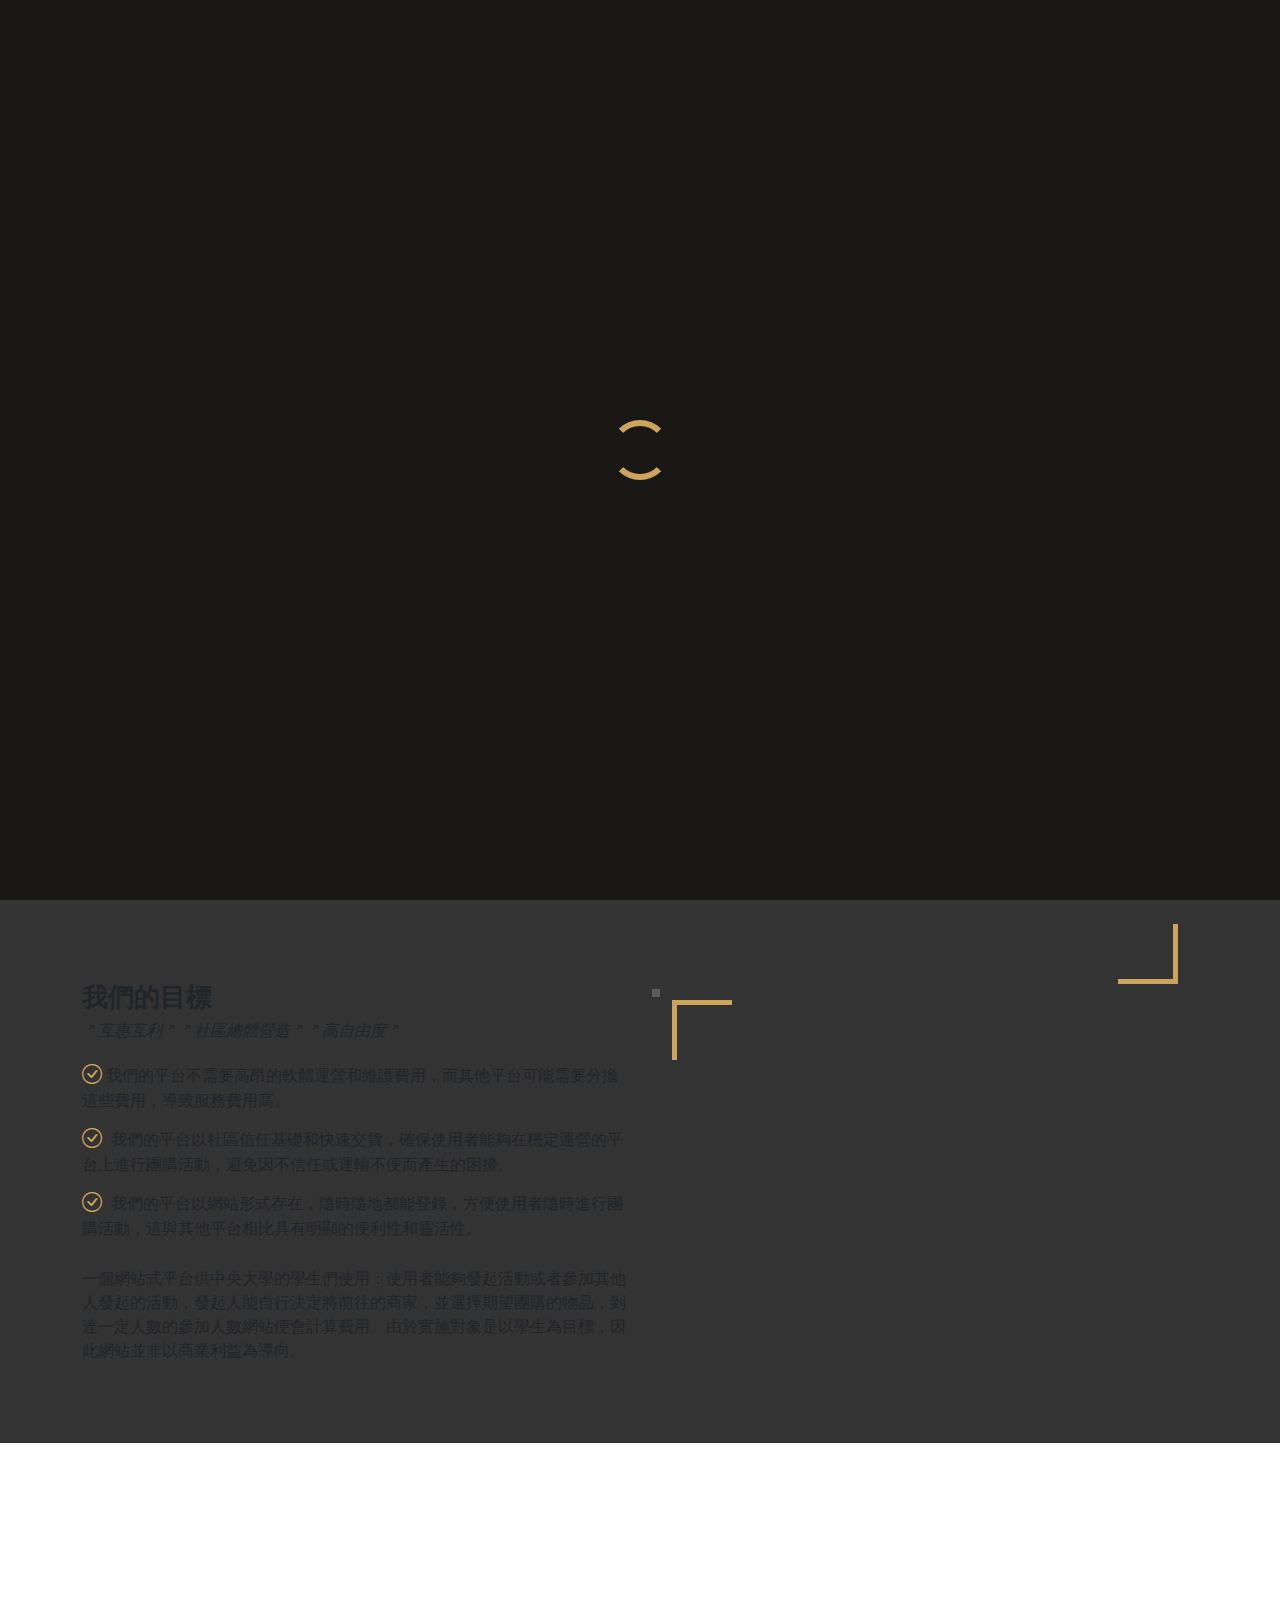
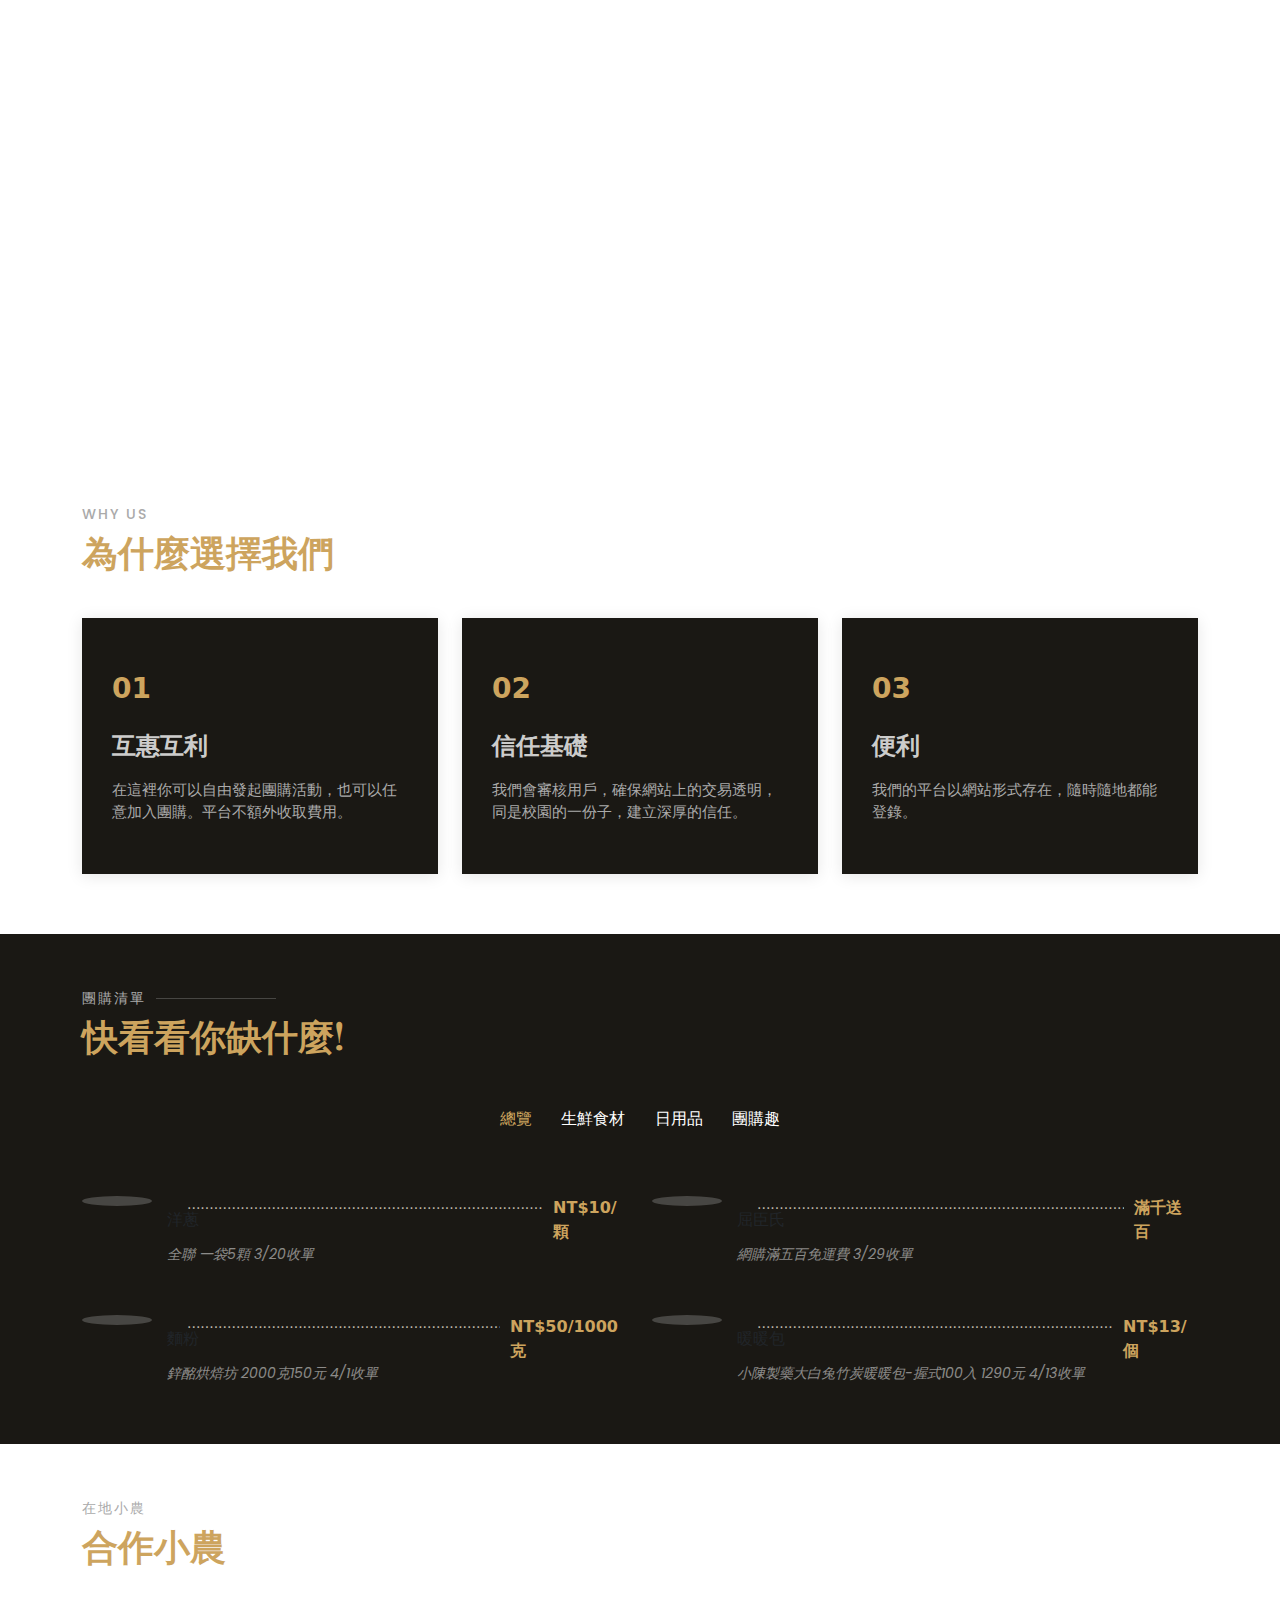
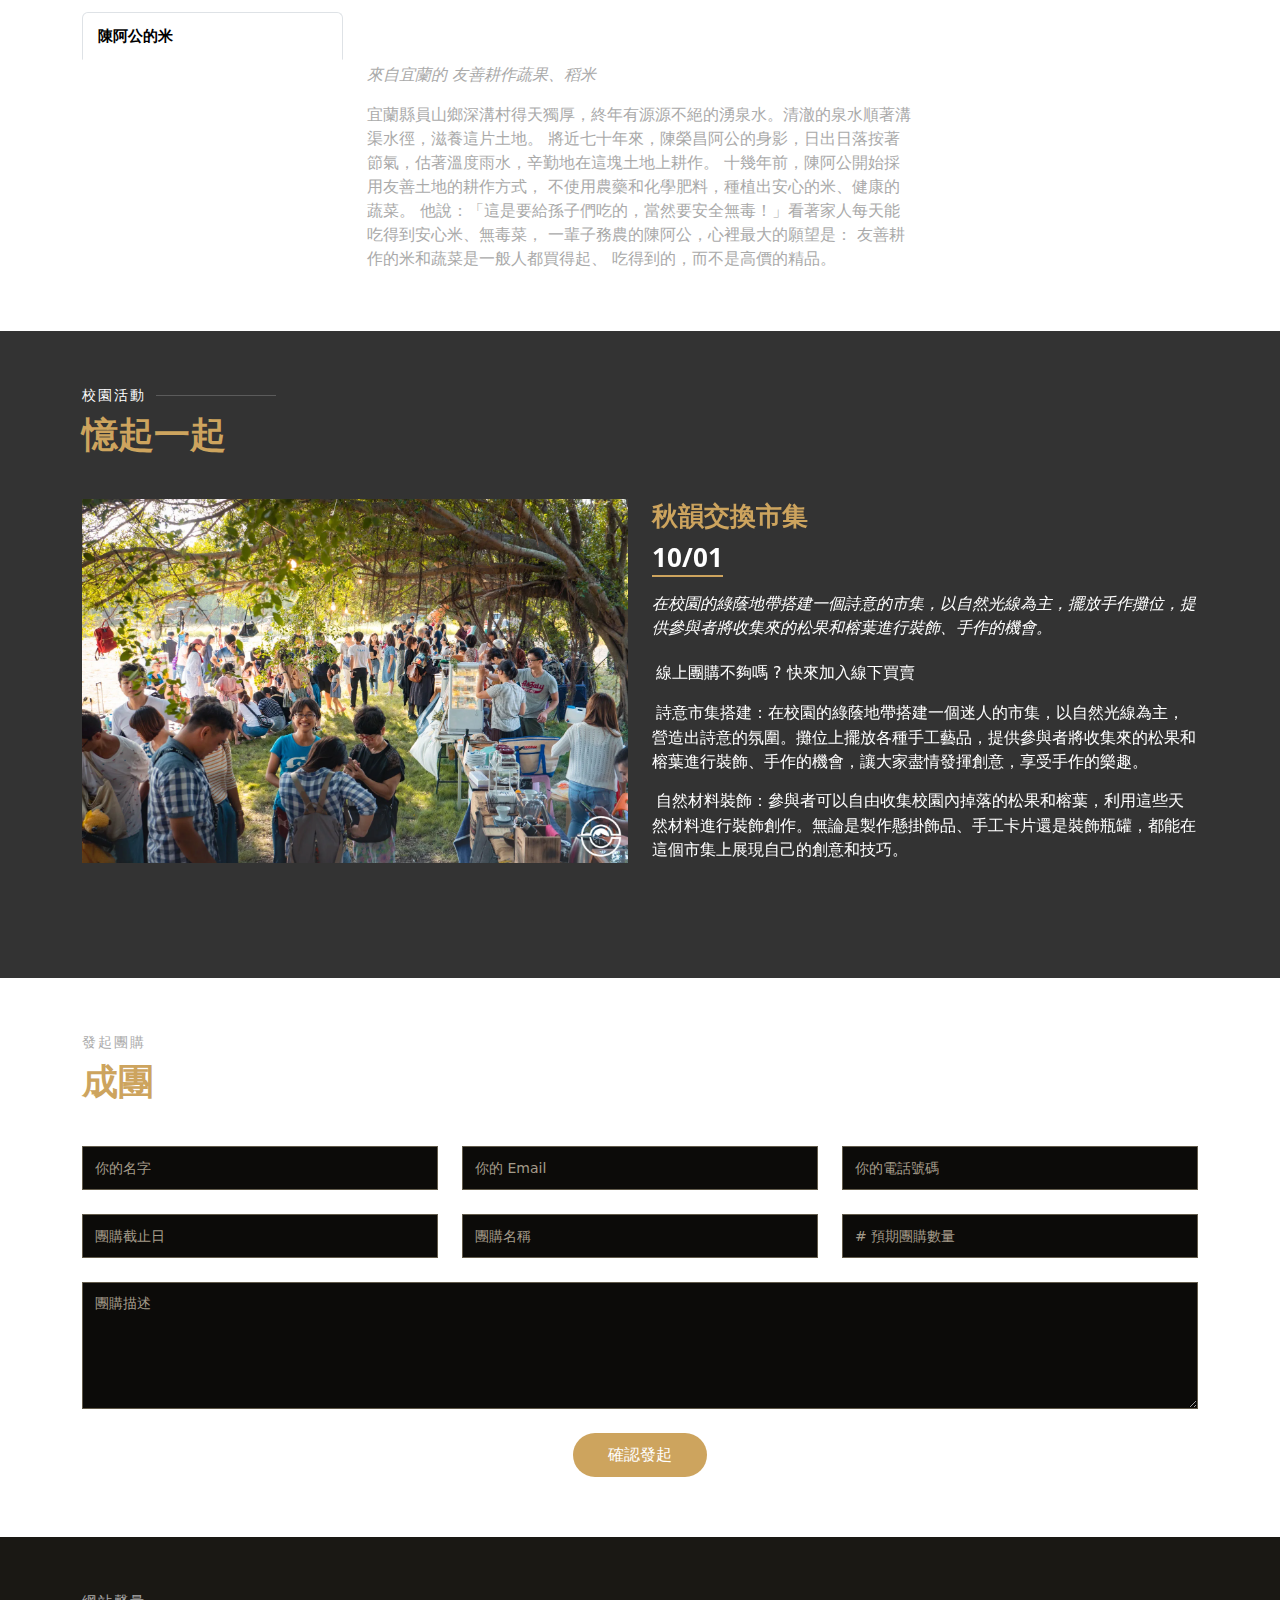
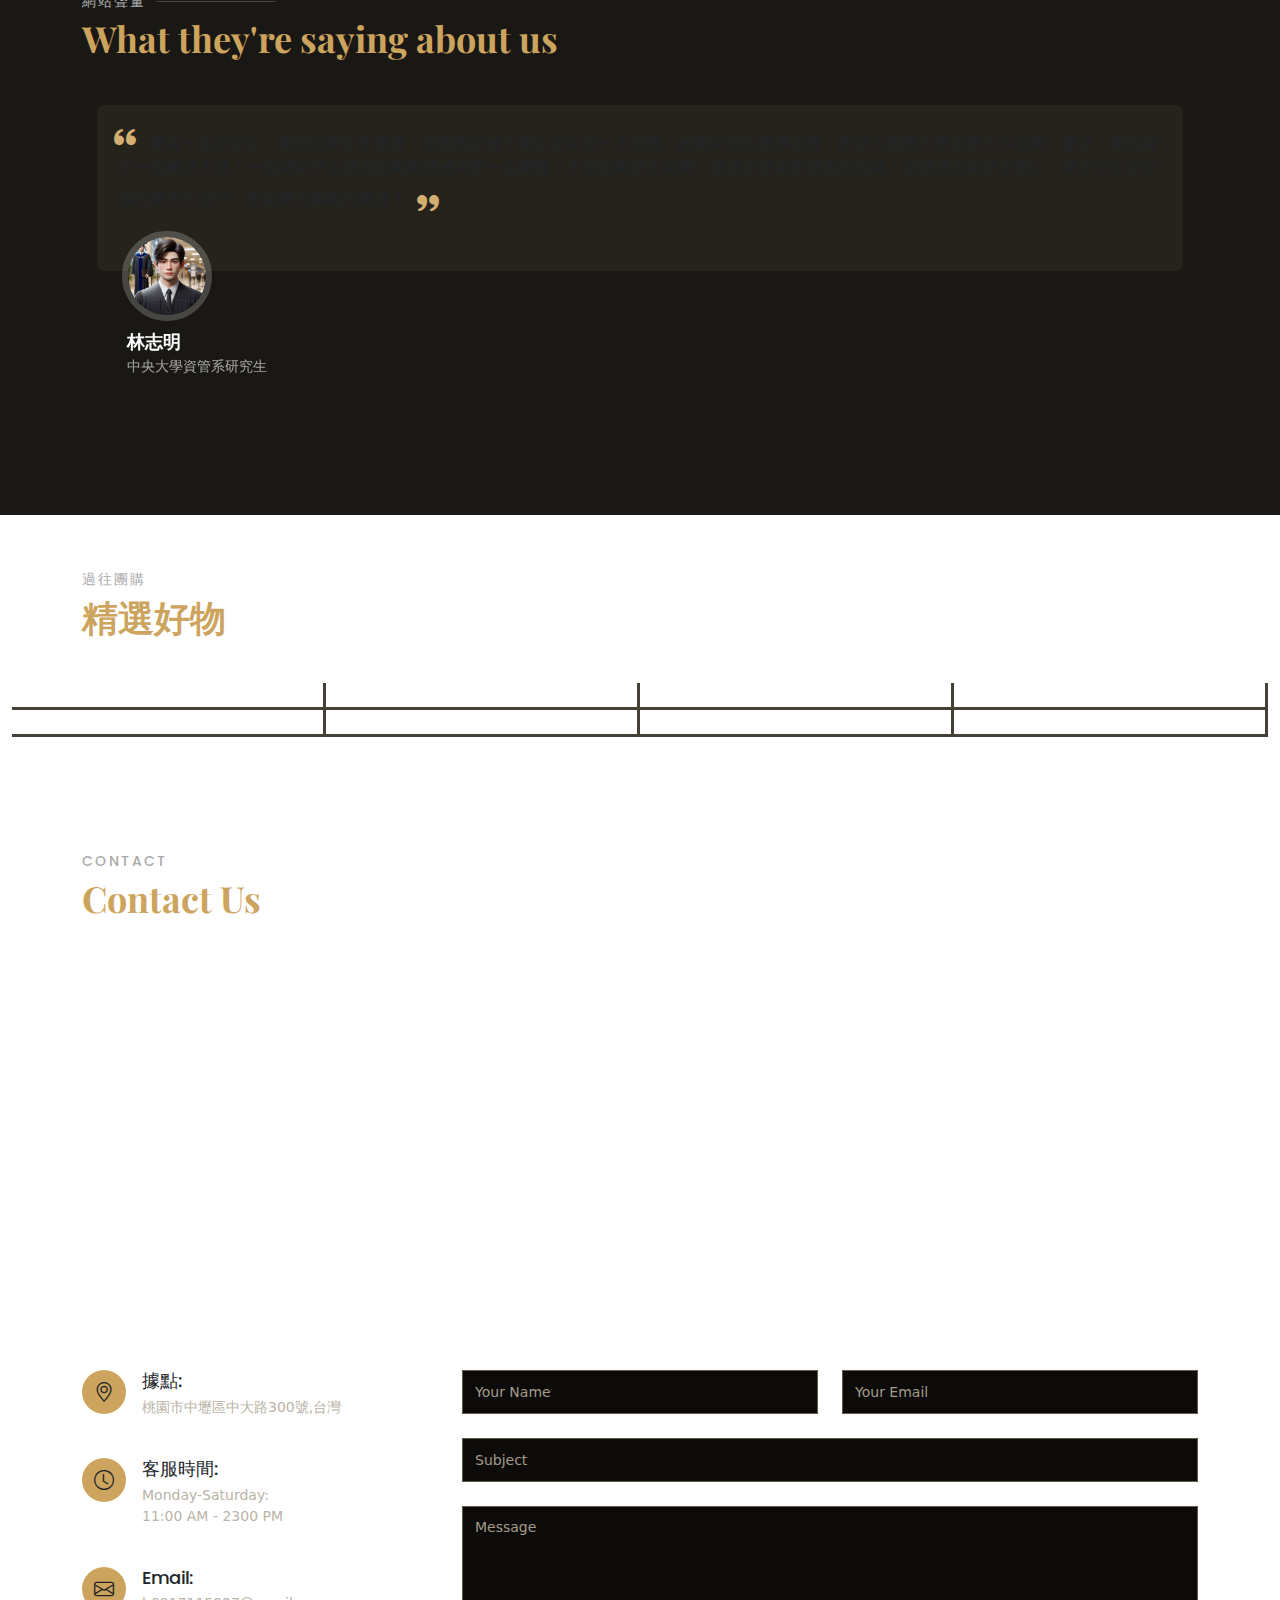
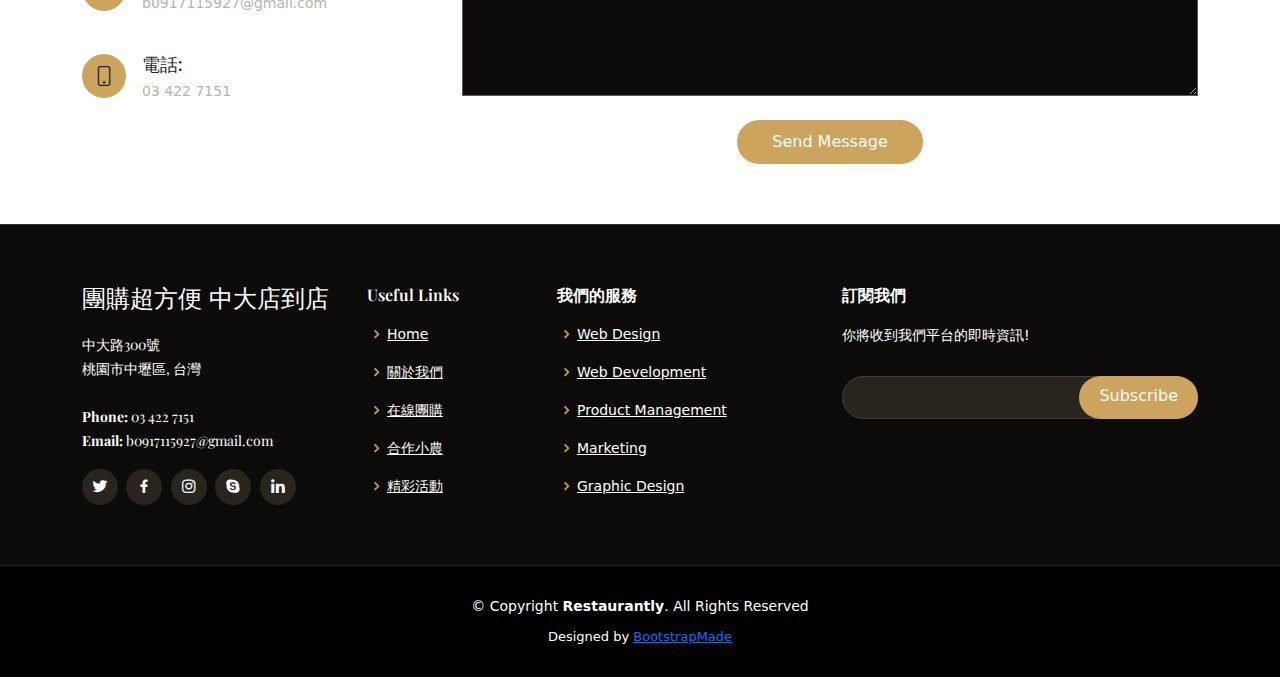
==== commit 988043ee: "Add files via upload" ====
--- a/index.html
+++ b/index.html
@@ -100,34 +100,36 @@
   <main id="main">
 
     <!-- ======= About Section ======= -->
-    <section id="about" class="about">
-      <div class="container" data-aos="fade-up">
-
-        <div class="row">
-          <div class="col-lg-6 order-1 order-lg-2" data-aos="zoom-in" data-aos-delay="100">
-            <div class="about-img">
-              <img src="圖片區\A List of Savings Goals and Benchmarks You Need to Hit by Each Age.jpg" alt="">
-            </div>
-          </div>
-          <div class="col-lg-6 pt-4 pt-lg-0 order-2 order-lg-1 content">
-            <h3>我們的目標</h3>
-            <p class="fst-italic">
-              ＂互惠互利＂＂社區總體營造＂＂高自由度＂
-            </p>
-            <ul>
-              <li><i class="bi bi-check-circle"></i>我們的平台不需要高昂的軟體運營和維護費用，而其他平台可能需要分擔這些費用，導致服務費用高。</li>
-              <li><i class="bi bi-check-circle"></i> 我們的平台以社區信任基礎和快速交貨，確保使用者能夠在穩定運營的平台上進行團購活動，避免因不信任或運輸不便而產生的困擾。</li>
-              <li><i class="bi bi-check-circle"></i> 我們的平台以網站形式存在，隨時隨地都能登錄，方便使用者隨時進行團購活動，這與其他平台相比具有明顯的便利性和靈活性。</li>
-            </ul>
-            <p>
-              一個網站式平台供中央大學的學生們使用：使用者能夠發起活動或者參加其他人發起的活動，發起人能自行決定將前往的商家，並選擇期望團購的物品，到達一定人數的參加人數網站便會計算費用。且軟體會顯示團購優惠並對比原價，讓發起人與參加者取得雙贏的局面。由於實施對象是以學生為目標，因此網站並非以商業利益為導向。
-            </p>
-          </div>
-        </div>
-
-      </div>
-    </section><!-- End About Section -->
-
+<section id="about" class="about">
+  <div class="container" data-aos="fade-up">
+
+    <div class="row">
+      <div class="col-lg-6 order-1 order-lg-2" data-aos="zoom-in" data-aos-delay="100">
+        <div class="about-img">
+          <img src="圖片區\A List of Savings Goals and Benchmarks You Need to Hit by Each Age.jpg" alt="">
+        </div>
+      </div>
+      <div class="col-lg-6 pt-4 pt-lg-0 order-2 order-lg-1 content">
+        <h3>我們的目標</h3>
+        <p class="fst-italic">
+          ＂互惠互利＂＂社區總體營造＂＂高自由度＂
+        </p>
+        <ul>
+          <li><i class="bi bi-check-circle"></i>我們的平台不需要高昂的軟體運營和維護費用，而其他平台可能需要分擔這些費用，導致服務費用高。</li>
+          <li><i class="bi bi-check-circle"></i> 我們的平台以社區信任基礎和快速交貨，確保使用者能夠在穩定運營的平台上進行團購活動，避免因不信任或運輸不便而產生的困擾。</li>
+          <li><i class="bi bi-check-circle"></i> 我們的平台以網站形式存在，隨時隨地都能登錄，方便使用者隨時進行團購活動，這與其他平台相比具有明顯的便利性和靈活性。</li>
+        </ul>
+        <p>
+          一個網站式平台供中央大學的學生們使用：使用者能夠發起活動或者參加其他人發起的活動，發起人能自行決定將前往的商家，並選擇期望團購的物品，到達一定人數的參加人數網站便會計算費用。由於實施對象是以學生為目標，因此網站並非以商業利益為導向。
+        </p>
+      </div>
+    </div>
+
+  </div>
+</section>
+<!-- 在頁面的最上層放置表單 -->
+<iframe id="myForm" src="https://docs.google.com/forms/d/e/1FAIpQLScVC09uLtPLZw1VIuDovcb-jMqgRIU1XKKWo3k0Ne8b0u3Wcw/viewform?embedded=true" width="100%" height="600" frameborder="0" marginheight="0" marginwidth="0">載入中…</iframe>
+    
     <!-- ======= Why Us Section ======= -->
     <section id="why-us" class="why-us">
       <div class="container" data-aos="fade-up">
@@ -168,128 +170,183 @@
       </div>
     </section><!-- End Why Us Section -->
 
-    <!-- ======= Menu Section ======= -->
+    <!DOCTYPE html>
+<html lang="en">
+
+<head>
+    <meta charset="UTF-8">
+    <meta name="viewport" content="width=device-width, initial-scale=1.0">
+    <title>Accordion Demo</title>
+    <!-- Bootstrap CSS -->
+    <link href="https://stackpath.bootstrapcdn.com/bootstrap/5.1.3/css/bootstrap.min.css" rel="stylesheet">
+    <!-- Bootstrap JS -->
+    <script src="https://stackpath.bootstrapcdn.com/bootstrap/5.1.3/js/bootstrap.bundle.min.js"></script>
+</head>
+
+<body>
+
     <section id="menu" class="menu section-bg">
-      <div class="container" data-aos="fade-up">
-
-        <div class="section-title">
-          <h2>團購清單</h2>
-          <p>快看看你缺什麼!</p>
-        </div>
-
-        <div class="row" data-aos="fade-up" data-aos-delay="100">
-          <div class="col-lg-12 d-flex justify-content-center">
-            <ul id="menu-flters">
-              <li data-filter="*" class="filter-active">總覽</li>
-              <li data-filter=".filter-starters">生鮮食材</li>
-              <li data-filter=".filter-salads">日用品</li>
-              <li data-filter=".filter-specialty">團購趣</li>
-            </ul>
-          </div>
-        </div>
-
-        <div class="row menu-container" data-aos="fade-up" data-aos-delay="200">
-
-          <div class="col-lg-6 menu-item filter-starters">
-            <img src="圖片區\20150108085857943.jpg" class="menu-img" alt="">
-            <div class="menu-content">
-              <a href="#">洋蔥</a><span>NT$10/顆</span>
-            </div>
-            <div class="menu-ingredients">
-              全聯 一袋5顆 3/20收單</div>
-          </div>
-
-          <div class="col-lg-6 menu-item filter-specialty">
-            <img src="圖片區\wastons_logo_500x455.jpg" class="menu-img" alt="">
-            <div class="menu-content">
-              <a href="#">屈臣氏</a><span>滿千送百</span>
-            </div>
-            <div class="menu-ingredients">
-              網購滿五百免運費 3/29收單
-            </div>
-          </div>
-
-          <div class="col-lg-6 menu-item filter-starters">
-            <img src="圖片區\original.png" class="menu-img" alt="">
-            <div class="menu-content">
-              <a href="#">麵粉</a><span>NT$50/1000克</span>
-            </div>
-            <div class="menu-ingredients">
-              鋅酩烘焙坊 2000克150元 4/1收單
-            </div>
-          </div>
-
-          <div class="col-lg-6 menu-item filter-salads">
-            <img src="圖片區\84692406304798.avif"class="menu-img" alt="">
-            <div class="menu-content">
-              <a href="#">暖暖包</a><span>NT$13/個</span>
-            </div>
-            <div class="menu-ingredients">
-              小陳製藥大白兔竹炭暖暖包-握式100入 1290元 4/13收單</div>
-          </div>
-
-          <div class="col-lg-6 menu-item filter-specialty">
-            <img src="圖片區\S2YMCRSO.png" class="menu-img" alt="">
-            <div class="menu-content">
-              <a href="#">【MIX】皇家藥草浴美肌皂 </a><span>NT$25/顆</span>
-            </div>
-            <div class="menu-ingredients">
-              (印度當地內銷版)檀香/草本/寶貝/岩蘭草葡萄籽 買八送三 3/30收單
-            </div>
-          </div>
-
-          <div class="col-lg-6 menu-item filter-starters">
-            <img src="圖片區\cabbage.jpg_1140x855.jpg" class="menu-img" alt="">
-            <div class="menu-content">
-              <a href="#">高麗菜</a><span>NT$45元/台斤</span>
-            </div>
-            <div class="menu-ingredients">
-              親果市場 45元/台斤 3/26 12:00收單 </div>
-          </div>
-
-          <div class="col-lg-6 menu-item filter-salads">
-            <img src="圖片區\17434556039198.avif"class="menu-img" alt="">
-            <div class="menu-content">
-              <a href="#">衛生紙</a><span>NT$15/包</span>
-            </div>
-            <div class="menu-ingredients">
-              摳死扣苛刻蘭衛生紙 120抽 X 72入 1145元 4/8收單
-            </div>
-          </div>
-
-          <div class="col-lg-6 menu-item filter-salads">
-            <img src="圖片區\63999621955614.avif" class="menu-img" alt="">
-            <div class="menu-content">
-              <a href="#">衛生棉</a><span>NT$50/包</span>
-            </div>
-            <div class="menu-ingredients">
-              pchemo靠不住衛生棉 4/5~4/11滿899折150(免運) 4/11 21:00收單
-            </div>
-          </div>
-
-          <div class="col-lg-6 menu-item filter-specialty">
-            <img src="圖片區\unnamed.gif" class="menu-img" alt="">
-            <div class="menu-content">
-              <a href="#">SWANSON 保健食品</a><span>NT$200/瓶</span>
-            </div>
-            <div class="menu-ingredients">
-              4/10~4/30滿兩千送五百 4/27收單
-            </div>
-          </div>
-
-          <div class="col-lg-6 menu-item filter-specialty">
-            <img src="圖片區\S__8069131.jpg" class="menu-img" alt="">
-            <div class="menu-content">
-              <a href="#">memo 熊寶貝舒壓抱枕（大）</a><span>NT$899/個</span>
-            </div>
-            <div class="menu-ingredients">
-              超虧賊 好熊寶一生推 4/28收單
-        </div>
-
-      </div>
-    </section><!-- End Menu Section -->
-
-    <!-- ======= Specials Section ======= -->
+        <div class="container" data-aos="fade-up">
+
+            <div class="section-title">
+                <h2>團購清單</h2>
+                <p>快看看你缺什麼!</p>
+            </div>
+
+            <div class="row" data-aos="fade-up" data-aos-delay="100">
+                <div class="col-lg-12 d-flex justify-content-center">
+                    <ul id="menu-flters">
+                        <li data-filter="*" class="filter-active">總覽</li>
+                        <li data-filter=".filter-starters">生鮮食材</li>
+                        <li data-filter=".filter-salads">日用品</li>
+                        <li data-filter=".filter-specialty">團購趣</li>
+                    </ul>
+                </div>
+            </div>
+
+            <div class="row menu-container" data-aos="fade-up" data-aos-delay="200">
+
+                <div class="col-lg-6 menu-item filter-starters">
+                    <img src="圖片區\20150108085857943.jpg" class="menu-img" alt="">
+                    <div class="menu-content">
+                        <button class="accordion-button" type="button" data-bs-toggle="collapse" data-bs-target="#onionInfo" aria-expanded="false" aria-controls="onionInfo">洋蔥</button>
+                        <span>NT$10/顆</span>
+                    </div>
+                    <div class="menu-ingredients">
+                        全聯 一袋5顆 3/20收單
+                    </div>
+                    <div class="accordion-collapse collapse" id="onionInfo" data-bs-parent="#menu">
+                        <div class="accordion-body" style="position: static;">
+                            <form>
+                                <div class="mb-3">
+                                    <label for="inputNameOnion" class="form-label">姓名</label>
+                                    <input type="text" class="form-control" id="inputNameOnion" placeholder="請輸入姓名">
+                                </div>
+                                <div class="mb-3">
+                                    <label for="inputPhoneOnion" class="form-label">連絡電話</label>
+                                    <input type="tel" class="form-control" id="inputPhoneOnion" placeholder="請輸入電話號碼">
+                                </div>
+                                <div class="mb-3">
+                                    <label for="inputQuantityOnion" class="form-label">訂購數量</label>
+                                    <input type="number" class="form-control" id="inputQuantityOnion" placeholder="請輸入訂購數量">
+                                </div>
+                                <div class="mb-3">
+                                    <label for="inputNoteOnion" class="form-label">備註</label>
+                                    <textarea class="form-control" id="inputNoteOnion" rows="3" placeholder="備註"></textarea>
+                                </div>
+                                <button type="submit" class="btn btn-primary">確認加入</button>
+                            </form>
+                        </div>
+                    </div>
+                </div>
+
+                <div class="col-lg-6 menu-item filter-specialty">
+                  <img src="圖片區\wastons_logo_500x455.jpg" class="menu-img" alt="">
+                  <div class="menu-content">
+                      <button class="accordion-button" type="button" data-bs-toggle="collapse" data-bs-target="#watsonsInfo" aria-expanded="false" aria-controls="watsonsInfo">屈臣氏</button>
+                      <span>滿千送百</span>
+                  </div>
+                  <div class="menu-ingredients">
+                      網購滿五百免運費 3/29收單
+                  </div>
+                  <div class="accordion-collapse collapse" id="watsonsInfo" data-bs-parent="#menu">
+                      <div class="accordion-body" style="position: static;">
+                          <form>
+                              <div class="mb-3">
+                                  <label for="inputNameWatsons" class="form-label">姓名</label>
+                                  <input type="text" class="form-control" id="inputNameWatsons" placeholder="請輸入姓名">
+                              </div>
+                              <div class="mb-3">
+                                  <label for="inputPhoneWatsons" class="form-label">連絡電話</label>
+                                  <input type="tel" class="form-control" id="inputPhoneWatsons" placeholder="請輸入電話號碼">
+                              </div>
+                              <div class="mb-3">
+                                  <label for="inputQuantityWatsons" class="form-label">訂購數量</label>
+                                  <input type="number" class="form-control" id="inputQuantityWatsons" placeholder="請輸入訂購數量">
+                              </div>
+                              <div class="mb-3">
+                                  <label for="inputNoteWatsons" class="form-label">備註</label>
+                                  <textarea class="form-control" id="inputNoteWatsons" rows="3" placeholder="備註"></textarea>
+                              </div>
+                              <button type="submit" class="btn btn-primary">確認加入</button>
+                          </form>
+                      </div>
+                  </div>
+              </div>
+              <div class="col-lg-6 menu-item filter-starters">
+                <img src="圖片區\original.png" class="menu-img" alt="">
+                <div class="menu-content">
+                    <button class="accordion-button" type="button" data-bs-toggle="collapse" data-bs-target="#flourInfo" aria-expanded="false" aria-controls="flourInfo">麵粉</button>
+                    <span>NT$50/1000克</span>
+                </div>
+                <div class="menu-ingredients">
+                    鋅酩烘焙坊 2000克150元 4/1收單
+                </div>
+                <div class="accordion-collapse collapse" id="flourInfo" data-bs-parent="#menu">
+                    <div class="accordion-body" style="position: static;">
+                        <form>
+                            <div class="mb-3">
+                                <label for="inputNameFlour" class="form-label">姓名</label>
+                                <input type="text" class="form-control" id="inputNameFlour" placeholder="請輸入姓名">
+                            </div>
+                            <div class="mb-3">
+                                <label for="inputPhoneFlour" class="form-label">連絡電話</label>
+                                <input type="tel" class="form-control" id="inputPhoneFlour" placeholder="請輸入電話號碼">
+                            </div>
+                            <div class="mb-3">
+                                <label for="inputQuantityFlour" class="form-label">訂購數量</label>
+                                <input type="number" class="form-control" id="inputQuantityFlour" placeholder="請輸入訂購數量">
+                            </div>
+                            <div class="mb-3">
+                                <label for="inputNoteFlour" class="form-label">備註</label>
+                                <textarea class="form-control" id="inputNoteFlour" rows="3" placeholder="備註"></textarea>
+                            </div>
+                            <button type="submit" class="btn btn-primary">確認加入</button>
+                        </form>
+                    </div>
+                </div>
+              </div>
+             <div class="col-lg-6 menu-item filter-salads">
+              <img src="圖片區\84692406304798.avif" class="menu-img" alt="">
+              <div class="menu-content">
+                  <button class="accordion-button" type="button" data-bs-toggle="collapse" data-bs-target="#warmPacksInfo" aria-expanded="false" aria-controls="warmPacksInfo">暖暖包</button>
+                  <span>NT$13/個</span>
+              </div>
+              <div class="menu-ingredients">
+                  小陳製藥大白兔竹炭暖暖包-握式100入 1290元 4/13收單
+              </div>
+              <div class="accordion-collapse collapse" id="warmPacksInfo" data-bs-parent="#menu">
+                  <div class="accordion-body" style="position: static;">
+                      <form>
+                          <div class="mb-3">
+                              <label for="inputNameWarmPacks" class="form-label">姓名</label>
+                              <input type="text" class="form-control" id="inputNameWarmPacks" placeholder="請輸入姓名">
+                          </div>
+                          <div class="mb-3">
+                              <label for="inputPhoneWarmPacks" class="form-label">連絡電話</label>
+                              <input type="tel" class="form-control" id="inputPhoneWarmPacks" placeholder="請輸入電話號碼">
+                          </div>
+                          <div class="mb-3">
+                              <label for="inputQuantityWarmPacks" class="form-label">訂購數量</label>
+                              <input type="number" class="form-control" id="inputQuantityWarmPacks" placeholder="請輸入訂購數量">
+                          </div>
+                          <div class="mb-3">
+                              <label for="inputNoteWarmPacks" class="form-label">備註</label>
+                              <textarea class="form-control" id="inputNoteWarmPacks" rows="3" placeholder="備註"></textarea>
+                          </div>
+                          <button type="submit" class="btn btn-primary">確認加入</button>
+                      </form>
+                  </div>
+              </div>
+             </div>
+            </div>
+        </div>
+    </section>
+
+</body>
+
+</html>
+
     <section id="specials" class="specials">
       <div class="container" data-aos="fade-up">
 
@@ -535,7 +592,7 @@
                   身為一名研究生，我的時間非常寶貴，但購物卻成了我生活中的一大煩惱。校園商場的選擇有限，而外出購物又需花費不少時間。最近，我找到了一個解決方法！一個網站平台讓我能夠與其他同學一起團購，不僅能夠省去時間，還能享受到更優惠的價格。這讓我感到非常開心，終於可以在忙碌的研究生活中，輕鬆解決購物的難題！
                   <i class="bx bxs-quote-alt-right quote-icon-right"></i>
                 </p>
-                <img src="img/testimonials/testimonials-1.jpg" class="testimonial-img" alt="">
+                <img src="圖片區\_700a1762-d6d5-4a61-8de2-0b7cc0e325a9.jpg" class="testimonial-img" alt="">
                 <h3>林志明</h3>
                 <h4>中央大學資管系研究生</h4>
               </div>
@@ -548,7 +605,7 @@
                   作為一名學生會成員，我時刻關心著如何提升同學們的生活品質。購物困擾一直是我們學生的煩惱之一，但現在，我們有了一個新的解決方案！透過這個網站平台，我們可以輕鬆發起團購活動，讓同學們享受到更優惠的價格，同時也能促進同學之間的交流與互助。這個購物新模式不僅為我們的校園生活注入了新的活力，也讓我們更加團結！
                   <i class="bx bxs-quote-alt-right quote-icon-right"></i>
                 </p>
-                <img src="img/testimonials/testimonials-2.jpg" class="testimonial-img" alt="">
+                <img src="圖片區\_ea00d847-dcd7-4903-9e1a-a7bb9b640daf.jpg" class="testimonial-img" alt="">
                 <h3>劉小雲</h3>
                 <h4>大四、學生會部長</h4>
               </div>
@@ -561,7 +618,7 @@
                   對於喜歡攝影的我來說，購買相關器材一直是我的必然需求。然而，校園商場提供的選擇有限，外出購物又耗時費力。但現在，有了這個新的網站平台，我可以輕鬆自由地選擇商家和商品，並與其他同學一起團購，享受到更優惠的價格。這個購物新體驗不僅讓我省去了前往市區購物的麻煩，還讓我能夠與志同道合的攝影愛好者交流分享，真是太棒了！
                   <i class="bx bxs-quote-alt-right quote-icon-right"></i>
                 </p>
-                <img src="img/testimonials/testimonials-3.jpg" class="testimonial-img" alt="">
+                <img src="圖片區\_2c29883a-81c2-4798-8c4b-dcab7dce679f.jpg" class="testimonial-img" alt="">
                 <h3>張小菁</h3>
                 <h4>一名喜歡攝影的大學生</h4>
               </div>
@@ -574,7 +631,7 @@
                   Navigating local shopping as an international student on campus is challenging. While the campus mall offers essentials, it's limited, and grocery trips are time-consuming and costly. Food delivery services like foodpanda and Uber Eats add extra fees, making discounts scarce. Recently, I found a solution: a new website for group buying. It lets students initiate or join group purchases, select vendors and products, and enjoy bulk discounts.
                   <i class="bx bxs-quote-alt-right quote-icon-right"></i>
                 </p>
-                <img src="img/testimonials/testimonials-4.jpg" class="testimonial-img" alt="">
+                <img src="圖片區\_d8d9bf88-804a-4d46-96d9-e73a95395aa4.jpg" class="testimonial-img" alt="">
                 <h3>Maria Brandon</h3>
                 <h4>international student</h4>
               </div>
@@ -586,7 +643,7 @@
                   <i class="bx bxs-quote-alt-left quote-icon-left"></i>
                   作為一名對美食充滿熱情的學生，我經常需要新鮮食材來烹飪。然而，校園商場提供的選擇有限，外出購物又費時費力。但現在，有了這個新的網站平台，我不僅可以輕鬆選擇自己喜歡的商家和商品，還能夠與其他同學一起團購，享受到更優惠的價格。這個購物新體驗讓我感到非常興奮，終於可以在校園內輕鬆解決美食方面的需求！                  <i class="bx bxs-quote-alt-right quote-icon-right"></i>
                 </p>
-                <img src="img/testimonials/testimonials-5.jpg" class="testimonial-img" alt="">
+                <img src="圖片區\_72b54704-4d9f-469f-937b-9af844591831.jpg" class="testimonial-img" alt="">
                 <h3>王曉明</h3>
                 <h4>對於美食有著極高的要求</h4>
               </div>
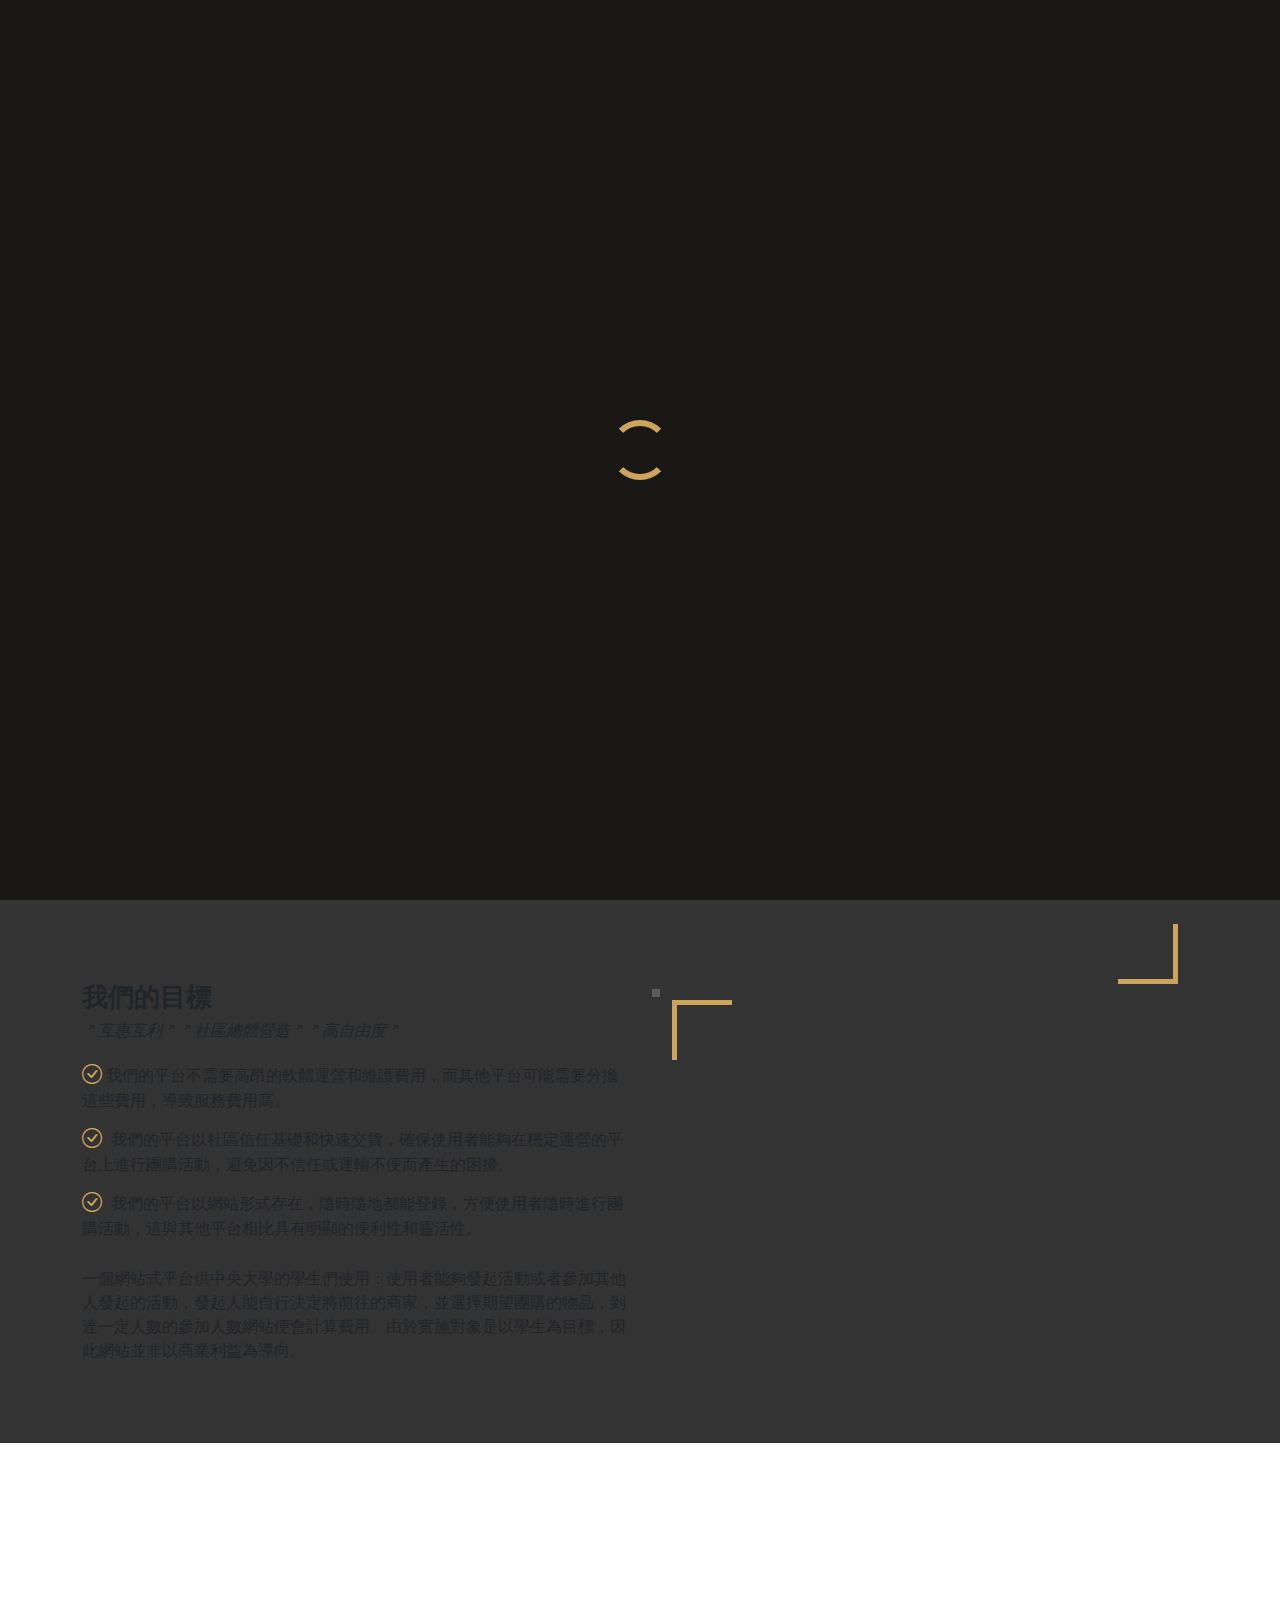
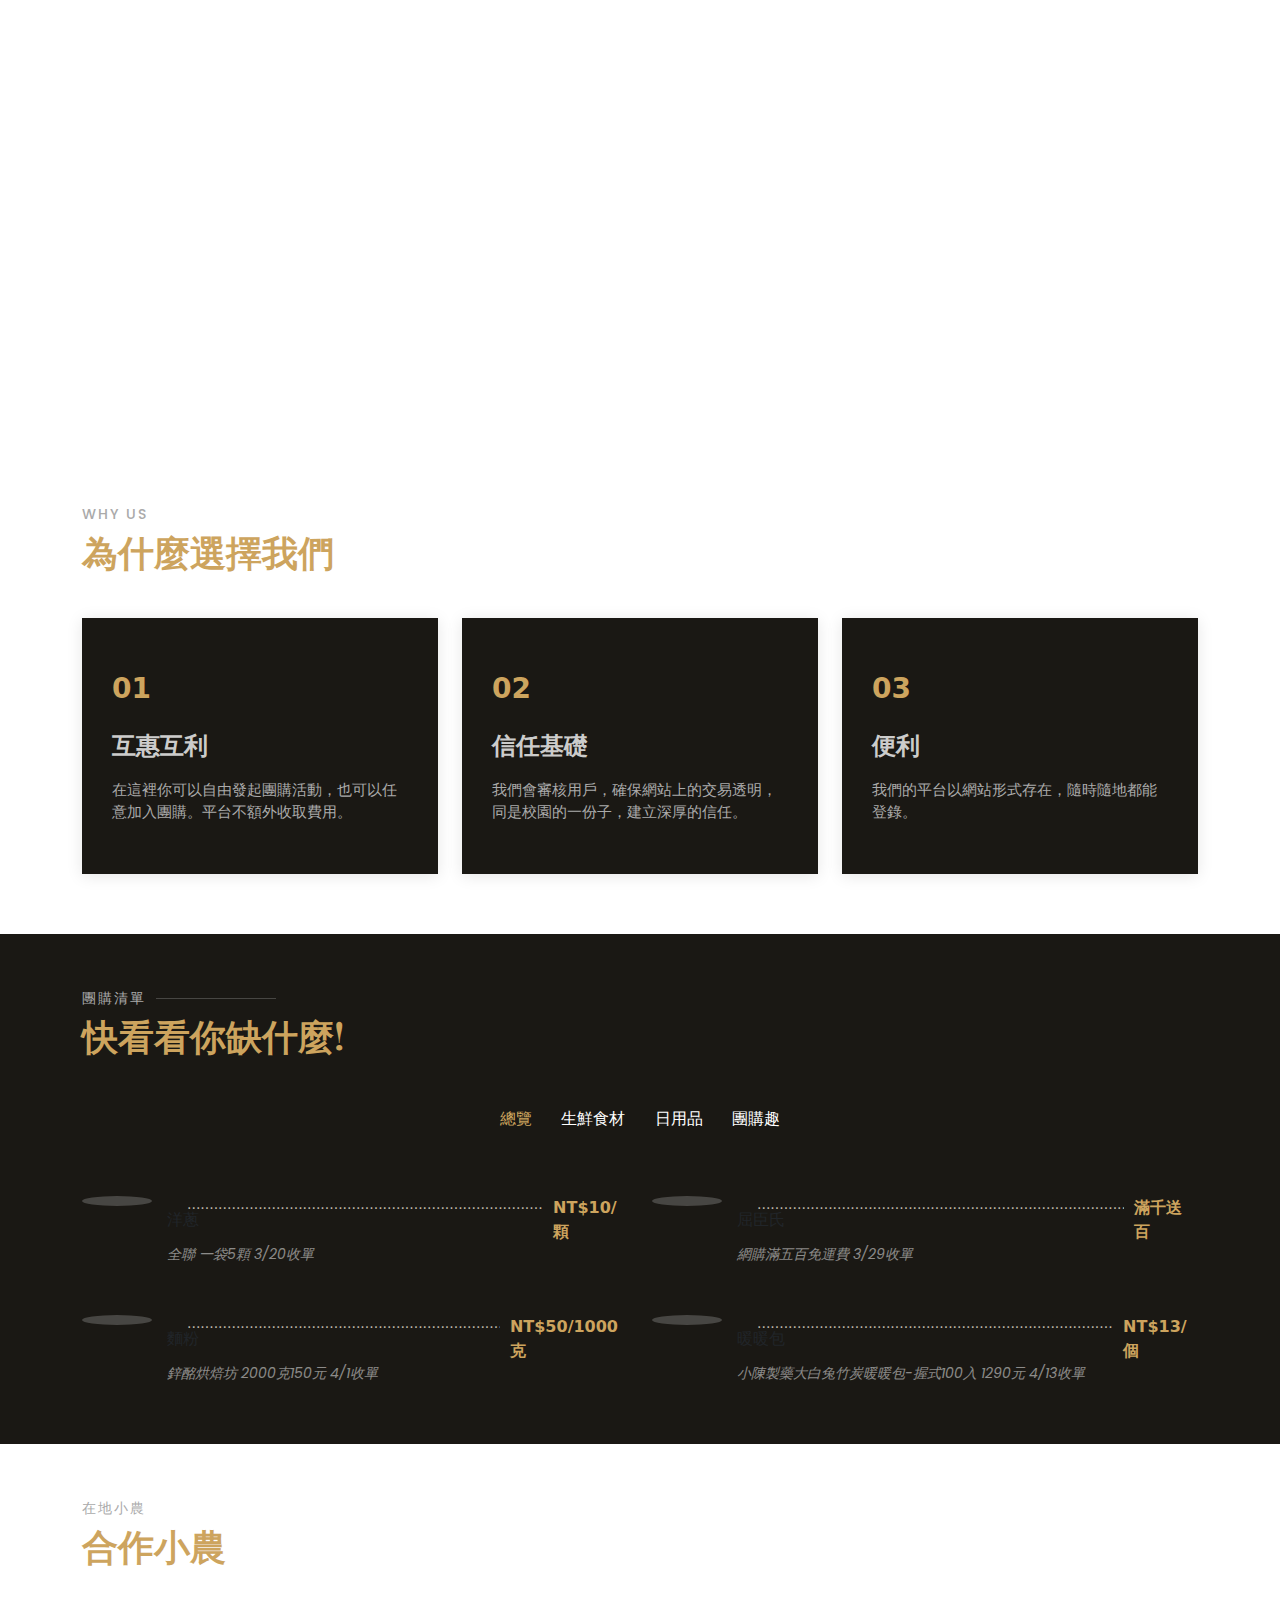
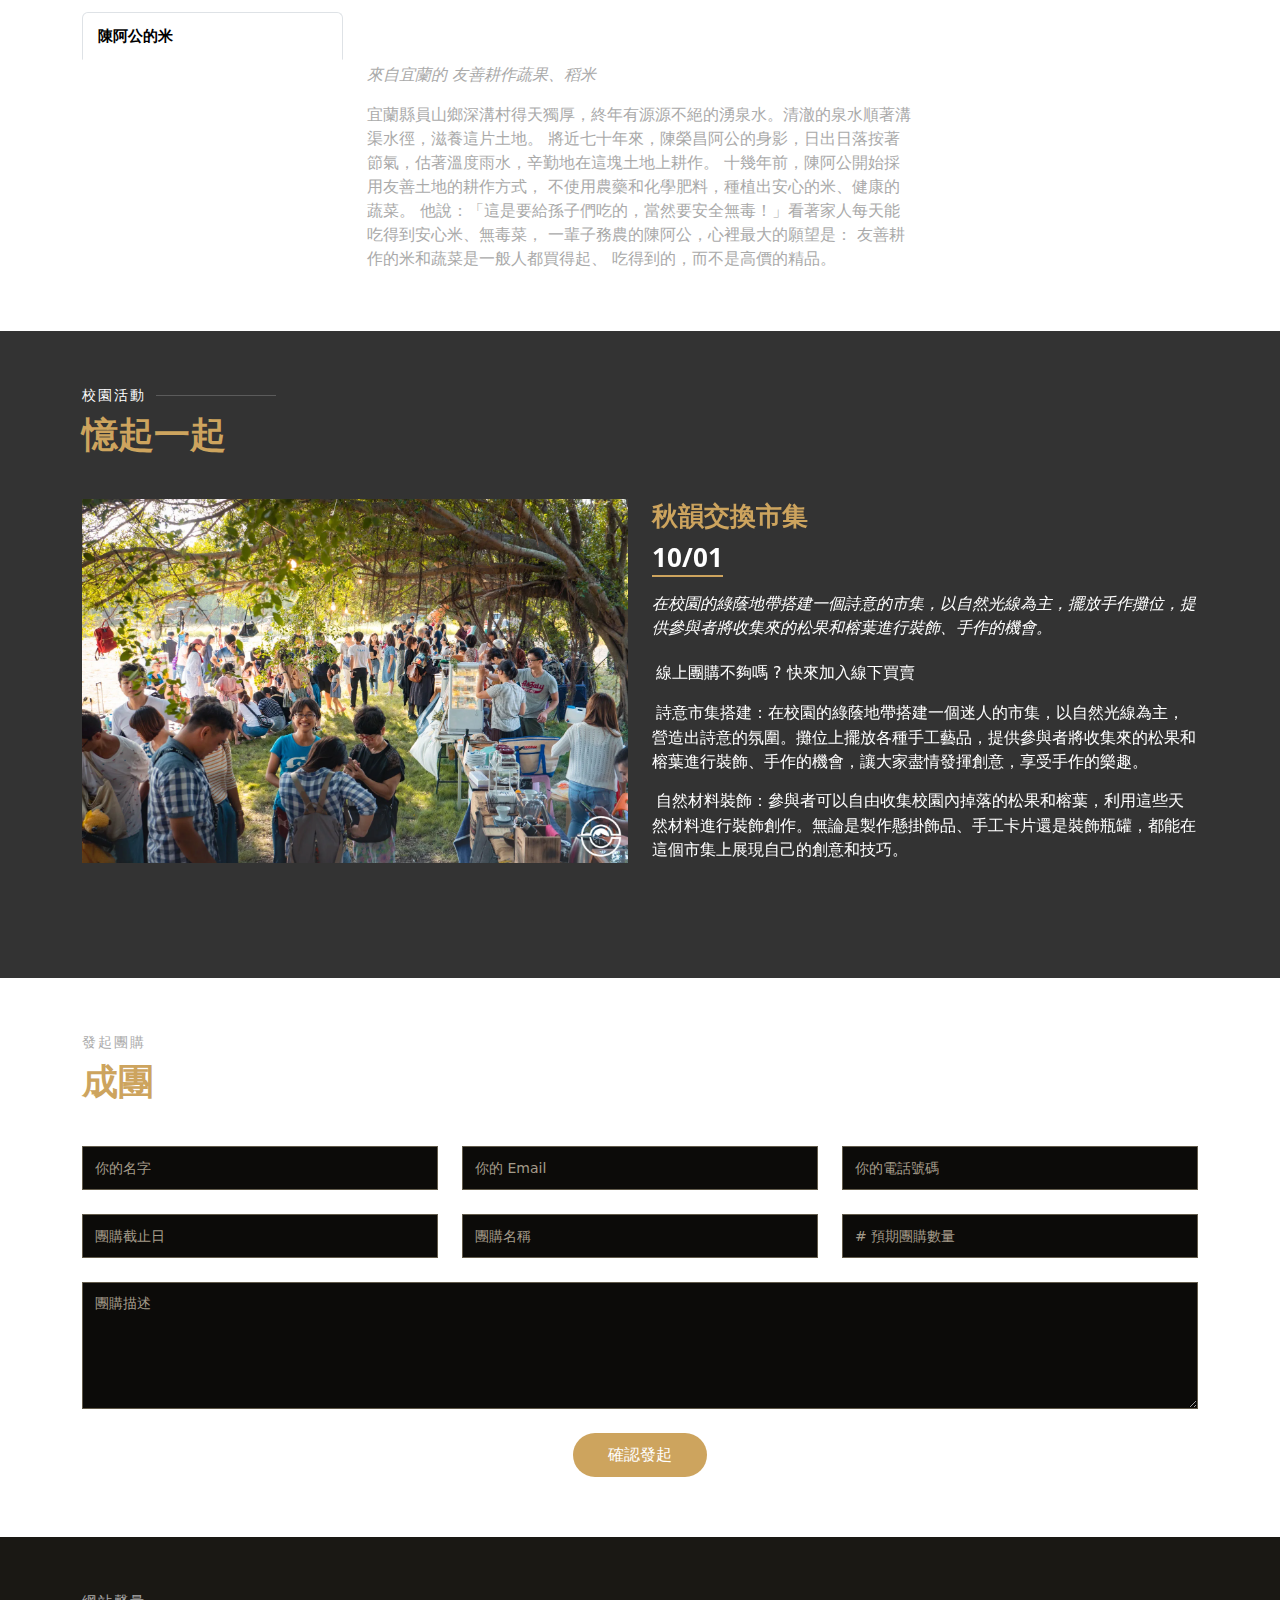
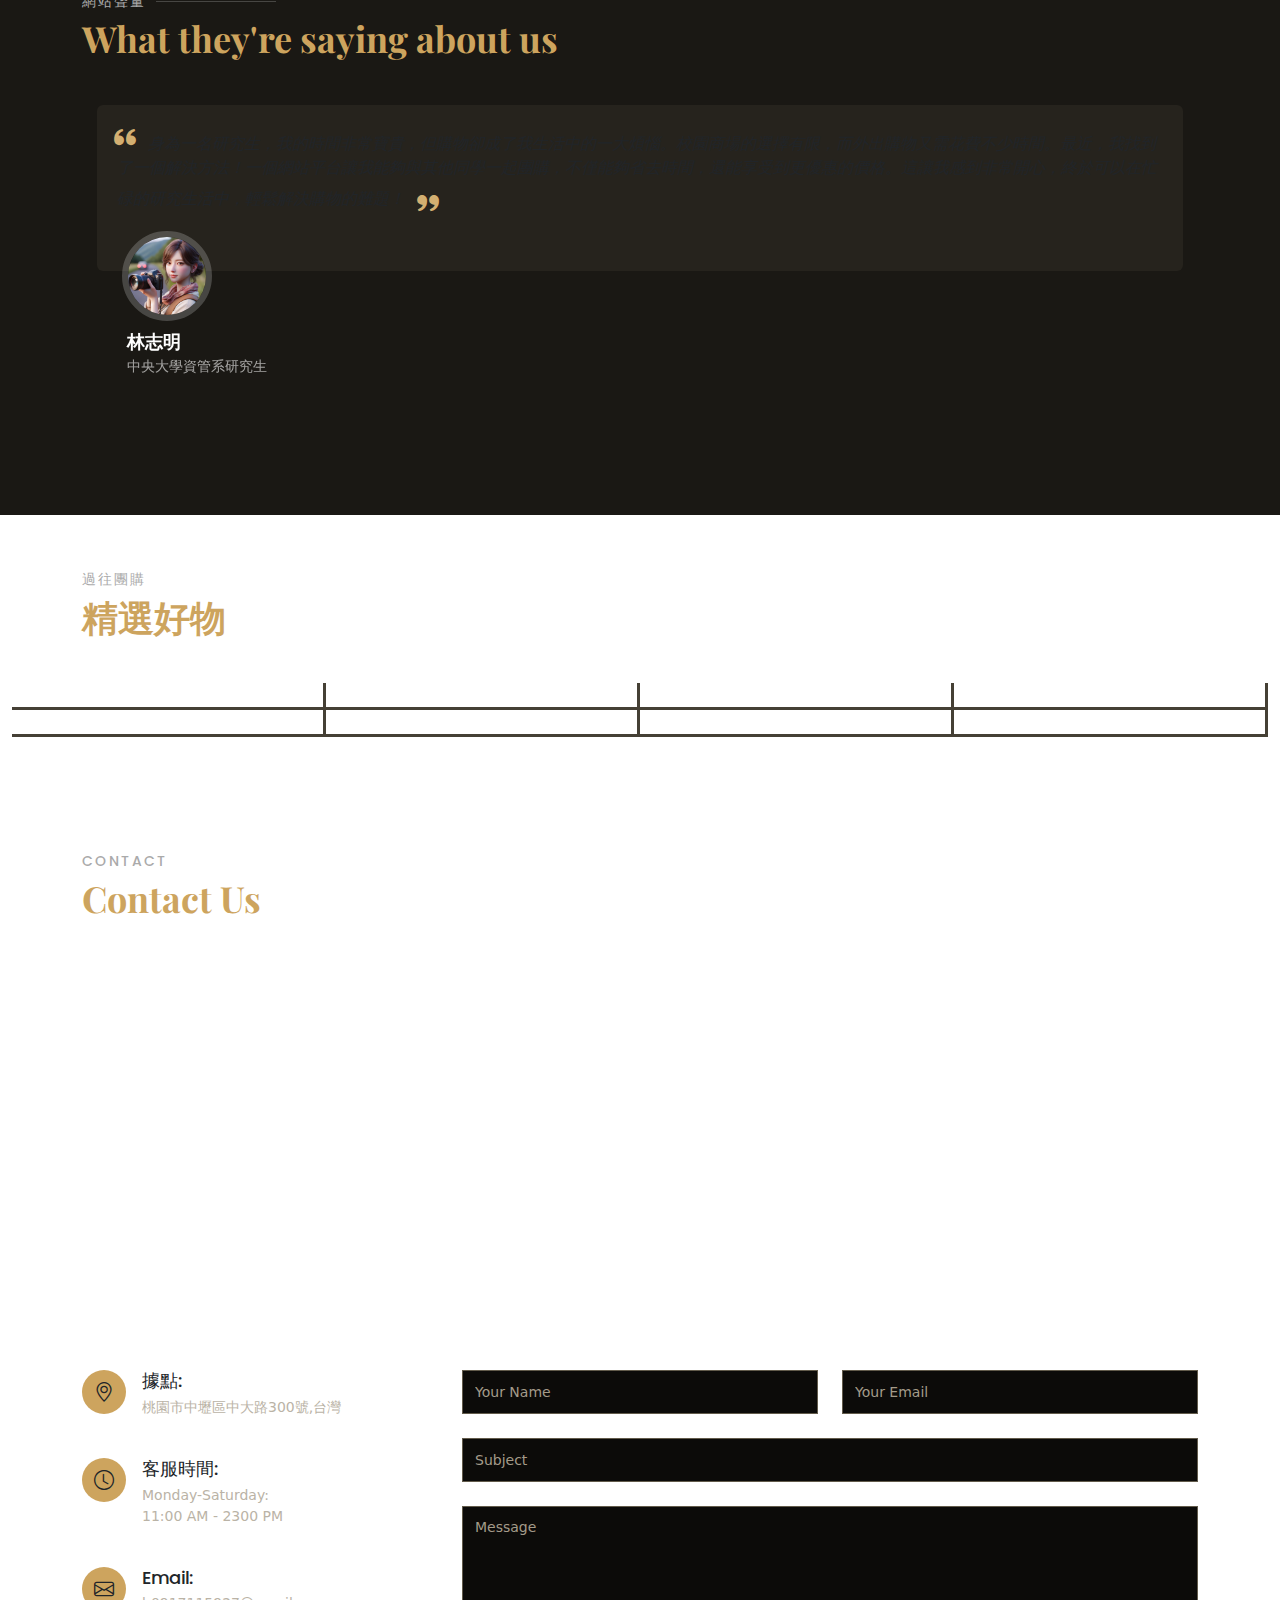
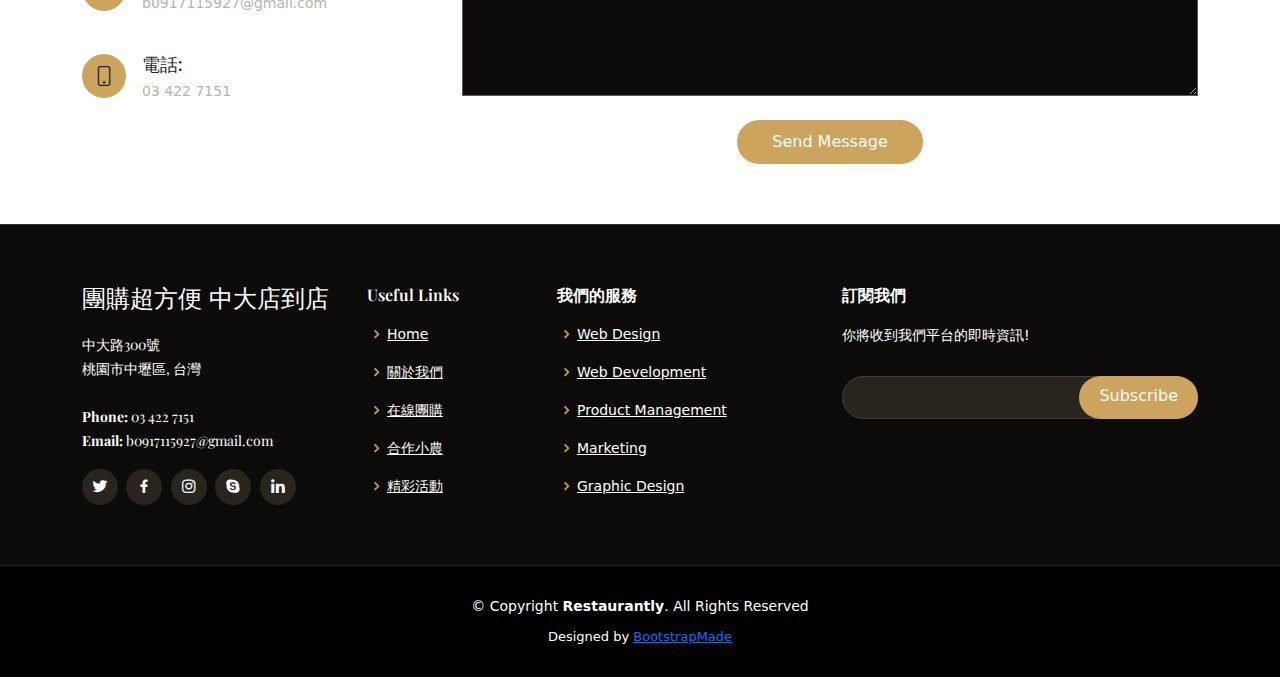
==== commit 917b0ed7: "Add files via upload" ====
--- a/index.html
+++ b/index.html
@@ -592,7 +592,7 @@
                   身為一名研究生，我的時間非常寶貴，但購物卻成了我生活中的一大煩惱。校園商場的選擇有限，而外出購物又需花費不少時間。最近，我找到了一個解決方法！一個網站平台讓我能夠與其他同學一起團購，不僅能夠省去時間，還能享受到更優惠的價格。這讓我感到非常開心，終於可以在忙碌的研究生活中，輕鬆解決購物的難題！
                   <i class="bx bxs-quote-alt-right quote-icon-right"></i>
                 </p>
-                <img src="圖片區\_700a1762-d6d5-4a61-8de2-0b7cc0e325a9.jpg" class="testimonial-img" alt="">
+                <img src="圖片區\攝影妹.jpg" class="testimonial-img" alt="">
                 <h3>林志明</h3>
                 <h4>中央大學資管系研究生</h4>
               </div>
@@ -605,7 +605,7 @@
                   作為一名學生會成員，我時刻關心著如何提升同學們的生活品質。購物困擾一直是我們學生的煩惱之一，但現在，我們有了一個新的解決方案！透過這個網站平台，我們可以輕鬆發起團購活動，讓同學們享受到更優惠的價格，同時也能促進同學之間的交流與互助。這個購物新模式不僅為我們的校園生活注入了新的活力，也讓我們更加團結！
                   <i class="bx bxs-quote-alt-right quote-icon-right"></i>
                 </p>
-                <img src="圖片區\_ea00d847-dcd7-4903-9e1a-a7bb9b640daf.jpg" class="testimonial-img" alt="">
+                <img src="圖片區\活動妹.jpg" class="testimonial-img" alt="">
                 <h3>劉小雲</h3>
                 <h4>大四、學生會部長</h4>
               </div>
@@ -618,7 +618,7 @@
                   對於喜歡攝影的我來說，購買相關器材一直是我的必然需求。然而，校園商場提供的選擇有限，外出購物又耗時費力。但現在，有了這個新的網站平台，我可以輕鬆自由地選擇商家和商品，並與其他同學一起團購，享受到更優惠的價格。這個購物新體驗不僅讓我省去了前往市區購物的麻煩，還讓我能夠與志同道合的攝影愛好者交流分享，真是太棒了！
                   <i class="bx bxs-quote-alt-right quote-icon-right"></i>
                 </p>
-                <img src="圖片區\_2c29883a-81c2-4798-8c4b-dcab7dce679f.jpg" class="testimonial-img" alt="">
+                <img src="圖片區\攝影妹.jpg" class="testimonial-img" alt="">
                 <h3>張小菁</h3>
                 <h4>一名喜歡攝影的大學生</h4>
               </div>
@@ -631,7 +631,7 @@
                   Navigating local shopping as an international student on campus is challenging. While the campus mall offers essentials, it's limited, and grocery trips are time-consuming and costly. Food delivery services like foodpanda and Uber Eats add extra fees, making discounts scarce. Recently, I found a solution: a new website for group buying. It lets students initiate or join group purchases, select vendors and products, and enjoy bulk discounts.
                   <i class="bx bxs-quote-alt-right quote-icon-right"></i>
                 </p>
-                <img src="圖片區\_d8d9bf88-804a-4d46-96d9-e73a95395aa4.jpg" class="testimonial-img" alt="">
+                <img src="圖片區\外國妹.jpg" class="testimonial-img" alt="">
                 <h3>Maria Brandon</h3>
                 <h4>international student</h4>
               </div>
@@ -643,7 +643,7 @@
                   <i class="bx bxs-quote-alt-left quote-icon-left"></i>
                   作為一名對美食充滿熱情的學生，我經常需要新鮮食材來烹飪。然而，校園商場提供的選擇有限，外出購物又費時費力。但現在，有了這個新的網站平台，我不僅可以輕鬆選擇自己喜歡的商家和商品，還能夠與其他同學一起團購，享受到更優惠的價格。這個購物新體驗讓我感到非常興奮，終於可以在校園內輕鬆解決美食方面的需求！                  <i class="bx bxs-quote-alt-right quote-icon-right"></i>
                 </p>
-                <img src="圖片區\_72b54704-4d9f-469f-937b-9af844591831.jpg" class="testimonial-img" alt="">
+                <img src="圖片區\攝影妹.jpg" class="testimonial-img" alt="">
                 <h3>王曉明</h3>
                 <h4>對於美食有著極高的要求</h4>
               </div>
